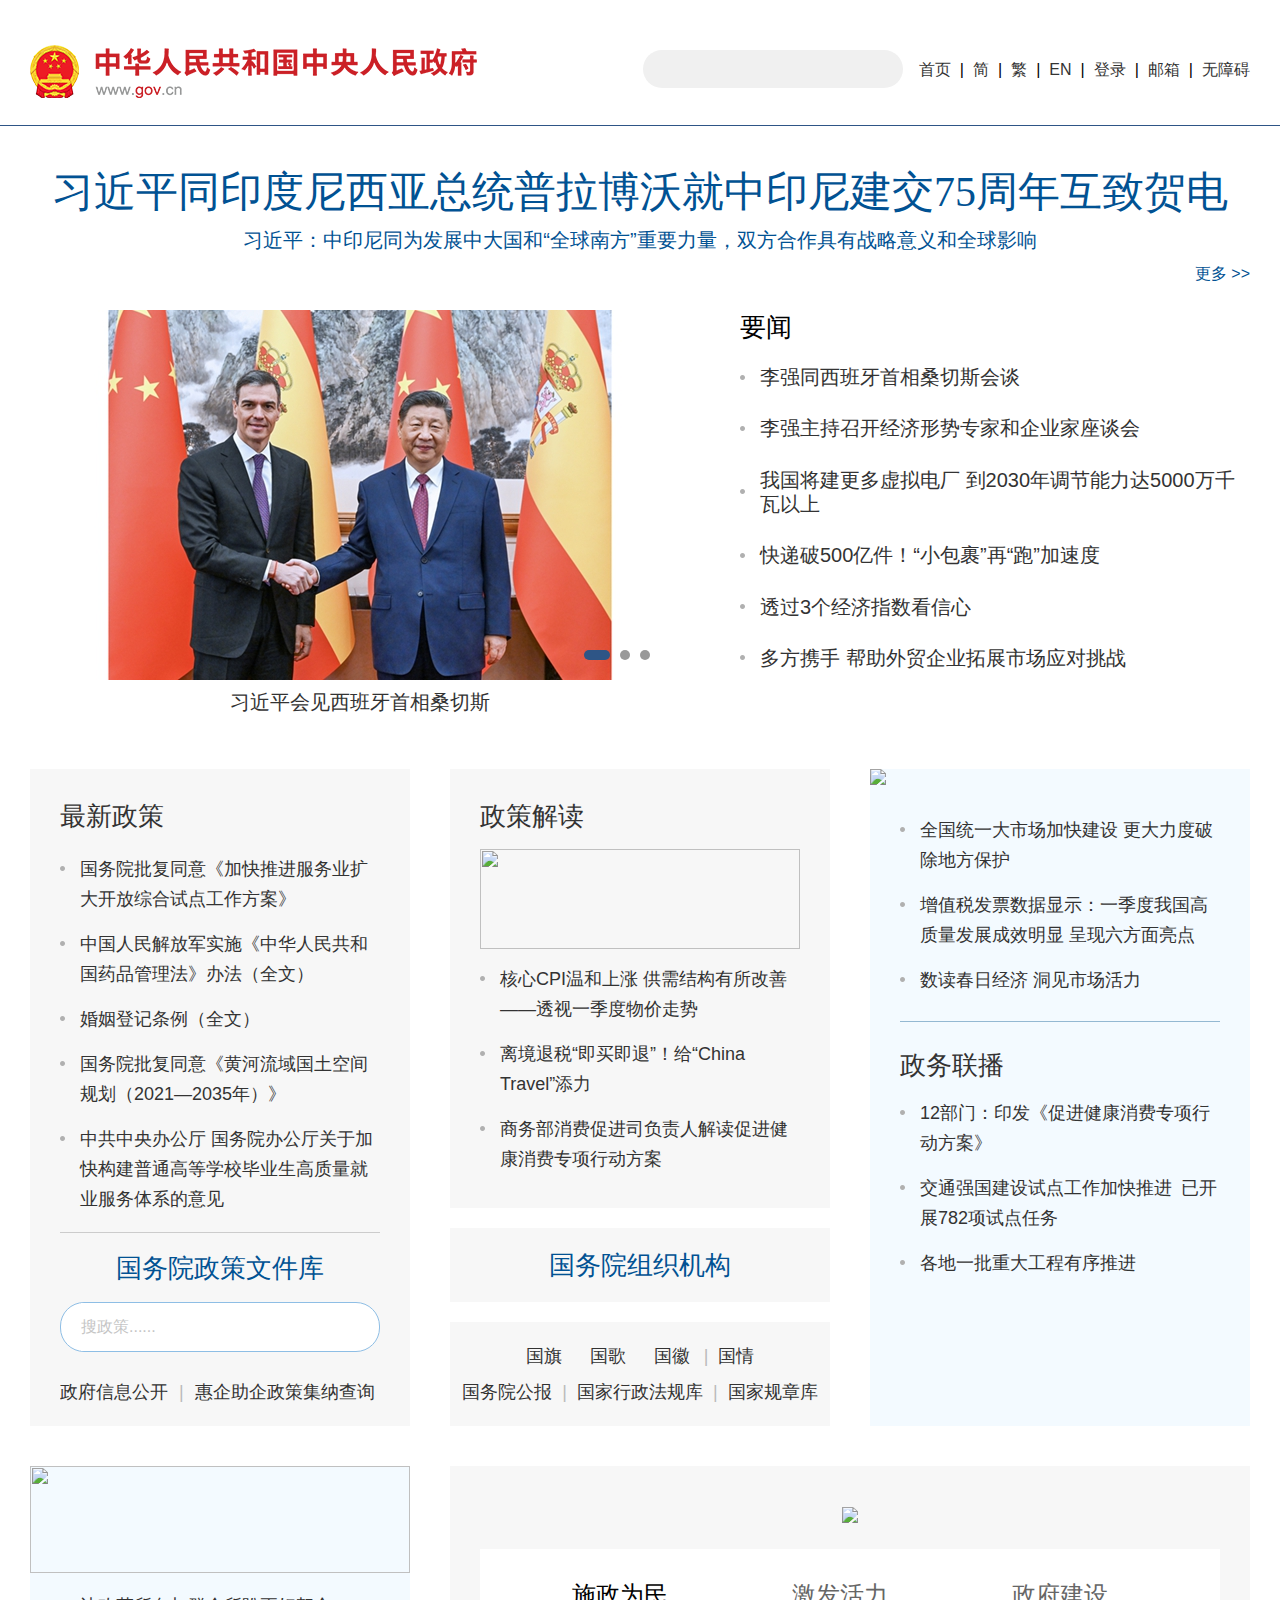
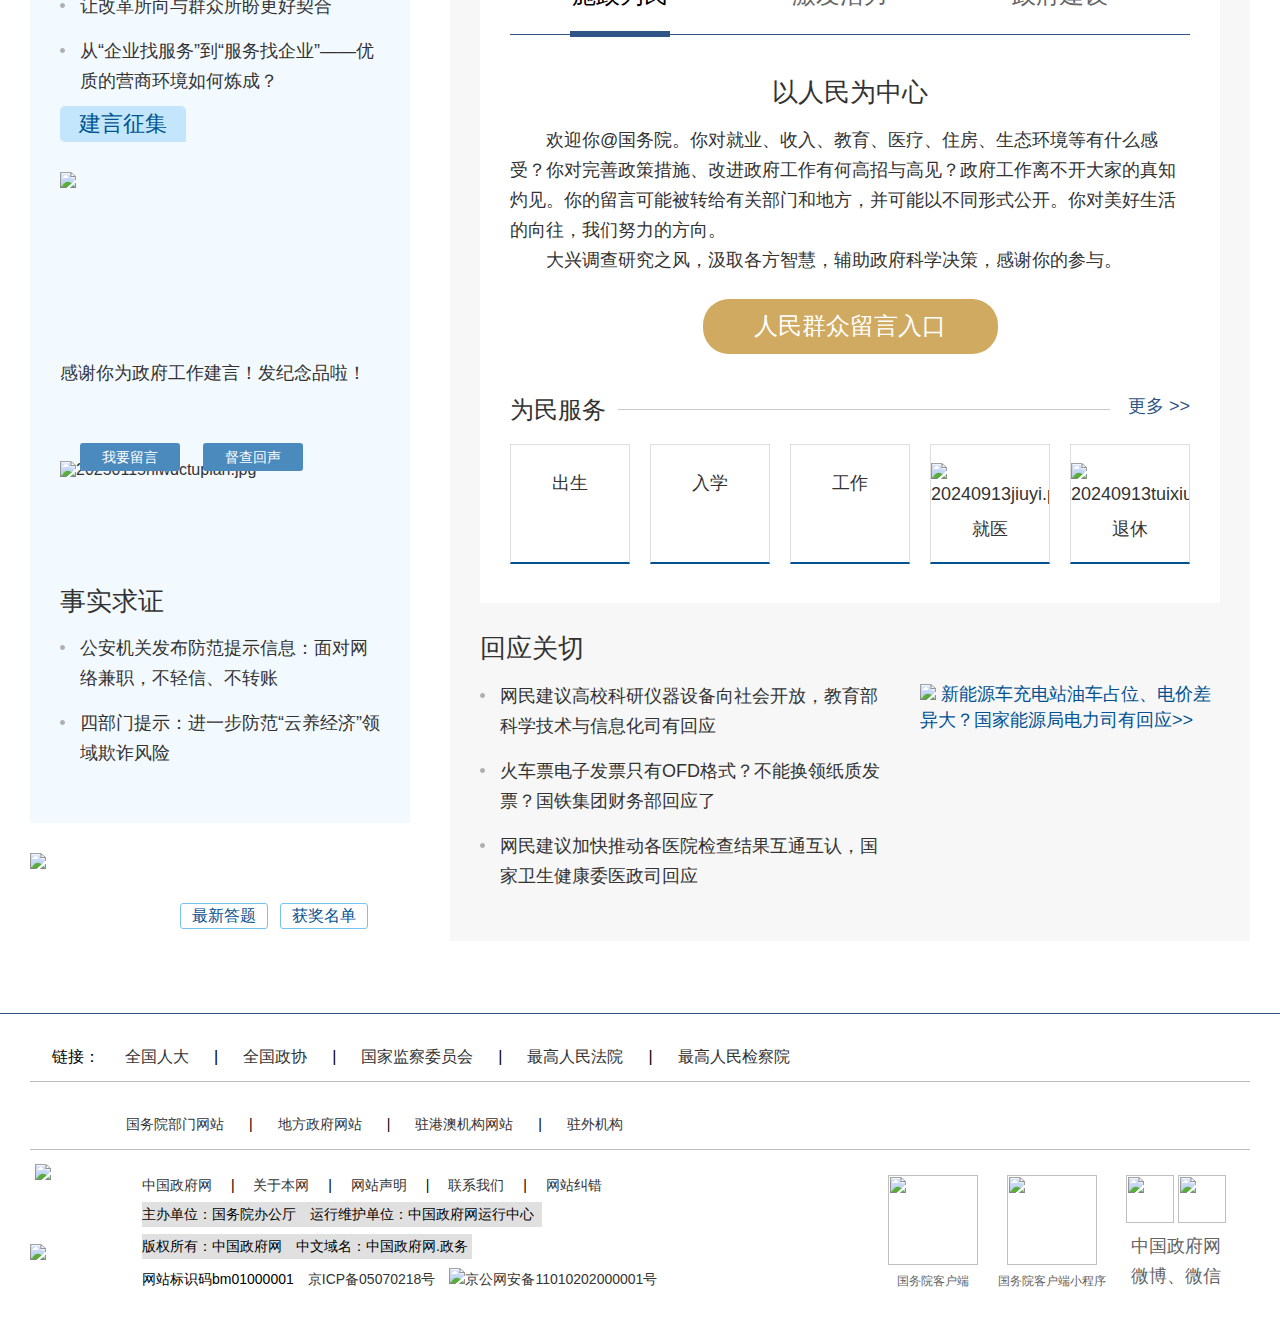
==== index.html @ 51e36445 "Add files via upload" ====
<!doctype html>
<html>

<head>
  
  
  
  

  <meta http-equiv="Content-Type" content="text/html; charset=utf-8" />
  <meta http-equiv="X-UA-Compatible" content="IE=edge,chrome=1" />
  <meta name="viewport" content="width=device-width, initial-scale=1.0, maximum-scale=1.0, user-scalable=no">
  <meta name="format-detection" content="telephone=no">
  <title>中国政府网_中央人民政府门户网站</title>
<meta name="others" content="页面生成时间 2025-04-13 13:27:05" />
<meta name="keywords" content="">
<meta name="description" content="">

    <meta name="lanmu" content="">


<meta name="filepath" content="/index.htm">
<META name="catalog" content="2016govs">
<META name="filetype" content="0">
<META name="publishedtype" content="1">
<META name="pagetype" content="2">
<META name="uctk" content="enabled" />
  <link href="trs_favicon.ico" rel="shortcut icon" type="image/x-icon">

  <link href="1.css" rel="stylesheet" type="text/css" />
  <link href="2.css" rel="stylesheet" type="text/css" />
  <link rel="stylesheet" type="text/css" href="3.css" media="screen and (max-width:767px) and (orientation:portrait)" />
  <link rel="stylesheet" type="text/css" href="4.css" media="screen and (max-width:767px) and (orientation:portrait)" />
  <link rel="stylesheet" href="5.css">

  <!--[if lt IE 9]>
  <script type="text/javascript" src="./images/trs_respond.min.js"></script>
  <![endif]-->
  <script src="a1.js"></script>
  <script src="a2.js"></script>
  <script src="a3.js"></script>
  <script src="a4.js"></script>
  <script src="a5.js"></script>
  <script src="a6.js"></script>

  
  <style>
      #index_dxdcyjzf{height: 240px;}
      .state .side01 .item01 .msg {
          height: 458px;
          border: none;
      }
      .state .side01 .item01 .msg h3{margin-bottom: 26px;width: 126px;}
      .state .side01 .item01 .msg h3 a{ font-size:22px;height: 36px;line-height: 36px;}
      .state .side01 .item01 .video {
          height: 248px;
          margin: 0 auto 45px;
      }
	  .state .side02 .tabs .ctx .item .iconlist2 {
	      padding-top: 50px;
	  }
      .state .side02 .tabs .ctx .item .iconlist2 .index_gwyhlwdc .btns a+a {
            height: 40px;
            line-height: 40px;
            bottom: 14px;
        }
      .state .side02 .tabs .ctx .item .iconlist2 .index_gwyhlwdc .btns a.lhang{
            height: 40px;
            padding: 5px 18px;     
            font-size: 13px;    
            bottom: 14px;
            line-height: 15px;
      }
      .index_gwyhlwdc .btns a{
            height: 40px;
            bottom: 8px;
            width: 80px;
            line-height: 40px;
      }
      .index_gwyhlwdc .btns a.lhang{
        width: 100px;
        height: 28px;
		font-size: 14px;
		line-height: 28px;
		text-align: center;
      }
		.index_gwyhlwdc .btns a.duchahuisheng20250115{
			left: 143px;
		}
      .policy .side01 .lib{
        margin-top: 18px;
      }
      .policy .side01 .lib h3{
        margin: 18px auto 16px;
      }
      .hqzqzcjncx20230912{
        /* padding-left: 20px; */
        font-size: 18px;
        line-height: 30px;
        margin-top: 25px;
        overflow: hidden;
        vertical-align: top;
        /* background: url(https://www.gov.cn/images/gtrs_infolist_dot.png) no-repeat left 12px; */
      }
	  
	  /* 惠企助企政府信息公开 */
	  .hqzqzcjncx20230912 .zfxxgk20240909 {
	      margin: 0 6px;
	      color: #bbb;
	      margin-right: 6px;
	  }
      /* 首页大头条字体变色解决span外边距 */
.index_toutiao .memo span[style] {
    margin: 0;
}
.policy .side02 .item.item03 span{
    margin: 0 5px;
}
.policy .side02 .item.item03 {
    padding: 16px 0;
    line-height: 36px;
}
.item_mr1{margin-right: 23px;}
.item_mr3{margin-right: 4px;}

/* 互动相关栏目调整 */
.state .side02 .tabs .ctx .item .iconlist2 li {
    float: none;
    width: 340px;
    height: 68px;
    border: 1px solid #ccc;
    margin: 0 auto;
}
.state .side02 .tabs .ctx .item .iconlist2 li a {
    display: block;
    height: 68px;
	border: none;
    text-align: center;
    font-weight: bold;
    color: #015293;
    margin: 0;
    line-height: 68px;
    font-size: 30px;
	box-sizing: initial;
    width: 340px;
}
.state .side02{
	height: 1075px;
}
      @media screen and (max-width: 767px){
       
        .hqzqzcjncx20230912{
          height: auto;
          padding-left: 0;
          font-size: 32px;
          overflow: hidden;
          vertical-align: top;
          background: none;
          line-height: 44px;
        }
      }

  </style>
</head>

<body>

<div class="main">

  <!--header-->
<link rel='stylesheet' type='text/css' href='6.css'>
<link rel='stylesheet' type='text/css' href='7.css'></link>
<!--<script src="./images/trs_jquery.min.js"></script>-->
<style>
 .header_toolbar li {
    font-size: 16px;
}
  .header_toolbar li.split {
    margin: 0 9px;
  }
</style>
<div class="header">
  <div class="container mhide">
    <div class="padding pos_r">
      <div class="header_logo"><a href="./" target="_blank"
                                  aria-label="中国政府网"><img src="gtrs_logo_lt.png" alt="" /><img src="gtrs_logo_rt.png" alt="" class="wordlogo" /></a></div>
      <div class="header_search">
        <form>
          <input type="hidden" name="t" value="govall" />
          <input class="header_search_txt" name="headSearchword" type="text" autoComplete="off" value="" onkeydown="listenerKeyUpEventFn()" />
          <button class="header_search_btn" type="btn" value="&nbsp;" onClick="goSearch(this)" />
        </form>
      </div>
      <ul class="header_toolbar">
        <li><a href="./" target="_blank">首页</a></li>
 <li class="split">|</li>
        <li><a href="./" target="_blank">简</a></li>
        <li class="split">|</li>
        <li><a href="http://big5.www.gov.cn/gate/big5/www.gov.cn/" target="_blank">繁</a></li>
        <li class="split">|</li>
        <li><a href="http://english.www.gov.cn/" target="_blank">EN</a></li>
        <li class="split">|</li>
        <li class="nologin"><a id="userlogin" href="javascript:void(0);">登录</a></li>
        <li class="yeslogin hide">
          <a id="showname" href="javascript:void(0);"></a>
          <ul>
            <li class="usercenter"><a id="usercenter" href="javascript:void(0);">个人中心</a></li>
            <li><a id="logout" href="javascript:void(0);">退出</a></li>
          </ul>
        </li>
        <li class="split">|</li>
        <li><a target="_blank" href="https://mail.www.gov.cn/nsmail/index.html">邮箱</a></li>
        <li class="split">|</li>
       <li><a href="javascript:;" onclick="aria.start()" clickhide="false">无障碍</a></li>
    
      </ul>
    </div>
  </div>
  <div class="container pchide">
    <a href="./" class="logo" target="_blank"><img src="./images/newlogo19ysp_lt.png" /><img src="./images/newlogo19ysp_rt.png" class="wordlogo" /></a>
    <a class="lang" href="http://english.www.gov.cn/">EN</a>
    <a href="javascript:;" class="search" id="searchBtn">
      <img class="s1" src="./images/gtrs_newsearch.png" alt="" />
      <img class="s2" src="./images/gtrs_newshouqi.png" alt="" />
    </a>

    <div class="searchBox">
      <div class="search">
        <form style="font-size:32px;">
          <input class="text search_mi" name="headSearchword" type="text" placeholder="请输入关键字……" onkeydown="listenerKeyUpEventFn()" />
          <input class="image search_fr" type="btn" value="" onClick="goSearch(this)" />
        </form>
        <script>
          function goSearch(evnet) {
            var e = window.event || event;
            if(e.preventDefault){
              e.preventDefault();
            }else{
              e.returnValue=false;
            }
            var s = '', m = document.querySelector('.header .pchide [name=headSearchword]');
            s = m.offsetHeight > 0 ? m.value : document.querySelector('.header .mhide [name=headSearchword]').value;
            // 市场主体 dataTypeId=14
            if (s == '市场主体') {
              url = 'http://sousuo.www.gov.cn/sousuo/search.shtml?code=17da70961a7&dataTypeId=14&searchWord=' + s;
            } else {
              url = 'http://sousuo.www.gov.cn/sousuo/search.shtml?code=17da70961a7&dataTypeId=107&searchWord=' + encodeURIComponent(s);
            }
            window.open(url, '_blank');
          }
          function listenerKeyUpEventFn(){
            if(event.keyCode==13){
              goSearch();
            };
          }
        </script>
      </div>
    </div>
  </div>
</div>

<div class="siteurl hide">
  https://www.gov.cn/
</div>
<script>
			//繁体和简体相互转换
			var currUrl = window.location.href;
			
			var flag = currUrl.indexOf("big5.www.gov.cn/gate/big5/");
			
			var jtzw = 'ht'+'tps://www.gov.cn';
			
			//繁体
			if (flag > 0) { 
				
				$('.header_logo a').attr('href',jtzw);
				
				$('.header_toolbar li').eq(2).find('a').attr('href', jtzw);
				
			}//简体
			else { 
				
				$('.header_toolbar li').eq(2).find('a').attr('href', jtzw);
				
			};
		</script>
<!-- <script src="./images/yh-idm5.0.0.js"></script>
<script src="./images/md5.js"></script>
<script type="text/javascript" src="./images/pub.js"></script> -->


<!--<a href="javascript:void(0)" onClick="aria.start()" style="position: absolute;top: 0px;" class="mhide">无障碍</a>-->
  <!--end header-->

  <div class="container">

    <!-- title -->
    <!-- 下面index_toutiao这个class不能删除 -->
    <div class="index_toutiao" id="index_toutiao">
      
        <link rel='stylesheet' type="text/css" href="8.css">
        <h2 class="mhide" style="font-family:'govwf_fz_7018363_1319905080'"><a href="b1.htm" target="_blank">习近平同印度尼西亚总统普拉博沃就中印尼建交75周年互致贺电</a></h2>
        <div class="memo mhide">
          <a href="https://www.gov.cn/yaowen/liebiao/202504/content_7018361.htm" target="_blank">习近平：中印尼同为发展中大国和“全球南方”重要力量，双方合作具有战略意义和全球影响</a>
        </div>
      

      
        <link rel='stylesheet' type="text/css" href="9.css">
        <h2 class="pchide" style="font-family:'govwf_fz_7018364_1319905080'">        <a href="b1.htm" target="_blank">习近平同印度尼西亚总统普拉博沃就中印尼建交75周年互致贺电</a>
        </h2>
        
      

      <div class="detail mhide pcColor"><a target="_blank" href="./toutiao/">更多 >></a></div>
      <div class="detail pchide mColor"><a target="_blank" href="./toutiao/">更多>></a></div>
    </div>
    <!-- end title -->
    <script>
      var currentColorPc = $(".index_toutiao h2.mhide a span").css("color")
      console.log(currentColorPc)
      if (currentColorPc) {
        $(".index_toutiao .pcColor a").css("color", currentColorPc)
      }

      var currentColorM = $(".index_toutiao h2.pchide a span").css("color")
      console.log(currentColorM)
      if (currentColorM) {
        $(".index_toutiao .mColor a").css("color", currentColorM)
      }
    </script>
    <!-- news -->
    <div class="news">
      <div class="focus" id="index_tpxw">
        <div class="slider_carousel" tabindex="0">
          
            <div class="item">
              <div class="pic">
                <a href="b2.htm" target="_blank">
                  <img src="W020250411583891044898_ORIGIN.jpg" /></a>
              </div>
              <h4>
                <a href="b2.htm" target="_blank">习近平会见西班牙首相桑切斯</a>
              </h4>
            </div>
          
            <div class="item">
              <div class="pic">
                <a href="b3.htm" target="_blank">
                  <img src="W020250413332139345238_ORIGIN.jpg" /></a>
              </div>
              <h4>
                <a href="b3.htm" target="_blank">超2万尾中华鲟子二代放归长江</a>
              </h4>
            </div>
          
            <div class="item">
              <div class="pic">
                <a href="b4.htm" target="_blank">
                  <img src="W020250413332514495382_ORIGIN.jpg" /></a>
              </div>
              <h4>
                <a href="b4.htm" target="_blank">欢度传统节日</a>
              </h4>
            </div>
          
        </div>
      </div>
      <!-- 下面gwyscreenshotflag这个class不能删除 -->
      <div class="list mhide gwyscreenshotflag" id="index_ywowen">
        <h2><a href="b5.htm" target="_blank">要闻</a></h2>
        <ul>
          
            <li>
              <div>
                <a href="https://www.gov.cn/yaowen/liebiao/202504/content_7018188.htm" target="_blank">
                  李强同西班牙首相桑切斯会谈
                </a>
              </div><i></i>
            </li>
          
            <li>
              <div>
                <a href="https://www.gov.cn/yaowen/liebiao/202504/content_7017769.htm" target="_blank">
                  李强主持召开经济形势专家和企业家座谈会
                </a>
              </div><i></i>
            </li>
          
            <li>
              <div>
                <a href="https://www.gov.cn/lianbo/bumen/202504/content_7018241.htm" target="_blank">
                  我国将建更多虚拟电厂 到2030年调节能力达5000万千瓦以上
                </a>
              </div><i></i>
            </li>
          
            <li>
              <div>
                <a href="https://www.gov.cn/lianbo/bumen/202504/content_7018267.htm" target="_blank">
                  快递破500亿件！“小包裹”再“跑”加速度
                </a>
              </div><i></i>
            </li>
          
            <li>
              <div>
                <a href="https://www.gov.cn/yaowen/liebiao/202504/content_7018345.htm" target="_blank">
                  透过3个经济指数看信心
                </a>
              </div><i></i>
            </li>
          
            <li>
              <div>
                <a href="https://www.gov.cn/yaowen/shipin/202504/content_7018322.htm" target="_blank">
                  多方携手 帮助外贸企业拓展市场应对挑战
                </a>
              </div><i></i>
            </li>
          
        </ul>
      </div>
    </div>
    <!-- end news -->

    <script>
      function forSyYWPartFn(){
        var _targets = $('.news .list li');
        var _targetsHeight = 0;
        _targets.each(function(i,o){
          $(o).css({'height':'auto'});
          _targetsHeight+=$(o).outerHeight();
        });
        var _interValueTotal =  $('.news .list ul').height() - _targetsHeight;
        var _participator = _targets.length - 1;
        _targets.slice(1).each(function(i,o){
          $(o).css({'margin-top':(_interValueTotal/_participator)-1});
        });
      };
      forSyYWPartFn()
      $(window).resize(function(){
        forSyYWPartFn()
      });
    </script>

    <!-- policy pc -->
    <div class="policy mhide">
      <div class="side side01">
        <div id="index_zxzc">
          <h2><a href="./zhengce/index.htm" target="_blank">最新政策</a></h2>
          <ul>
            
              <li>
                <a href="https://www.gov.cn/zhengce/content/202504/content_7018131.htm" target="_blank">
                  国务院批复同意《加快推进服务业扩大开放综合试点工作方案》
                </a>
              </li>
            
              <li>
                <a href="https://www.gov.cn/zhengce/content/202504/content_7017964.htm" target="_blank">
                  中国人民解放军实施《中华人民共和国药品管理法》办法（全文）
                </a>
              </li>
            
              <li>
                <a href="https://www.gov.cn/zhengce/content/202504/content_7017751.htm" target="_blank">
                  婚姻登记条例（全文）
                </a>
              </li>
            
              <li>
                <a href="https://www.gov.cn/zhengce/content/202504/content_7017567.htm" target="_blank">
                  国务院批复同意《黄河流域国土空间规划（2021—2035年）》
                </a>
              </li>
            
              <li>
                <a href="https://www.gov.cn/zhengce/202504/content_7017578.htm" target="_blank">
                  中共中央办公厅 国务院办公厅关于加快构建普通高等学校毕业生高质量就业服务体系的意见
                </a>
              </li>
            
          </ul>
        </div>
        <div class="lib" id="index_gwyzcwjk">
          <h3><a href="./zhengce/zhengcewenjianku/" target="_blank">国务院政策文件库</a></h3>
          <div>
            <input placeholder="搜政策......" />
            <i></i>
          </div>
          <p class="hqzqzcjncx20230912">
			<a target="_blank" href="../../zhengce/xxgk/">政府信息公开</a>
			<span class='zfxxgk20240909'>|</span>
            
                  <a href="./zhengce/qiye/" target="_blank">惠企助企政策集纳查询</a>
            
			
			
          </p>
        </div>
      </div>
      <div class="side side02">
        <div class="item item01" id="index_zcjd">
          <h2><a href="./zhengce/jiedu/" target="_blank">政策解读</a></h2>
          
            <a class="img" href="https://www.gov.cn/zhengce/jiedu/sbgxyjhx/index.htm" target="_blank">
              <img src="./shouye/zhengcejiedu/202405/W020240522309435404480_ORIGIN.jpg" />
            </a>
          
          <ul>
            
              <li>
                <a href="https://www.gov.cn/zhengce/202504/content_7018044.htm" target="_blank">
                  核心CPI温和上涨 供需结构有所改善——透视一季度物价走势
                </a>
              </li>
            
              <li>
                <a href="https://www.gov.cn/zhengce/202504/content_7017976.htm" target="_blank">
                  离境退税“即买即退”！给“China Travel”添力
                </a>
              </li>
            
              <li>
                <a href="https://www.gov.cn/zhengce/202504/content_7017900.htm" target="_blank">
                  商务部消费促进司负责人解读促进健康消费专项行动方案
                </a>
              </li>
            
          </ul>
        </div>
        <div class="item item02" id="index_gwyzzjg">
          <a target="_blank" href="./gwyzzjg/">
            国务院组织机构
          </a>
        </div>
        <div class="item item03" id="index_gwygbd5qrk">
          <a class="item_mr1" target="_blank" href="https://www.gov.cn/guoqing/guoqi/">国旗</a>
          <a class="item_mr1" target="_blank" href="https://www.gov.cn/guoqing/guoge/index.htm">国歌</a>
          <a class="item_mr3" target="_blank" href="https://www.gov.cn/guoqing/guohui/">国徽</a>
          <span>|</span>
          <a target="_blank" href="./guoqing/">国情</a> <br />

          <a target="_blank" href="./gongbao/currentissue.htm">国务院公报</a>
          <span>|</span>
          <a target="_blank" href="https://www.gov.cn/zhengce/xzfgk/">国家行政法规库</a>
          <span>|</span>
          <a target="_blank" href="//www.gov.cn/zhengce/xxgk/gjgzk/index.htm">国家规章库</a>
      </div>
      </div>
      <div class="side side03">
        <div id="index_gwygzjxs">
          <a href="./gzjxs/" target="_blank">
            <img src="./images/gtrs_index_gywzxd.gif" />
          </a>
          <div class="index_gwyzxd_infolist">
            <ul class="ul1">
              
                <li>
                  <a href="https://www.gov.cn/yaowen/liebiao/202504/content_7017559.htm" target="_blank">
                    全国统一大市场加快建设 更大力度破除地方保护
                  </a>
                </li>
              
                <li>
                  <a href="https://www.gov.cn/lianbo/bumen/202504/content_7017762.htm" target="_blank">
                    增值税发票数据显示：一季度我国高质量发展成效明显 呈现六方面亮点
                  </a>
                </li>
              
                <li>
                  <a href="https://www.gov.cn/yaowen/liebiao/202504/content_7017643.htm" target="_blank">
                    数读春日经济 洞见市场活力
                  </a>
                </li>
              
            </ul>
          </div>
        </div>
        <div id="index_zwlb">
          <h2><a href="./lianbo/" target="_blank">政务联播</a></h2>
          <ul class="ul2">
            
              <li>
                <a href="https://www.gov.cn/zhengce/zhengceku/202504/content_7017828.htm" target="_blank">
                  12部门：印发《促进健康消费专项行动方案》
                </a>
              </li>
            
              <li>
                <a href="https://www.gov.cn/lianbo/bumen/202504/content_7018064.htm" target="_blank">
                  交通强国建设试点工作加快推进 已开展782项试点任务
                </a>
              </li>
            
              <li>
                <a href="https://www.gov.cn/yaowen/shipin/202504/content_7018053.htm" target="_blank">
                  各地一批重大工程有序推进
                </a>
              </li>
            
          </ul>
        </div>
      </div>
    </div>
    <!-- end policy -->



    <!-- state pc -->
    <div class="state mhide">
      <div class="side01">
        <div class="item item01">
          <div id="index_dxdcyjzf">
            <a href="./hudong/dxdcyjzf.htm" target="_blank" class="img">
              <img src="./images/gtrs_index_dxdcyj.jpg" />
            </a>
            <ul class="ul01">
              
                <li>
                  <a href="./yaowen/liebiao/202503/content_7012460.htm" target="_blank">
                    让改革所向与群众所盼更好契合
                  </a>
                </li>
              
                <li>
                  <a href="./lianbo/difang/202502/content_7005226.htm" target="_blank">
                    从“企业找服务”到“服务找企业”——优质的营商环境如何炼成？
                  </a>
                </li>
              
            </ul>
            
          </div>
          <div class="msg" id="index_jyzj">
            <h3>
              <a href="./hudong/wsdy/" target="_blank">建言征集</a>
            </h3>
            <div class="video">
                
                  <div class="pic">
                    <a href="./yaowen/liebiao/202503/content_7012576.htm" target="_blank">
                      <img src="./gwywls/wsdy/202503/W020250311649641485167_ORIGIN.jpg" />
                    </a>
                  </div>
                  <a href="./yaowen/liebiao/202503/content_7012576.htm" target="_blank">
                    感谢你为政府工作建言！发纪念品啦！
                  </a>
                
            </div>
            <div class="index_gwyhlwdc" id="index_gwyhlwdc">
              <a target="_blank" href="https://tousu.www.gov.cn/dc/index.htm">
                <img src="./images/20250115hlwdctupian.jpg" alt="20250115hlwdctupian.jpg" />
              </a>
              <div class="btns">
                <a class="lhang" target="_blank" href="https://tousu.www.gov.cn/dc/index.htm">我要留言</a>
                <a class="lhang duchahuisheng20250115" target="_blank" href="./hudong/gwywsdc/duchahuisheng/">督查回声</a>
              </div>
            </div>
          </div>
          <div id="index_ssqz">
            <h2><a>事实求证</a></h2>
            <ul class="ul02">
              
                <li>
                  <a href="./yaowen/liebiao/202502/content_7004874.htm" target="_blank">
                    公安机关发布防范提示信息：面对网络兼职，不轻信、不转账
                  </a>
                </li>
              
                <li>
                  <a href="./lianbo/bumen/202501/content_7001384.htm" target="_blank">
                    四部门提示：进一步防范“云养经济”领域欺诈风险
                  </a>
                </li>
              
            </ul>
          </div>
        </div>
        <div class="item item02" id="slider_gwyzcwdpt">
          <div class="slider_gwyzcwdpt" style="overflow: hidden;">
            <div class="item slidesjs-slide" slidesjs-index="0">
              <div class="index_gwydswzd" id="index_gwydswzd">
                <a target="_blank" href="./zhuanti/gwydswzd/">
                  <img src="./images/sy_dswzd20230426.jpg" />
                </a>
                <div class="btns">
                  
                  <a target="_blank" href="./gwywls/gwydswzd/dq/202501/content_7001321.htm">最新答题</a>
                  <a target="_blank" href="https://www.gov.cn/yaowen/liebiao/202501/content_7001320.htm">获奖名单</a>
                  
                </div>
              </div>
            </div>
            <div class="item slidesjs-slide" slidesjs-index="1">
              <div class="index_gwyzcwdpt" id="index_gwyzcwdpt">
                <div class="ltw"><a target="_blank" href="https://xcx.www.gov.cn/robot/web/">
                  <img src="./images/gtrs_index_ltw.png" />
                </a></div>
                <h3><a target="_blank" href="https://bmfw.www.gov.cn/zcdwpt/index.html#/">国务院政策问答平台</a></h3>
                <ul>
                  <li><a target="_blank" href="https://bmfw.www.gov.cn/zcdwpt/index.html#/">最新发布</a></li>
                  <li><a target="_blank" href="https://bmfw.www.gov.cn/zcdwpt/wdzt.html">问答专题</a></li>
                </ul>
              </div>
            </div>
           
		  </div>
          <!-- <div class="focus">
            <div class="swiper-container">
              <div class="swiper-wrapper">
                <div class="swiper-slide s01">
                  <a target="_blank" href="https://xcx.www.gov.cn/robot/web/">
                    <img src="./images/gtrs_index_ltw.png" />
                  </a>
                  <span><a target="_blank" href="http://bmfw.www.gov.cn/zcdwpt/index.html#/">国务院政策问答平台</a></span>
                  <p>
                    <a target="_blank" href="http://bmfw.www.gov.cn/zcdwpt/index.html#/">最新发布</a>
                    <a target="_blank" href="http://bmfw.www.gov.cn/zcdwpt/wdzt.html">问答专题</a>
                  </p>
                </div>
                <div class="swiper-slide s02">
                  <a target="_blank" href="https://tousu.www.gov.cn/dc/index.htm">
                    <img src="./images/gtrs_index_img_gwyhlwdc380.jpg" />
                  </a>
                  <p>
                    <a href="./hudong/gwywsdc/baoguangtai/" target="_blank">曝光台</a>
                    <a href="./hudong/gwywsdc/duchahuisheng/" target="_blank">督查回声</a>
                  </p>
                </div>
              </div>
            </div>
            <a class="arrow arrow-left" href="javascript:;"></a>
            <a class="arrow arrow-right" href="javascript:;"></a>
            <div class="pagination"></div>
          </div> -->
        </div>
      </div>
      <div class="side02">
        <div id="index_gwywls">
          <h2>
            <a href="./gwywls/" target="_blank">
              <img src="./images/gtrs_index_gwywls.png" />
            </a>
          </h2>
          <div class="tabs">
            <div class="nav font_FZZHUNYSK">
              <span  class="active">施政为民<b><i></i></b></span>
              <span>激发活力<b><i></i></b></span>
              <span>政府建设<b><i></i></b></span>
            </div>
            <div class="ctx">
              <div class="item t01  active">
                <a target="_blank" href="https://liuyan.www.gov.cn/hudong/atwls/rmqz.htm">
                  <h3>以人民为中心</h3>
                  <div class="txt">
                    <p>
                      欢迎你@国务院。你对就业、收入、教育、医疗、住房、生态环境等有什么感受？你对完善政策措施、改进政府工作有何高招与高见？政府工作离不开大家的真知灼见。你的留言可能被转给有关部门和地方，并可能以不同形式公开。你对美好生活的向往，我们努力的方向。
                    </p>
                    <p>大兴调查研究之风，汲取各方智慧，辅助政府科学决策，感谢你的参与。</p>
                  </div>
                </a>
                <div class="btn">
                  <a href="https://liuyan.www.gov.cn/hudong/atwls/rmqz.htm" target="_blank">人民群众留言入口</a>
                </div>
                <div class="title">
                  <h2>
                    <a class="txt" href="./fuwu/gongmin/" target="_blank">为民服务</a>
                    <a class="more" href="./fuwu/gongmin/" target="_blank">更多 >></a>
                  </h2>
                </div>
                <div class="iconlist">
                  <ul class="clearfix">
					<li>
					  <a href="./fuwu/gongmin/chusheng/#1" target="_blank">
					    <img src="./images/20240607chusheng.png" alt="" />
					    <span>出生</span>
					  </a>
					</li>
                    <li>
                      <a href="./fuwu/gongmin/ruxue/#2" target="_blank">
                        <img src="./images/t1_2.png" alt="" />
                        <span>入学</span>
                      </a>
                    </li>
                    <li>
                      <a href="./fuwu/gongmin/gongzuo/#3" target="_blank">
                        <img src="./images/t1_3.png" alt="" />
                        <span>工作</span>
                      </a>
                    </li>
					<li>
					  <a href="./fuwu/gongmin/jiuyi/#7" target="_blank">
					   <img src="./images/20240913jiuyi.png" alt="20240913jiuyi.png" title="20240913jiuyi.png" />
					    <span>就医</span>
					  </a>
					</li>
                    <li>
                      <a href="./fuwu/gongmin/tuixiu/#9" target="_blank">
                       <img src="./images/20240913tuixiu.png" alt="20240913tuixiu.png" title="20240913tuixiu.png" />
                        <span>退休</span>
                      </a>

                    </li>
                    
                  </ul>
                </div>
              </div>
              <div class="item t02">
                <a target="_blank" href="https://liuyan.www.gov.cn/hudong/atwls/qygth.htm">
                  <h3>激发市场活力</h3>
                  <div class="txt">
                    <p>
                      欢迎你@国务院。你对国企、民企、外企、个体户等经营主体的健康发展，有什么感受和期待？你对完善政策措施、优化营商环境有何高招与高见？政府工作离不开大家的真知灼见。你的留言可能被转给有关部门和地方，并可能以不同形式公开。你对美好生活的向往，我们努力的方向。
                    </p>
                    <p>大兴调查研究之风，汲取各方智慧，辅助政府科学决策，感谢你的参与。</p>
                  </div>
                </a>
                <div class="btn">
                  <a href="https://liuyan.www.gov.cn/hudong/atwls/qygth.htm" target="_blank">企业、个体户留言入口</a>
                </div>
                <div class="title">
                  <h2>
                    <a class="txt" href="./fuwu/qiye/" target="_blank">为企服务</a>
                    <a class="more" href="./fuwu/qiye/" target="_blank">更多 >></a>
                  </h2>
                </div>
                <div class="iconlist">
                  <ul class="clearfix">
                    <li>
                      <a href="./fuwu/qiye/kbqy/#0" target="_blank">
                        <img src="./images/t2_1.png" alt="" />
                        <span>开办企业</span>
                      </a>
                    </li>
                    <li>
                      <a href="./fuwu/qiye/jyfz/#1" target="_blank">
                        <img src="./images/20241121jyfz_ico.png" alt="" />
                        <span>经营发展</span>
                      </a>
                    </li>
                    <li>
                      <a href="./fuwu/qiye/qyyg/#2" target="_blank">
                        <img src="./images/20241121qyyg_ico.png" alt="" />
                        <span>企业用工</span>
                      </a>
                    </li>
                    <li>
                      <a href="./fuwu/qiye/nsjf/#3" target="_blank">
                        <img src="./images/t2_2.png" alt="" />
                        <span>纳税缴费</span>
                      </a>
                    </li>
                    <li>
                      <a href="./fuwu/qiye/zxtc/#4" target="_blank">
                        <img src="./images/20241121zxtc_ico.png" alt="" />
                        <span>注销退出</span>
                      </a>
                    </li>
                  </ul>
                </div>
              </div>
              <div class="item t03">
                <a target="_blank" href="https://tousu.www.gov.cn/zwfw/index.htm">
                  <h3>加强政府自身建设</h3>
                  <div class="txt">
                    <p>
                      欢迎你@国务院。找政府办事排队长、来回跑？企业投资经营门槛多、手续繁？欢迎你反映问题，并就提升各级政府政务服务水平、优化营商环境提出建议。
                    </p>
                    <p>我们会收集整理大家的留言，进行专门研究，并督促有关地方和部门查清问题、查明原因、整改解决。</p>
                    <p>大兴调查研究之风，汲取各方智慧，辅助政府科学决策，感谢你的参与。</p>
                  </div>
                </a>
                <div class="btn">
                  <a href="https://tousu.www.gov.cn/zwfw/index.htm" target="_blank">政务服务投诉与建议入口</a>
                </div>
                <div class="iconlist2">
                  <ul class="clearfix">
                    <li><a target="_blank" href="http://gjzwfw.www.gov.cn/index.html"><span>国家政务服务平台</span></a></li>
                    
                  </ul>
                </div>
              </div>
            </div>
          </div>
        </div>
        <div class="list" id="index_hygq">
          <h2 class="font_FZZHUNYSK">
            <a href="./hudong/hygq/lyhf/" target="_blank">回应关切</a>
          </h2>
          <div class="box">
            <ul>
              
                <li>
                  <a href="./hudong/202502/content_7005712.htm" target="_blank">
                    网民建议高校科研仪器设备向社会开放，教育部科学技术与信息化司有回应
                  </a>
                </li>
              
                <li>
                  <a href="./hudong/202501/content_7001382.htm" target="_blank">
                    火车票电子发票只有OFD格式？不能换领纸质发票？国铁集团财务部回应了
                  </a>
                </li>
              
                <li>
                  <a href="./hudong/202501/content_6999300.htm" target="_blank">
                    网民建议加快推动各医院检查结果互通互认，国家卫生健康委医政司回应
                  </a>
                </li>
              
                <li>
                  <a href="./hudong/202501/content_6998751.htm" target="_blank">
                    延迟退休后，驾驶资格期限能延长吗？公安部交通管理局回应了
                  </a>
                </li>
              
                <li>
                  <a href="./hudong/202412/content_6993030.htm" target="_blank">
                    网民反映境外银行卡在境内可直接刷卡消费的场所少？外汇局国际收支司回应了
                  </a>
                </li>
              
                <li>
                  <a href="./hudong/202411/content_6984263.htm" target="_blank">
                    网民建议增加高速公路服务区充电车位，交通运输部公路局回应了
                  </a>
                </li>
              
            </ul>
            <div>
              
                <a href="./hudong/202503/content_7015589.htm" target="_blank">
                  <img src="./shouye/hygq/202503/W020250325641303248185_ORIGIN.jpg" />
                </a>
                <a href="./hudong/202503/content_7015589.htm" target="_blank">
                  新能源车充电站油车占位、电价差异大？国家能源局电力司有回应&gt;&gt;
                </a>
              
            </div>
          </div>
        </div>
      </div>
    </div>
    <!-- end state -->

    <!-- 要闻 mobi -->
    <div class="news mBox pchide">
      <div class="tabs mobi">
        <div class="nav">
          <span class="active">要闻</span>
          <span>最新政策</span>
        </div>
        <div class="ctx">
          <div class="item active">
            <ul class="lists">
              
                <li>
                  <a href="https://www.gov.cn/yaowen/liebiao/202504/content_7018188.htm" target="_blank">
                    李强同西班牙首相桑切斯会谈
                  </a>
                </li>
              
                <li>
                  <a href="https://www.gov.cn/yaowen/liebiao/202504/content_7017769.htm" target="_blank">
                    李强主持召开经济形势专家和企业家座谈会
                  </a>
                </li>
              
                <li>
                  <a href="https://www.gov.cn/lianbo/bumen/202504/content_7018241.htm" target="_blank">
                    我国将建更多虚拟电厂 到2030年调节能力达5000万千瓦以上
                  </a>
                </li>
              
                <li>
                  <a href="https://www.gov.cn/lianbo/bumen/202504/content_7018267.htm" target="_blank">
                    快递破500亿件！“小包裹”再“跑”加速度
                  </a>
                </li>
              
                <li>
                  <a href="https://www.gov.cn/yaowen/liebiao/202504/content_7018345.htm" target="_blank">
                    透过3个经济指数看信心
                  </a>
                </li>
              
                <li>
                  <a href="https://www.gov.cn/yaowen/shipin/202504/content_7018322.htm" target="_blank">
                    多方携手 帮助外贸企业拓展市场应对挑战
                  </a>
                </li>
              
            </ul>
            <a class="more" href="./yaowen/" target="_blank">
              <span>更多</span>
              <img src="./images/gtrs_zsjMore.jpg" />
            </a>
          </div>
          <div class="item">
            <ul class="lists">
              
                <li>
                  <a href="https://www.gov.cn/zhengce/content/202504/content_7018131.htm" target="_blank">
                    国务院批复同意《加快推进服务业扩大开放综合试点工作方案》
                  </a>
                </li>
              
                <li>
                  <a href="https://www.gov.cn/zhengce/content/202504/content_7017964.htm" target="_blank">
                    中国人民解放军实施《中华人民共和国药品管理法》办法（全文）
                  </a>
                </li>
              
                <li>
                  <a href="https://www.gov.cn/zhengce/content/202504/content_7017751.htm" target="_blank">
                    婚姻登记条例（全文）
                  </a>
                </li>
              
                <li>
                  <a href="https://www.gov.cn/zhengce/content/202504/content_7017567.htm" target="_blank">
                    国务院批复同意《黄河流域国土空间规划（2021—2035年）》
                  </a>
                </li>
              
                <li>
                  <a href="https://www.gov.cn/zhengce/202504/content_7017578.htm" target="_blank">
                    中共中央办公厅 国务院办公厅关于加快构建普通高等学校毕业生高质量就业服务体系的意见
                  </a>
                </li>
              
            </ul>
            <a class="more" href="./zhengce/" target="_blank">
              <span>更多</span>
              <img src="./images/gtrs_zsjMore.jpg" /></a>
          </div>
        </div>
      </div>
    </div>
    <!-- end 要闻 mobi -->

    <!-- banner mobi -->
    <div class="banner banner1 mBox pchide">
      <div class="swiper-container">
        <div class="swiper-wrapper">
          <div class="swiper-slide">
            <a href="./gzjxs/" target="_blank">
              <img src="./images/gtrs_gwyzxd.jpg" style="height:193px" />
            </a>
          </div>
          <div class="swiper-slide" data-chnldesc="大兴调查研究之风52616" autolink='false' />
          <a href="./hudong/dxdcyjzf.htm" target="_blank">
            <img src="./images/gtrs_dxdc2023.jpg" style="height:193px" />
          </a>
        </div>
      </div>
    </div>
    <div class="pagination"></div>
  </div>
  <!-- end banner mobi -->


  <!-- 政务联播 mobi -->
  <div class="news news2 mBox pchide">
    <div class="tabs mobi">
      <h2>
        <a href="./lianbo/" target="_blank">政务联播</a>
      </h2>
      <div class="ctx">
        <div class="item active">
          <ul class="lists">
            
              <li>
                <a href="https://www.gov.cn/zhengce/zhengceku/202504/content_7017828.htm" target="_blank">
                  12部门：印发《促进健康消费专项行动方案》
                </a>
              </li>
            
              <li>
                <a href="https://www.gov.cn/lianbo/bumen/202504/content_7018064.htm" target="_blank">
                  交通强国建设试点工作加快推进 已开展782项试点任务
                </a>
              </li>
            
              <li>
                <a href="https://www.gov.cn/yaowen/shipin/202504/content_7018053.htm" target="_blank">
                  各地一批重大工程有序推进
                </a>
              </li>
            
          </ul>
          <a class="more" href="./lianbo/">
            <span>更多</span>
            <img src="./images/gtrs_zsjMore.jpg" />
          </a>
        </div>
      </div>
    </div>
  </div>
  <!-- end 政务联播 mobi -->


  <!-- 政策解读 mobi -->
  <div class="news news2 mBox pchide">
    <div class="tabs mobi">
      <h2>
        <a href="./zhengce/jiedu/" target="_blank">政策解读</a>
      </h2>
      <div class="policyImg">
        
          <a href="https://www.gov.cn/zhengce/jiedu/sbgxyjhx/index.htm" target="_blank">
            <img src="./shouye/zhengcejiedu/202405/W020240522309435404480_ORIGIN.jpg" />
          </a>
        
      </div>
      <div class="ctx">
        <div class="item active">
          <ul class="lists">
            
              <li>
                <a href="https://www.gov.cn/zhengce/202504/content_7018044.htm" target="_blank">
                  核心CPI温和上涨 供需结构有所改善——透视一季度物价走势
                </a>
              </li>
            
              <li>
                <a href="https://www.gov.cn/zhengce/202504/content_7017976.htm" target="_blank">
                  离境退税“即买即退”！给“China Travel”添力
                </a>
              </li>
            
              <li>
                <a href="https://www.gov.cn/zhengce/202504/content_7017900.htm" target="_blank">
                  商务部消费促进司负责人解读促进健康消费专项行动方案
                </a>
              </li>
            
          </ul>
          <a class="more" href="./zhengce/jiedu/"><span>更多</span><img src="./images/gtrs_zsjMore.jpg" /></a>
        </div>
      </div>
    </div>
  </div>
  <!-- end 政策解读 mobi -->

  <!-- 国务院政策文件库 mobi -->
  <div class="libs pchide">
    <div class="box">
      <h2><a href="./zhengce/zhengcewenjianku/" target="_blank">国务院政策文件库</a></h2>
      <div class="search">
        <input type="text" placeholder="搜政策......" />
        <a><img src="./images/gtrs_indexSearch.jpg" /></a>
      </div>
    </div>
  </div>
  <!-- end 国务院政策文件库 mobi -->


  <!-- banner mobi -->
  <div class="banner banner2 mBox pchide">
    <div class="swiper-container">
      <div class="swiper-wrapper">
        
        <div class="swiper-slide">
          <a  href="https://www.gov.cn/zhengce/qiye/" target="_blank">惠企助企政策集纳查询</a>
        </div>
        <div class="swiper-slide">
          <a target="_blank" href="./zhengce/xxgk/">政府信息公开</a>
        </div>
        <div class="swiper-slide">
          <a target="_blank" href="./zhengce/xzfgk/">国家行政法规库</a>
        </div>
        <div class="swiper-slide">
          <a target="_blank" href="https://www.gov.cn/zhengce/xxgk/gjgzk/index.htm">国家规章库</a>
        </div>
      </div>
    </div>
    <div class="pagination"></div>
  </div>
  <!-- end banner mobi -->

  <!-- 为民服务 mobi -->
  <div class="news service mBox pchide">
    <div class="tabs service">
      <div class="nav">
        <span class="active">为民服务</span>
        <span>为企服务</span>
      </div>
      <div class="ctx">
        <div class="item item01 active">
          <ul>
            <li> <a href="./fuwu/gongmin/chusheng/#1" target="_blank">出生</a></li>
            <li> <a href="./fuwu/gongmin/ruxue/#2" target="_blank">入学</a></li>
            <li> <a href="./fuwu/gongmin/gongzuo/#3" target="_blank">工作</a></li>
            <li><a href="./fuwu/gongmin/shenghuo/#4" target="_blank">生活</a></li>
            <li><a href="./fuwu/gongmin/anju/#5" target="_blank">安居</a></li>
            <li><a href="./fuwu/gongmin/hunyin/#6" target="_blank">婚姻</a></li>
            <li><a href="./fuwu/gongmin/jiuyi/#7" target="_blank">就医</a></li>
            <li><a href="./fuwu/gongmin/tuixiu/#9" target="_blank">退休</a></li>
          </ul>
          <div class="more"><a href="./fuwu/gongmin/"> &gt;&gt; </a></div>
        </div>
        <div class="item item02">
          <ul>
            <li><a href="./fuwu/qiye/kbqy/#0" target="_blank">开办企业</a></li>
            <li><a href="./fuwu/qiye/jyfz/#1" target="_blank">经营发展</a></li>
            <li><a href="./fuwu/qiye/qyyg/#2" target="_blank">企业用工</a></li>
            <li><a href="./fuwu/qiye/nsjf/#3" target="_blank">纳税缴费</a></li>
            <li><a href="./fuwu/qiye/zxtc/#4" target="_blank">注销退出</a></li>
          </ul>
          <div class="more"><a href="./fuwu/qiye/"> &gt;&gt; </a></div>
        </div>
      </div>
    </div>
  </div>
  <!-- end 为民服务 mobi -->


  <!-- 国务院 mobi -->
  <div class="state mobi pchide">
    <h2>
      <a href="./gwywls/" target="_blank">
        <img src="./images/gtrs_index_gwywls.png" />
      </a>
    </h2>
    <div class="box">
      <div class="item">
        <div>
          <h2>施政为民</h2>
          <a href="https://liuyan.www.gov.cn/hudong/atwls/rmqz.htm">个人留言</a>
        </div>
      </div>
      <div class="item">
        <div>
          <h2>激发活力</h2>
          <a href="https://liuyan.www.gov.cn/hudong/atwls/qygth.htm">企业留言</a>
        </div>
      </div>
      <div class="item">
        <div>
          <h2>政府建设</h2>
          <a href="https://tousu.www.gov.cn/zwfw/index.htm">对政务服务留言</a>
        </div>
      </div>
    </div>
  </div>
  <!-- end 国务院 mobi -->


  <!-- banner mobi -->
  <div class="banner banner3 mBox pchide">
    <h2><a href="./hudong/wsdy/" target="_blank">建言征集</a></h2>
    <div class="swiper-container">
      <div class="swiper-wrapper">
        
            <div class="swiper-slide">
                <a href="./yaowen/liebiao/202503/content_7012576.htm" target="_blank">
                    <img src="./gwywls/wsdy/202503/W020250311649641259906_ORIGIN.jpg" />
                </a>
            </div>
         
      </div>
    </div>
    <div class="pagination"></div>
  </div>
  <!-- end banner mobi -->

  <!-- 回应关切 mobi -->
  <div class="news news2 mBox pchide">
    <div class="tabs mobi">
      <h2>
        <a href="./hudong/hygq/lyhf/" target="_blank">回应关切</a>
      </h2>
      <div class="ctx">
        <div class="item active">
          <ul class="lists">
            
              <li>
                <a href="https://www.gov.cn/hudong/202503/content_7015589.htm" target="_blank">新能源车充电站油车占位、电价差异大？国家能源局电力司有回应</a>
              </li>
            
              <li>
                <a href="https://www.gov.cn/hudong/202502/content_7005712.htm" target="_blank">网民建议高校科研仪器设备向社会开放，教育部科学技术与信息化司有回应</a>
              </li>
            
          </ul>
          <a class="more" href="./hudong/hygq/lyhf/"><span>更多</span><img src="./images/gtrs_zsjMore.jpg" /></a>
        </div>
      </div>
    </div>
  </div>
  <!-- end 回应关切 mobi -->


  <!-- banner mobi -->
  <div class="banner banner4 mBox pchide">
    <a href="https://tousu.www.gov.cn/dc/index.htm"><img src="./images/gtrs_gwydc.jpg" /></a>
  </div>
  <!-- end banner mobi -->

</div>
<!--footer-->
<style type="text/css">
  .footer{
    padding-top: 0;
  }
  .footer_dzjg {
      padding: 14px 22px 0 0;
          width: 90px;
  }
  .footer_dzjg span{
    display: block;
  }
  .footer_txt{
    margin-top: 27px;
  }
  .footer_r {
      margin-top: 25px;
  }
  .barrierFree20231007{
    width: 80px;
    height: 37px;
  }
  #_ideConac a {
    display: block;
    width: 80px;
    height: 80px;
    margin: 0 auto;
}
</style>
<div class="footer_wrap">
  <div class="container mhide">
    <div class="footer_links footer_links1">
      <ul class="clearfix">
        <li>链接：</li>
        <li><a href="http://www.npc.gov.cn/" target="_blank">全国人大</a></li>
        <li>|</li>
        <li><a href="http://www.cppcc.gov.cn/" target="_blank">全国政协</a></li>
        <li>|</li>
        <li><a href="http://www.ccdi.gov.cn/" target="_blank">国家监察委员会</a></li>
        <li>|</li>
        <li><a href="http://www.court.gov.cn/" target="_blank">最高人民法院</a></li>
        <li>|</li>
        <li><a href="http://www.spp.gov.cn/" target="_blank">最高人民检察院</a></li>
      </ul>
    </div>

    <div class="footer_links footer_links2">
      <ul class="clearfix">
        <li><a href="https://www.gov.cn/home/2023-03/29/content_5748953.htm" target="_blank">国务院部门网站</a></li>
        <li>|</li>
        <li><a href="https://www.gov.cn/home/2023-03/29/content_5748954.htm" target="_blank">地方政府网站</a></li>
        <li>|</li>
        <li><a href="https://www.gov.cn/home/2023-03/29/content_5748955.htm" target="_blank">驻港澳机构网站</a></li>
        <li>|</li>
        <li><a href="https://www.gov.cn/home/2023-03/29/content_5748956.htm" target="_blank">驻外机构</a></li>
      </ul>
    </div>

    <div class="footer over_hide">

      <div class="footer_l fl">
        <div class="footer_dzjg fl">
            <span id="_ideConac"><a
                    href="https://bszs.conac.cn/sitename?method=show&amp;id=081D1D6883441A53E053012819AC0DAA"
                    target="_blank"><img id="imgConac" vspace="0" hspace="0" border="0" src="/images/red.png" data-bd-imgshare-binded="1" /></a>
            </span>
      <!-- 无障碍 -->
      <span class="barrierFree20231007"><img src="https://www.gov.cn/images/20230928shilaohuaicon.jpg" /></span>
        </div>


        <div class="footer_txt fl">
          <div class="footer_nav">
            <span><a href="https://www.gov.cn/index.htm" target="_blank">中国政府网</a></span>
            <span class="split">|</span>
            <span><a href="https://www.gov.cn/home/2016-05/11/content_5046257.htm" target="_blank">关于本网</a></span>
            <span class="split">|</span>
            <span><a href="https://www.gov.cn/home/2014-02/23/content_5046258.htm" target="_blank">网站声明</a></span>
            <span class="split">|</span>
            <span><a href="https://www.gov.cn/home/2014-02/23/content_5046259.htm" target="_blank">联系我们</a></span>
            <span class="split">|</span>
            <span><a href="https://www.gov.cn/fuwu/jiucuopage.html" target="_blank">网站纠错</a></span>
          </div>

          <div class="footer_copyright">
            <p class="footer_bg_gray zbd">主办单位：国务院办公厅　运行维护单位：中国政府网运行中心 </p>
            <p class="footer_bg_gray bqs">版权所有：中国政府网　中文域名：<fjtignoreurl>中国政府网.政务</fjtignoreurl>
            </p>
            <p>网站标识码bm01000001　<a class="banquan" href="https://beian.miit.gov.cn/#/Integrated/index"
                                  target="_blank">京ICP备05070218号</a>　<img style="padding-top:2px;" src="/images/2018guohui03.png" /><a class="banquan"
                                                                                            href="http://www.beian.gov.cn/portal/registerSystemInfo?recordcode=11010202000001"
                                                                                            target="_blank">京公网安备11010202000001号</a>
            </p>
          </div>
        </div>
      </div>

      <div class="footer_r fr">
        <div class="fl footer_ewm footer_ewm_gkhd">
          <a href="http://app.www.gov.cn/download/Chinese.html" target="_blank"><img src="/images/icon_1234.png" alt="" /><span>国务院客户端</span></a>
        </div>
        <div class="fl footer_ewm footer_ewm_xcx">
          <a href="https://www.gov.cn/guowuyuan/gwykhdxcx/xiaochengxu.html" target="_blank"><img src="/images/icon_724.png" alt="" /><span>国务院客户端小程序</span></a>
        </div>
        <div class="fl footer_wxwb">
          <a href="https://www.gov.cn/home/2014-02/18/content_5046260.htm" target="_blank"><img src="/images/icon_1434.png" width="48" height="48" /></a>
          <a href="https://www.gov.cn/home/2014-02/18/content_5046260.htm" target="_blank"><img src="/images/icon_1534.png" width="48" height="48" /></a>
          <p><a href="https://www.gov.cn/home/2014-02/18/content_5046260.htm" target="_blank">中国政府网微博、微信</a></p>
        </div>
      </div>
    </div>
  </div>
  <div class="container pchide">
    <div class="newfooter">
      <ul class="btnlist">
        <li><a id="godesktop" data-rel="desktop" class="am-footer-desktop" href="#">电脑版</a></li>
        <li><a href="https://app.www.gov.cn/govdata/html/download.html?from=singlemessage">客户端</a></li>
        <li><a href="https://www.gov.cn/guowuyuan/gwykhdxcx/xiaochengxu.html">小程序</a></li>
        <li><a href="https://weibo.com/zhengfu">微博</a></li>
        <li><a href="https://www.gov.cn/home/2014-02/18/content_5046260.htm">微信</a></li>
        <li><a href="https://mail.www.gov.cn/nsmail/index.html">邮箱</a></li>
      </ul>
      <ul class="loginList">
        <li class="yeslogin hide">
          <img class="userImg" src="/images/userImg.png" alt="" />
          <a id="showname1" href="javascript:;"></a>
        </li>
        <li class="yeslogin hide"><a id="logOutBtn1" href="javascript:;">退出</a></li>
        <li class="nologin"><a id="userreg1" href="javascript:;">注册</a></li>
        <li class="nologin"><a id="userlogin1" href="javascript:;">登录</a></li>
        <li class="nologin"><a id="userlogin2" href="https://www.gov.cn/fuwu/jiucuopage.html">网站纠错</a></li>
      </ul>
      <div class="box">
        <a class="left" href="http://bszs.conac.cn/sitename?method=show&id=081D1D6883441A53E053012819AC0DAA" target="_blank"><img id="imgConac" vspace="0" hspace="0" border="0" src="/images/gtrs_red.png" data-bd-imgshare-binded="1" /></a>
        <div class="right">
          <p>主办单位：国务院办公厅　运行维护单位：中国政府网运行中心</p>
          <p>版权所有：中国政府网　中文域名：<fjtignoreurl>中国政府网.政务</fjtignoreurl>
          </p>
          <p>网站标识码bm01000001</p>
          <p>京ICP备05070218号　京公网安备11010202000001号</p>
        </div>
      </div>

    </div>
  </div>
</div>

<script>
  $(function () {
    trs_bottom.init();
    initShow();
  });

  var trs_bottom = (function () {
    function init() {
      if (typeof (trs) != 'undefined') {
        // trs.PcBackTop()
        trs.SearchFn()
      }
    }

    return {
      init: init
    }
  })();

  function initShow() {
    var isShowPc = localStorage.getItem('isShowPc')
    if (isShowPc && isShowPc === 'true') {
      $("meta[name='viewport']").attr("content", "width=1280, target-densitydpi=device-dpi")
      $('body').append('<div id="showMobi" class="showMobi"><img src="/images/trs_mobiIcon.png" />返回手机版</div>')
    } else {
      $("meta[name='viewport']").attr("content", "width=750, user-scalable=no, target-densitydpi=device-dpi")
      $('#showMobi').remove()
    }
  }
</script>
<script defer async type="text/javascript" src="//wza.www.gov.cn/dist/aria.js?appid=44fa773aaaee697bd3f5d0fbfc36bf83" charset="utf-8" wapForceOldFixed="false" loadData="false" id="ariascripts"></script><!--微信分享图功能-->
<div class="share-title" style="display:none">_中国政府网</div>
<div class="share-substr" style="display:none">https://www.gov.cn</div>
<img class="share-img" style="display:none" src="./images/150.jpg" width="300" height="300" />
<script src="./images/jweixin-1.0.0.js"></script>
<script src="./images/20191226wxShare.js"></script>
<!--微信分享图功能-->
<!--end footer-->
<script src="./images/trs_audio.min.js"></script>
<script type="text/javascript" src="./images/gtrs_idangerous.swiper.min.js"></script>
<script type="text/javascript" src="./images/gtrs_idan.sw.progress.min.js"></script>
<script>
  $(function () {
    trs_home.init();

    

    $('.policy .lib i, .libs .search a').on('click', function () {
      zcwjkSearch();
    });
    $('.policy .lib input, .libs .search input').keyup(function(event){
      if(event.keyCode=='13'){
        zcwjkSearch();
      }
    })
    function zcwjkSearch(){
      var s = '';
      if ($('.libs .search input').is(":visible")) {
        s = $('.libs .search input').val();
        $('.policy .lib input').val(s)
      } else {
        s = $('.policy .lib input').val();
        $('.libs .search input').val(s);
      }

      if (s==='') {
        window.open("./zhengce/zhengcewenjianku/?q=&t=zhengcelibrary&orpro=",'_blank');
      }else{
        window.open('//sousuo.www.gov.cn/zcwjk/policyDocumentLibrary?q=' + s + '&t=zhengcelibrary&orpro=','_blank')
      }
    }
  })

  var trs_home = (function () {
    function init() {
      // focus('.news')
      nFocus()
      nFocus2()
      // focus('.state')
      focus('.banner1')
      focus('.banner2')
      // focus('.banner3')
      trs.Tabs('.tabs')
      trs.Tabs('.tabs.mobi')
      trs.Tabs('.tabs.service')
    }
    function nFocus2() {
      // 互联网+督查和政策问答平台轮播
      var sliderElement = $('.slider_gwyzcwdpt');
      sliderElement.slidesjs({
        // width: 240,
        // height: 528,
        play: {
          auto: true,
          effect: 'fade'
        },
        navigation: {
          effect: "fade"
        },
        pagination: {
          effect: "fade"
        },
        effect: {
          slide: {
            speed: 400
          }
        }
      });
      var slidernav = sliderElement.find('.slidesjs-navigation');
      slidernav.hide();
      sliderElement.hover(function () {
        slidernav.stop().show()
      }, function () {
        slidernav.stop().hide()
      });

      slidernav.hover(function () {
          $(this).show();
        },
        function () {
          $(this).show();
        });
    }
    function nFocus(){
    var sliderElement = $('.slider_carousel');
          sliderElement.find('*').attr("tabindex", "-1");
          sliderElement.find('.item>h4>a').attr("tabindex", "0");
          var firstIn = true;
          $(document).on("keydown", function (e) {
            var $this = $(e.target);
            // 如果不是无障碍状态，则让轮播图自动播放后返回
            if (!(typeof aria != "undefined" && aria.status())) {
              sliderElement.removeAttr("cur")
              sliderElement.find(".slidesjs-play").click();
              firstIn = true;
              return;
            }
            // 如果不是 tab键，则返回
            var keycode = event.which || event.keycode
            if (keycode != 9) {
              return;
            }
            // 判断当前事件元素是否在 slider_carousel 及 slider_carousel内，如果是
            // 先停止自动播放
            // 对元素进行无焦点处理(因元素是动态生成的)
            // 同时指定 标题栏元素是有焦点的 
            if ($this.closest(".slider_carousel").length > 0 || $this.hasClass("slider_carousel")) {
              sliderElement.find(".slidesjs-stop").click();
              sliderElement.find('*').attr("tabindex", "-1");
              sliderElement.find('.item>h4>a').attr("tabindex", "0");
              // 如果是首次进入，则进行指定到第一个里
              if (firstIn) {
                sliderElement.find('[data-slidesjs-item="0"]').click();
                sliderElement.attr("cur", "0");
                firstIn = false;
                setTimeout(function () {
                  sliderElement.find('[slidesjs-index="0"] h4>a').focus();
                }, 200);
                return false;
              }
              var cur = parseInt(sliderElement.attr("cur"));
              if (e.shiftKey) {
                cur -= 1;
              } else {
                cur += 1;
              }
              var clickobj = sliderElement.find('[data-slidesjs-item="' + cur + '"]');
              if (cur >= 0 && clickobj.length > 0) {
                sliderElement.find('[data-slidesjs-item="' + cur + '"]').click();
                sliderElement.attr("cur", cur);
                setTimeout(function () {
                  sliderElement.find('[slidesjs-index="' + cur + '"]  h4>a').focus();
                }, 200);
                return false;
              }
            }
          })
          
      sliderElement.slidesjs({
        // width: 240,
        // height: 528,
       play: {
          auto: true,
          swap: true,
          active: true,
          effect: 'fade'},
        navigation: {
          effect: "fade"
        },
        pagination: {
          effect: "fade"
        },
        effect: {
          slide: {
            speed: 400
          }
        },
      });
      var slidernav = sliderElement.find('.slidesjs-navigation');
      slidernav.hide();
      sliderElement.hover(function () {
        slidernav.stop().show()
      }, function () {
        slidernav.stop().hide()
      });

      slidernav.hover(function () {
          $(this).show();
        },
        function () {
          $(this).show();
        });


       
    }



    function focus(dom) {
      var mySwiper = new Swiper(dom + ' .swiper-container', {
        progress: false,
        loop: true,
        autoplay: 5000,
        pagination: dom + ' .pagination',
        paginationClickable: true,
        onProgressChange: function (swiper) {
          for (var i = 0; i < swiper.slides.length; i++) {
            var slide = swiper.slides[i];
            var progress = slide.progress;
            var translate = progress * swiper.width;
            var opacity = 1 - Math.min(Math.abs(progress), 1);
            slide.style.opacity = opacity;
            swiper.setTransform(slide, 'translate3d(' + translate + 'px,0,0)');
          }
        },
        onTouchStart: function (swiper) {
          for (var i = 0; i < swiper.slides.length; i++) {
            swiper.setTransition(swiper.slides[i], 0);
          }
        },
        onSetWrapperTransition: function (swiper, speed) {
          for (var i = 0; i < swiper.slides.length; i++) {
            swiper.setTransition(swiper.slides[i], speed);
          }
        }
      })
      $(dom + ' .arrow-left').on('click', function (e) {
        e.preventDefault()
        mySwiper.swipePrev()
      })
      $(dom + ' .arrow-right').on('click', function (e) {
        e.preventDefault()
        mySwiper.swipeNext()
      })
    }
    return {
      init: init
    }
  })()
</script>

</div>

<script src="https://user.www.gov.cn/static/js/yh-idm5.0.0.js"></script>
<script src="https://user.www.gov.cn/static/js/md5.js"></script>
<script type="text/javascript" src="./images/pub.js"></script>
<script>
  // 票据认证
  var ticket = GetQueryString('ticket'), sp = GetQueryString('sp');
  if (!!ticket) {
    window.location.href = sp ? decodeURIComponent(sp) : 'https://www.gov.cn/';
    // ticketValidation();
  }

  function ticketValidation() {
    $.ajax({
      url: 'https://user.www.gov.cn/servlet/auth/ticketValidation?servicecode=' + servicecode + '&time=' + time + '&sign=' + sign + '&ticket=' + ticket,
      method: 'get',
      success: function (data) {
        data = JSON.parse(data);
        if (data.result == '0' && !!data.token) {
          getUserInfo(data.token);
        }
      }
    });
  }

  function getUserInfo(token) {
    $.ajax({
      url: 'https://user.www.gov.cn/servlet/auth/getUserInfo?servicecode=' + servicecode + '&time=' + time + '&sign=' + sign + '&token=' + token,
      method: 'get',
      success: function (data) {
        data = JSON.parse(data);
        if (data.result == '0') {
          window.location.href = sp ? decodeURIComponent(sp) : 'https://www.gov.cn/';
        }
      }
    })
  }

// 无障碍给轮播图分页器（小点）添加标题说明 
window.onload=function(){
  $('#index_tpxw .slider_carousel .item').each(function (i) {
      var $this = $(this);
      var $text = $this.find('h4 a').text();
      $('#index_tpxw .slidesjs-pagination .slidesjs-pagination-item').eq(i).find('a').html($text);
  });
  
}
  
</script>

<div style="display:none"><script type="text/javascript">document.write(unescape("%3Cscript src='//stat.www.gov.cn/webdig.js?z=1' type='text/javascript'%3E%3C/script%3E"));</script><script type="text/javascript">wd_paramtracker("_wdxid=000000000000000000000000000000000000000000")</script></div></body>

</html>
---- 1.css ----
@charset "utf-8";

html,
body,
div,
span,
applet,
object,
iframe,
h1,
h2,
h3,
h4,
h5,
h6,
p,
blockquote,
pre,
a,
abbr,
acronym,
address,
big,
cite,
code,
del,
dfn,
em,
img,
ins,
kbd,
q,
s,
samp,
small,
strike,
strong,
sub,
sup,
tt,
var,
b,
u,
i,
center,
dl,
dt,
dd,
ol,
ul,
li,
fieldset,
form,
label,
legend,
caption,
tbody,
tfoot,
article,
aside,
canvas,
details,
embed,
figure,
figcaption,
footer,
header,
hgroup,
menu,
nav,
output,
ruby,
section,
summary,
time,
mark,
audio,
video {
    margin: 0;
    padding: 0;
    border: 0;
}
address,caption,cite,code,dfn,th,var{font-style:normal;font-weight:normal;}
a,
area {
    outline: none;
}

a {
    text-decoration: none;
    color: #333;
}

a:hover {
    text-decoration: none;
    -webkit-tap-highlight-color: transparent;
    color: #015293;
}

img {
    -ms-interpolation-mode: bicubic;
}

i {
    font-style: normal;
}

html,
body {
    font-family: Microsoft YaHei,Simsun,SimHei,Arial;
    min-width: 1108px;
}

html {
    height: 100%;
    position: relative
}

body {
    background: #fff;
    font-size: 16px;
}

input {
    border-radius: 0;
}
input[type=submit],input[type=button] {cursor: pointer;-webkit-appearance: none;appearance: none;}

button {
    -webkit-appearance: none;
    border-radius: 0;
}

div,
span,
h1,
h2,
h3,
h4,
h5,
h6,
p,
a,
img,
dl,
dt,
dd,
ol,
ul,
li,
form {
    list-style: none;
}

@-webkit-viewport {
    width: device-width;
}

@-moz-viewport {
    width: device-width;
}

@-ms-viewport {
    width: device-width;
}

@-o-viewport {
    width: device-width;
}

@viewport {
    width: device-width;
}

.boxcenter {
    margin: 0 auto;
}

.fl_all {
    float: left;
}

.fr_all {
    float: right;
}

.txtdot {
    overflow: hidden;
    white-space: nowrap;
    text-overflow: ellipsis
}

.b {
    font-weight: bold;
}

* {
    -webkit-text-size-adjust: none;
}

.lastItem{margin-right:0 !important;}

/*responsive Normal*/
.maxcontainer {
    min-width: 1100px;
}

.container {
    width: 1100px;
}

.fl {
    float: left;
}

.fr {
    float: right;
}

.col_2in1 {
    width: 50%;
    *width: 49.9%
}

.col_3in1 {
    width: 33.3%
}

.col_4in1 {
    width: 25%;
    *width: 24.9%
}

.col_5in1 {
    width: 20%;
    *width: 19.9%
}

.col_6in1 {
    width: 16.6%
}

.pchide {
    display: none;
}

.mhide {
    display: block;
}

.padhide {
    display: block;
}

.padshow {
    display: none;
}

.mar0 {
    margin-left: 0 !important;
    margin-right: 0 !important;
}

.clearfix:after {
    content: "";
    display: block;
    height: 0;
    visibility: hidden;
    clear: both;
}

.clearfix {
    zoom: 1;
}

.clear {
    clear: both;
    height: 0;
    font-size: 0;
    overflow: hidden;
    line-height: 0;
}

.main {
    position: relative;
    overflow: hidden;
}

.sticky {
    position: -webkit-sticky;
    position: sticky;
    top: 0px;
}

/* font */
.font_FZZHUNYSK {
    font-family: "FZZHUNYSK","微软雅黑","宋体";
}

/* color */

.cRed,
a.cRed {
    color: #ff3e0d;
}
.cWithe,
a.cWithe {
    color: #fff;
}

.cWithe:hover {
    color: #333;
}

.cGray,
a.cGray {
    color: #8B8B8B;
}

.cGray:hover {
    color: #2CAE00;
}

.cGray2,
a.cGray2 {
    color: #2c2c2c;
}

.cGray2:hover {
    color: #2CAE00;
}

.cGray3,
a.cGray3 {
    color: #808080;
}

.cGray3:hover {
    color: #2CAE00;
}

.cBlack,
a.cBlack {
    color: #000;
}

.cBlack:hover {
    color: #2CAE00;
}

.cOrange,
a.cOrange {
    color: #FF933B;
}

.bgWhite {
    background: #fff;
}

/* public */
.container,.content {width:1220px; margin:0 auto; background:#fff;}
.padd{ padding:0 0px 70px 0px;}
.fl_pc {float:left;}
.fr_pc {float:right;}
.hide {display: none;}

/* header */
.header{padding-bottom: 15px;height: 110px;background:#fff;border-bottom: 1px solid #2e5586;font-family: Microsoft YaHei,Simsun,SimHei,Arial;}
.header > .container > .padding{height: 111px;position: relative;}
.header_toolbar{position: absolute;right: 0px;top: 50px;height: 40px;line-height: 40px;float: right;}
.header_toolbar li{position: relative;float: left;font-size: 18px;}
.header_toolbar li.split{margin: 0 12px;}
.header_toolbar li.hide{display:none;}

.header_logo{position: absolute;top: 44px;}
/*.header_logo img{display: block;}*/
.header_logo .wordlogo{margin-left: 15px;}

.header_search{position: absolute;right: 347px;top: 50px;width: 190px;height: 38px;padding:0 50px 0 20px;border-radius: 5px;overflow: hidden;/* border: #015293 1px solid; */border-radius: 20px;background: #f0f0f0;}
.header_search_txt{width:100%;height:38px;line-height:38px;border:0;background: #f0f0f0;outline: none; *height:36px;height:36px\0;}
.header_search_btn{position:absolute;top: 0;right: 0;width:50px;height:38px;border:0;cursor:pointer;padding: 0;background: url(gtrs_header_search_icon_1.png) no-repeat center center;-webkit-appearance:none;transition: all .3s;-webkit-transition: all .3s;}
.header_search-btn:hover{filter:alpha(opacity=85); -moz-opacity: 0.85; opacity:0.85;}

.yeslogin{position: relative;z-index: 100;}
.yeslogin ul, li {list-style-type: none;padding: 0;margin: 0;}
.yeslogin ul {top: -20px;left:90%;position: absolute;display: none;width: 80px;background-image: url(outborder.png);  background-size: 100% 100%;}
.yeslogin:hover ul{display: block;}
.yeslogin ul li {float: none;line-height: 35px;margin-left: 15px;width: 50px;font-size: 12px;text-align: center;}
.yeslogin ul .usercenter {margin-top: 7px;border-bottom: 1px solid #F0F0F0;}
.yeslogin ul li a {color: #7B7B7B;}


/* foot */
.footer_wrap{height: 305px;border-top: #2e5586 1px solid;font-size:16px;background: #fff;font-family: Microsoft YaHei,Simsun,SimHei,Arial;}
.footer_links{padding: 30px 0 12px 22px; line-height:25px; overflow: hidden; border-bottom: 1px solid #bababa;}
.footer_links li{float:left; padding-right:25px;}
.footer_links2{font-size: 14px;padding-left:96px;}
.zbd{width:400px;}
.bqs{width:330px;}

.footer{padding-top: 22px; height: 140px; font-size: 14px;}
.footer_dzjg{padding: 10px 20px 0 12px;display:block;}
.footer_nav{margin-bottom: 7px;}
.footer_nav .split{margin: 0 15px;}
.footer_bg_gray{background: #e0e0e0; height: 25px; line-height: 25px; margin-bottom: 7px;}

.footer_r{margin-right: 24px;}
.footer_ewm{margin-right: 20px;}
.footer_ewm img{display: block; width: 90px; height: 90px; margin: 0 auto 8px;}
.footer_ewm span{display: block; font-size: 12px; color: #646464; text-align: center;}

.footer_wxwb p{width: 90px; padding-top: 5px; line-height: 30px; color: #646464; text-align: center; font-size: 18px; margin: 0 auto;}
.footer_wxwb p a{color: #646464;}
.footer_ewm_gkhd{*width: 90px;}
.footer_ewm_xcx{*width: 108px;}
.footer_wxwb{*width: 102px;}

/*返回手机端*/
.showMobi{
    width:200px;
    height:200px;
    position: fixed;
    bottom:20px;
    right:20px;
    z-index: 99;
    background:#efefef;
    color:#000;
    border-radius: 10px;
    text-align: center;
    line-height:40px;
    font-size:20px;
    overflow: hidden;
}

.showMobi img{
    display:block;
    margin:0 auto;
    width:40%;
    height:auto;
    margin-top:20px;
}






/* form */
input::-webkit-input-placeholder {
    color: #c5c5c5;
}

input::-moz-placeholder {
    /* Mozilla Firefox 19+ */
    color: #c5c5c5;
}

input:-moz-placeholder {
    /* Mozilla Firefox 4 to 18 */
    color: #c5c5c5;
}

input:-ms-input-placeholder {
    /* Internet Explorer 10-11 */
    color: #c5c5c5;
}

select::-ms-expand {
    display: none;
}

select {
    appearance: none;
    -moz-appearance: none;
    -webkit-appearance: none;
    background: #fff url(trs_ico02.jpg) no-repeat scroll 182px center;
    background-size: 14px 9px;
    outline: none;
}

option::-ms-expand {
    display: none;
}

option {
    -moz-appearance: none;
    /* Firefox */
    -webkit-appearance: none;
    /* Safari 和 Chrome */
    appearance: none;
}

option:hover {
    color: #fff;
    background-color: #eee;
}



/* page */
.page {
    /* width: 100%; */
    height: 50px;
    text-align: center;
    margin: 50px auto 60px auto;
}

.page li {
    display: inline-block;
    min-width: 32px;
    min-height: 32px;
    background: #FFFFFF;
    border: 1px solid rgba(217, 217, 217, 1);
    border-radius: 4px;
    box-sizing: border-box;
    padding: 5px 10px;
    font-size: 14px;
    color: rgba(0, 0, 0, 0.65);
    margin-right: 5px;
    cursor: pointer;
}

.page li i {
    display: block;
}

.page li.left {
    background: #fff url(trs_left.png) no-repeat center;
}

.page li.right {
    background: #fff url(trs_right.png) no-repeat center;
}

.page li.active {
    background: #16AE66;
    color: #fff;
    border: 0;
}

.page li.input {
    border: 0;
    background: none;
}

.page li.input input {
    border: 1px solid rgba(217, 217, 217, 1);
    width: 48px;
    min-height: 32px;
    box-sizing: border-box;
    border-radius: 4px;
    padding: 5px;
    margin: 0 5px;
}


/* backTop */
.back_top {
    width: 48px;
    height: 48px;
    padding-top: 26px;
    background: url(trs_btop.jpg) no-repeat top center;
    cursor: pointer;
    position: fixed;
    _position: absolute;
    top: 85%;
    left: 50%;
    margin-left: 650px;
    display: none;
}

.back_top a {
    display: block;
    text-align: center;
    background: #c1c1c1;
    font-size: 16px;
    color: #fff;
    line-height: 20px;
    padding: 4px 3px;
}






/* breadcrumb */
.breadcrumb {
    width: 100%;
    height: 50px;
}

.breadcrumb li {
    display: inline-block;
    line-height: 24px;
    font-size: 14px;
    position: relative;
    padding-right: 15px;
    margin-right: 5px;
}

.breadcrumb li::after {
    position: absolute;
    right: 0;
    top: 0;
    content: '>';
    color: #9B9B9B;
}

.breadcrumb li a {
    color: #9B9B9B;
    letter-spacing: 0.23px;
    font-weight: 400;
}

.breadcrumb li.active a {
    color: #16AE66;
}

.breadcrumb li.active::after {
    display: none;
}



/* tabs */
.tabs .ctx .item{
    display:none;
}
.tabs .ctx .item.active{
    display:block;
}
.tabs .nav span{
    font-size:24px;
    float:left;
    cursor:pointer;
    width:220px;
    text-align: center;
    position: relative;
    height:55px;
}
.tabs .nav span>b{
    width:220px;
    height:6px;
    position: absolute;
    left:0;
    bottom:-3px;
    display:block;
  }
  .tabs .nav span i{
    width:0px;
    height:6px;
    background:#2e5586;
    transition: .3s all;
    margin:0 auto;
    display:block;
  }
  .tabs .nav span.active i{
    width:100px;
  }

/* 404 */
.body404 {
    background: #f5f5f5;
}

.body404 .contentBox {
    min-height: 500px;
    overflow: hidden;
}

.body404 .box404 {
    width: 511px;
    margin: 0 auto;
    margin-top: 133px;
    font-size: 18px;
    color: #787878;
    text-align: center;
}

.body404 .box404 img {
    margin-bottom: 31px;
}

.body404 .box404 .handle404 {
    margin: 16px auto 112px auto;
}

.body404 .box404 .handle404 a {
    width: 134px;
    height: 36px;
    display: inline-block;
    background: #909090;
    border-radius: 3px;
    color: #fff;
    font-size: 14px;
    line-height: 36px;
    cursor: pointer;
}

.body404 .box404 .handle404 a.active {
    margin-right: 19px;
    background: #51AB6D;
}


/* dialog */
.dialog {
    width: 100%;
    height: 100%;
    position: fixed;
    top: 0;
    left: 0;
    background: rgba(0, 0, 0, .6);
    z-index: 999;
    display: none;
}

.dialog .box {
    width: 800px;
    height: 600px;
    background: #fff;
    position: absolute;
    top: 50%;
    left: 50%;
    transform: translate(-50%, -50%);
}

.dialog .box .title {
    width: 100%;
    height: 50px;
    background: #51AB6D;
    color: #fff;
    line-height: 50px;
    text-indent: 10px;
}

.dialog .box .content {
    width: 100%;
    height: 500px;
    overflow: auto;
    padding: 20px 20px;
    box-sizing: border-box;
}

.dialog .box .handle {
    width: 100%;
    height: 50px;
    text-align: center;
}

.dialog .box .handle a {
    padding: 10px 20px;
    background: #16AE66;
    color: #fff;
    display: inline-block;
    vertical-align: middle;
    margin-right: 10px;
}

.dialog .box .content table {
    width: 100%;
    border: 1px solid #ccc;
    border-collapse: collapse;
    margin-bottom: 10px;
}

.dialog .box .content table td {
    padding-left: 10px;
}


/* dialogBox */
.dialogBox {
    width: 100%;
    height: 100%;
    position: fixed;
    top: 0;
    left: 0;
    background: rgba(0, 0, 0, .6);
    z-index: 999;
    display: none;
}

.dialogBox .box {
    width: 800px;
    padding: 30px;
    box-sizing: border-box;
    position: absolute;
    top: 50%;
    left: 50%;
    transform: translate(-50%, -50%);
}

.dialogBox .box .btn {
    width: 20px;
    height: 20px;
    display: block;
    position: absolute;
    top: 30px;
    right: 0;
    background: url(trs_close.png);
    cursor: pointer;
}

.dialogBox .box video {
    width: 100%;
    height: 100%;
}


/* select */
.select {
    width: 407px;
    height: 42px;
    border: 1px solid rgba(207, 207, 207, 1);
    font-size: 18px;
    color: #000000;
    letter-spacing: 0;
    text-align: justify;
    line-height: 42px;
    font-weight: 200;
    text-indent: 10px;
    box-sizing: border-box;
    background: #fff url(trs_ico03.jpg) no-repeat scroll 365px center;
    background-size: 42px 42px;
    position: relative;
    cursor: pointer;
}

.select .nav {
    width: 100%;
    height: 200px;
    background: #fff;
    position: absolute;
    top: 42px;
    left: 0;
    display: none;
    overflow: auto;
    border: 1px solid #eee;
    z-index: 999;
}

.select .nav.active {
    display: block;
}

.select .nav li {
    width: 100%;
    height: 40px;
    line-height: 40px;
}

.select .nav li:hover {
    background: rgba(9, 151, 66, 0.14);
}


/* 分页 */
.pageInfo {
    text-align: center;
    /*font-size: 14px;*/font-size: 16px;
    position: relative;top: 21px;margin-bottom: 35px;
}
.dys_fenye {
    margin: 10px 0 5px 0;
}
.pageInfo a {
    border: 1px solid #b2b2b2;
    color: #015092;
    padding: 0px 6px !important;
    height: 24px !important;
    line-height: 24px !important;
    text-align: center;
    margin: 2px;
    display: inline-block !important;
    cursor: pointer;
}
.pageInfo .on {
    border: none;
}
.textNum {
    border: 1px solid silver;
    height: 24px;
    margin: 5px 0;
    line-height: 24px;
    text-align: center;
    font-size: 14px;
}
.newsPageBtn {
    height: 24px;
    line-height: 24px;
    font-size: 14px;
    cursor: pointer;
}

.pageGray a{
    background:#dedede;
    color:#333 !important;
    border:0;display: inline-block !important;
    padding:0 8px;
}
.pageGray a:hover{text-decoration: none !important;}
.pageGray a.on{
    background: #0b67a6;
    color: #fff !important;
}
.pageGray span,.pageGray font{padding:0px 8px;height:24px;line-height:24px;display: inline-block !important;margin:0 3px;}
.pageGray span.on{
    background: #0b67a6;
    color: #fff !important;
    border:0;
}
.pageGray .all,.pageGray .alls{    background:#dedede;
    color:#333 !important;
    border:0;cursor: pointer;
}

/*面包屑*/
.BreadcrumbNav {line-height: 44px;height: 44px;font-size: 0;font-family: "宋体";color: #000;}
.BreadcrumbNav a {color: #000;}
.BreadcrumbNav a:first-child {font-weight: bold;}

/*栏目标题(tab)*/
.pannel-title {position: relative;font-size: 18px;height: 45px;}
.pic-pannel-title{margin-bottom: 13px;}
.tit_s01 {background: url(trs_zlline.jpg) repeat-x;font-weight: normal;position: relative;font-size: 18px;}
.title-inner {height: 45px;line-height: 45px;position: absolute;left: 0px;}
.tit_s01 span.tabg, .tit_s01 span.bg01, .tit_s01 span.bg02 {display: block;height: 44px;line-height: 44px;float: left;}
.tit_s01 span.tabg {width: auto;background: url(trs_titbg_t3.jpg) repeat-x;padding: 0 8px;font-size: 18px;color: #ffffff;}
.tit_s01 span.tabg a {color: #ffffff;}
.tit_s01 span.bg01 {width: 20px;background: url(trs_titbg_t1.jpg) no-repeat;}
.tit_s01 span.bg02 {width: 20px;background:url(trs_titbg_t2.jpg) no-repeat right 0;}

/*统一1px的边框*/
.pub_border{ border:1px #dddddd solid;}

/* 解决稿件正文添加序号 页面不显示的问题 */
/* 通用内容页 */
.content ol li {
    list-style: inherit;
}
.content .list-paddingleft-2 {
    list-style-type: decimal;
}
/* 信息公开 */
.tableContent ol li {
    list-style: inherit;
}
  .tableContent .list-paddingleft-2 {
    list-style-type: decimal;
}
/* 解决稿件正文添加序号 页面不显示的问题 */

/* 20231206去掉所有细览页的二维码 */
#div_div {
    display: none;
}
/* 20231206去掉所有细览页的二维码 */
---- 2.css ----
@charset "utf-8";

* {
    margin: 0;
    padding: 0;
}
.index_toutiao{text-align: center; padding: 38px 0 25px;}
.index_toutiao h2{font-size: 42px;margin-bottom: 7px;color: #015293;font-weight: normal;}
.index_toutiao h2 a{color: #015293;}
.index_toutiao .memo{color: #015293; margin-bottom: 10px; font-size: 20px;}
.index_toutiao .memo a{color: #015293;}
.index_toutiao .memo span{margin: 0 15px;}
.index_toutiao .detail{text-align: right;}
.index_toutiao .detail a{ color: #015293;font-size:16px;}

.news{
    width:100%;
    overflow: hidden;
    margin-bottom: 24px;
}
.news .focus{
    width:660px;
    /* height:410px; */
    height: 435px;
    float:left;
    position: relative;
}

/*焦点图*/
.slider_carousel{position:relative;width:100%;/* height:408px; */height:435px;overflow:hidden;}
.slider_carousel .item{width:100%;/* height:408px */height:435px;}
.slider_carousel .item img{height: 370px;}
.slider_carousel h4{position:absolute;left:0;right: 0;padding: 5px 10px;z-index:2;background: #fff;font-size:20px;font-weight: normal;text-align: center;overflow: hidden;height: 50px;line-height: 26px;}
.slider_carousel h4 a{display: inline-block; /* white-space:nowrap; text-overflow:ellipsis; -o-text-overflow:ellipsis;  */overflow:hidden; max-width: 100%;}

.slidesjs-container{ overflow:visible !important}
.slider_carousel .slidesjs-navigation{width:25px;height:41px; position:absolute;text-indent:-9999em;top:158px;z-index:100; background-repeat: no-repeat; transition: .3s all;}
.slider_carousel .slidesjs-play,.slider_carousel .slidesjs-stop{display:none !important;}

.slider_carousel .slidesjs-previous{background-image:url(index_btn01.png); left:0px}
.slider_carousel .slidesjs-next{background-image:url(index_btn02.png); right:0px}

.slider_carousel .slidesjs-pagination{overflow:hidden;zoom:1;position:absolute;right:40px; top: 340px; height:10px;z-index:10;overflow:hidden;}
.slider_carousel .slidesjs-pagination-item{float:left; padding-left: 10px;}
.slider_carousel .slidesjs-pagination-item a{float:left;display:block;width:10px;height:10px;text-indent:-9999em; background: #999999; border-radius: 50%; overflow: hidden; transition: .3s all;}
.slider_carousel .slidesjs-pagination-item a.active{background: #2e5586; width: 26px; border-radius: 6px;}
.news .list{
    width:510px;
    height:410px;
    float:right;
}
.news .list h2{
    font-size:26px;
    font-weight:normal;
    font-family: "FZZHUNYSK","微软雅黑","宋体";
    margin-bottom:20px;
}
.news .list h2 a {
    color: #000
}
.news .list ul {
    overflow: hidden;
    height: 310px;
    /* padding-top: 11px; */
    box-sizing: border-box;
}
.news .list li{
    height: 48px;
    min-height: 24px;
    box-sizing: border-box;
    position: relative;
    overflow: hidden;
}
.news .list li div{
    line-height:24px;
    max-height: 48px;
    overflow: hidden;
    padding-left:20px;
    font-size:20px;
    background:url(gtrs_infolist_dot.png) no-repeat center left;
    display:inline-block;
    vertical-align: middle;
}
.news .list li div a * {
    font-size: inherit!important;
    font-family: inherit!important;
}
.news .list li i{
    display: inline-block;
    vertical-align: middle;
    height:100%;
}



.policy{
    margin-bottom:40px;
    overflow: hidden;
}
.policy .side{
    width:380px;
    height:657px;
    float:left;
    box-sizing: border-box;
}
.policy .side h2{
    width:320px;
    margin:30px auto 0px;
    font-size:26px;
    color:#000;
    font-weight: normal;
    font-family: "FZZHUNYSK","微软雅黑","宋体";
}
.policy .side01{
    margin-right:40px;
    background:#f7f7f7;
    box-sizing: border-box;
}
.policy .side01 ul{
    width:320px;
    margin:0 auto;
    margin-top:20px;
    height:360px;
    overflow: hidden;
}
.policy .side01 .lib{
    width:320px;
    margin:0 auto;
    margin-top: 30px;
    border-top:1px solid #ccc;
}
.policy .side01 .lib h3{
    text-align: center;
    font-size: 26px;
    margin-bottom: 20px;
    font-weight: normal;
    margin-top: 35px;
}
.policy .side01 .lib h3 a{
    color: #015293;
}
.policy .side01 .lib div{
    padding: 0 54px 0 20px;
    margin: 0 auto;
    border: 1px solid #8ebee5;
    position: relative;
    background: #fff;
    border-radius: 24px;
}
.policy .side01 .lib div input{
    width: 100%;
    height: 48px;
    line-height: 48px;
    color: #9d9d9d;
    border: 0;
    outline: none;
    font-size:16px;
}
.policy .side01 .lib div i {
    position: absolute;
    width: 54px;
    height: 48px;
    background: url(gtrs_index_gwyzcwjk_icon_ss.png) no-repeat center;
    top: 0;
    right: 0;
    border: none;
    cursor: pointer;
    outline: none;
}
.policy .side02 .item{
    background:#f7f7f7;
    margin-bottom:20px;
}
.policy .side02 .item.item01{
    height:439px;
    box-sizing: border-box;
    overflow: hidden;
}
.policy .side02 .item.item01 h2{
    width:320px;
    margin:30px auto 15px;
}
.policy .side02 .item.item01 .img{
    display:block;
    width:320px;
    height:100px;
    margin:0 auto 15px;
}
.policy .side02 .item.item01 .img img{width: 100%;height: 100%;}
.policy .side02 .item.item01 ul{
    width:320px;
    height: 210px;
    overflow: hidden;
    margin:0 auto;
}
.policy .side02 .item.item02{
    height: 74px;
    line-height: 74px;
    font-size: 26px;
    text-align: center;
}
.policy .side02 .item.item02 a{
    color:#015293;
}
.policy .side02 .item.item03{
    padding:22px 0;
    font-size:18px;
    line-height:30px;
    text-align: center;
}
.policy .side02 .item.item03 span{
    color:#bbb;
    margin:0 10px;
}
.policy .side03{
    float:right;
    background:#f3faff;
}
.policy .side03 h2{
    margin:0 30px;
    margin-bottom: 15px;
    border-top: 1px solid #93b8d2;
    padding-top: 26px;
}
.index_gwyzxd_infolist {
    padding: 26px 30px;
}
.policy .side03 ul{
    padding:26px 30px;
}
.policy .side03 .index_gwyzxd_infolist ul{
    padding: 0;
}
.policy .side03 ul.ul1{
    height:180px;
    overflow: hidden;
}
.policy .side03 ul.ul2{
    height:180px;
    overflow: hidden;
    padding:0 30px;
}
.policy ul li{
    padding-left: 20px;
    font-size:18px;
    line-height:30px;
    margin-bottom:15px;
    overflow: hidden;
    vertical-align: top;
    background: url(gtrs_infolist_dot.png) no-repeat left 12px;
}
.policy ul li a * {
    font-size: inherit!important;
    font-family: inherit!important;
}



.state{
    margin-bottom:70px;
    overflow: hidden;
}
.state .side01{
    width:380px;
    float:left;

}
.state .side01 .item01{
    background:#f3faff;
    margin-bottom:30px;
}
#index_dxdcyjzf {
    height: 555px;
}
#index_dxdcyjzf .img img {
    display: block;
    width: 100%;
    height: 107px;
}
.state .side01 .item01 ul{
    padding: 18px 30px 22px;
}
.state .side01 .item01 #index_ssqz ul{
    padding-top: 14px;
    padding-bottom: 25px;
}
.state .side01 .item01 ul{
    padding: 18px 30px 22px;
}
.state .side01 .item01 ul.ul01{
    height:135px;
}
.state .side01 .item01 ul.ul02{
    height: 165px;
}
.state .side01 .item01 .video{
    width:320px;
    margin:0 auto 26px;
}
.state .side01 .item01 .pic{
    height: 185px;
    position: relative;
    margin-bottom: 6px;
}
.state .side01 .item01 .video a{
    font-weight: normal;
    font-size: 18px;
    line-height: 28px;
    text-align: left;
    max-height: 56px;
}
.state .side01 .item01 .video>a * {
    font-size: inherit!important;
    font-family: inherit!important;
}
.state .side01 .item01 i {
    position: absolute;
    left: 0;
    right: 0;
    top: 0;
    bottom: 0;
    margin: auto;
    width: 54px;
    height: 54px;
    background: url(trs_index_icon_player.png) no-repeat;
}
.state .side01 .item01 .msg{
    width:320px;
    margin:0 auto 20px;
    border-bottom: 1px solid #93b8d2;
    height: 168px;
}
.state .side01 .item01 .msg h3{
    width:100px;
    display: inline-block;
    background: url(gtrs_index_jyzj_arrow.png) no-repeat right bottom;
    padding-right: 4px;
    margin-bottom: 4px;
}
.state .side01 .item01 .msg h3 a{
    font-weight: normal;
    font-size: 16px;
    display: block;
    background: #c4e6fc;
    height: 26px;
    line-height: 26px;
    text-align: center;
    padding: 0 10px;
    border-radius: 5px 5px 0 5px;
    color: #00558f;
}
.state .side01 .item01 .msg p{
    margin:0 -5px;
    overflow: hidden;
}
.state .side01 .item01 .msg p span{
    display:block;
    float:left;
    width:50%;
}
.state .side01 .item01 .msg p span a{
    display: block;
    margin: 0 5px;
    background: #fff;
    height: 95px;
    border-radius: 8px;
    color: #00558f;
    line-height: 28px;
    font-size: 20px;
    padding: 14px 16px 0;
    text-align: center;
}
.state .side01 .item01 h2{
    font-size:26px;
    color:#000;
    font-weight: normal;
    font-family: "FZZHUNYSK","微软雅黑","宋体";
    padding:0 30px;
}
.state .side01 .item02{
    width:100%;
    height:90px;
}

.state ul li{
    padding-left: 20px;
    font-size:18px;
    line-height: 30px;
    margin-bottom:15px;
    overflow: hidden;
    vertical-align: top;
    background: url(gtrs_infolist_dot.png) no-repeat left 12px;
}
.state ul li a * {
    font-size: inherit!important;
    font-family: inherit!important;
}
.state .focus{
    width:100%;
    height:90px;
    float:left;
    position: relative;
    overflow: hidden;
}
.state .focus .arrow{
    width:25px;
    height:41px;
    position: absolute;
    top:25px;
    z-index: 99;
    display:none;
}
.state .focus:hover .arrow{
    display:block;
}
.state .focus .arrow-left{
    background:url(gtrs_index_btn01.png);
    left:0;
}
.state .focus .arrow-right{
    background:url(gtrs_index_btn02.png);
    right:0;
}
.state .focus a>span{
    font-size:20px;
    text-align: center;
    display:block;
    margin-top:10px;
}
.state .focus .swiper-slide{
    width:100%;
    height:90px;
    overflow: hidden;
    position: relative;
    background:#ff6600;
}
.state .focus .swiper-slide span{
    font-size: 24px;
    padding: 15px 0 5px;
    font-weight:bold;
}
.state .focus .swiper-slide span a{
    color: #015293;
}

.state .focus .swiper-slide p a{
    display: block;
    width: 96px;
    height: 25px;
    line-height: 25px;
    border-radius: 5px;
    border: #75c4f2 1px solid;
    color: #015293;
    font-size: 14px;
    background: #fff;
    text-align: center;
    float:left;
}
.state .focus .swiper-slide p a:hover{
    background: #2691e2;
    color: #fff;
}
.state .focus .swiper-slide p a + a{
    margin-left:16px;
}
.state .focus .swiper-slide.s02 p{
    left:30px;
}
.state .focus .swiper-slide.s02 p a{
    background:rgba(255,255,255,.2);
    color:#fff;
    border:0;
    width:72px;
    height:30px;
    line-height:30px;
    font-size:16px;
}
.state .side02{
    width:800px;
    height: 1100px;
    float:right;
    background:#f7f7f7;
}
.state .side02 h2{
    width:740px;
    text-align: center;
    margin: 35px auto 20px;
}
.state .side02 .tabs{
    width:740px;
    height: 654px;
    background:#fff;
    margin: 0 auto 28px;
    overflow:hidden;
}
.tabs .nav span {
    color: #666;
}
.tabs .nav span.active {
    color: #000
}
.state .side02 .tabs .nav{
    width:680px;
    height:55px;
    margin:30px auto 0px;
    border-bottom:1px solid #2e5586;
}
.state .side02 .tabs .ctx{
    width:680px;
    margin:0 auto;
    overflow: hidden;
}
.item>a:hover {
    color: #333
}
.state .side02 .tabs .ctx .item h3{
    margin:40px auto 15px;
    text-align: center;
    font-size:26px;
    font-weight:normal;
}
.state .side02 .tabs .ctx .item p{
    text-indent: 2em;
    font-size:18px;
    line-height:30px;
}
.state .side02 .tabs .ctx .item .btn{
    font-family: "FZZHUNYSK","微软雅黑","宋体";
    margin:24px auto 40px;
    width:100%;
    text-align: center;
}
.state .side02 .tabs .ctx .item .btn a{
    display: inline-block;
    width: 295px;
    height: 55px;
    background: #cfaa60;
    color: #fff;
    text-align: center;
    line-height: 55px;
    border-radius: 26px;
    font-size: 24px;
}
.state .side02 .tabs .ctx .item .title h2{
    width:100%;
    height:30px;
    overflow: hidden;
    position: relative;
}
.state .side02 .tabs .ctx .item .title h2:after{
    height: 1px;
    background: #cccccc;
    content: '';
    position: absolute;
    top: 50%;
    left: 0;
    right: 0;
}
.state .side02 .tabs .ctx .item .title h2 a.txt{
    height:30px;
    font-family: "FZZHUNYSK","微软雅黑","宋体";
    font-size: 24px;
    font-weight: normal;
    background:#fff;
    display:block;
    position: absolute;
    top:0;
    left:0;
    z-index:999;
    padding-right:12px;
    padding-left:0;
}
.state .side02 .tabs .ctx .item .title h2 a.more{
    float:right;
    font-size:18px;
    font-weight:normal;
    color:#2e5586;
    position: absolute;
    top:0;
    left:initial;
    right:0;
    padding-right:0;
    padding-left:18px;
    background:#fff;
    display:block;
    z-index: 99;
}
.state .side02 .tabs .ctx .item .iconlist{margin-bottom:40px;}
.state .side02 .tabs .ctx .item .iconlist ul{margin: 0 -10px;}
.state .side02 .tabs .ctx .item .iconlist ul li{float: left; width: 20%;background: none;padding:0;}
.state .side02 .tabs .ctx .item .iconlist ul li a{height: 117px; display: block; border: #dedede 1px solid; border-bottom: #015293 2px solid; margin: 0 10px; overflow: hidden;}
.state .side02 .tabs .ctx .item .iconlist ul li a img{display: block; margin: 18px auto 5px;}
.state .side02 .tabs .ctx .item .iconlist ul li a span{display: block;  text-align: center; font-size: 18px;}
.state .side02 .tabs .ctx .item .iconlist ul li a:hover{border-color: #015293;}

.state .side02 .tabs .ctx .item .iconlist2{margin: 0 -20px; padding-top: 20px;}
.state .side02 .tabs .ctx .item .iconlist2 li{float: left; width: 50%;background: none;padding:0;}
.state .side02 .tabs .ctx .item .iconlist2 li a{display: block;height: 120px;border: #cccccc 1px solid;text-align: center;font-weight: bold;color: #015293;margin: 0 20px;line-height: 118px;font-size: 30px;box-sizing: border-box;}
.state .side02 .tabs .ctx .item .iconlist2 li a span{font-size: 30px;}
.state .side02 .tabs .ctx .item .iconlist2 li a span, .state .side02 .tabs .ctx .item .iconlist2 li a img{display: inline-block;/* vertical-align: middle; */}
.state .side02 .tabs .ctx .item .iconlist2 li a img{margin-left: 8px;}
.state .side02 .tabs .ctx .item .iconlist2 li a:hover{border-color: #015293;}
.state .side02 .tabs .ctx .item .iconlist2 .index_gwyhlwdc{position: relative;}
.state .side02 .tabs .ctx .item .iconlist2 .index_gwyhlwdc a{border:none;height: 120px;}
.state .side02 .tabs .ctx .item .iconlist2 .index_gwyhlwdc a img{margin:0;}
.state .side02 .tabs .ctx .item .iconlist2 .index_gwyhlwdc .btns a{
    left: 32px;
    bottom: 28px;
    height: 30px;
    font-weight: normal;
    margin: 0;
    width: 176px;
    line-height: 30px;
    position: absolute;
    z-index: 1;
    font-size: 16px;
    background: #4b8abd;
    border-radius: 3px;
    text-align: center;
    color: #fff;
}
.state .side02 .tabs .ctx .item .iconlist2 .index_gwyhlwdc .btns a:hover{
    background: #fff;
    color: #015293;
}
.state .side02 .tabs .ctx .item .iconlist2 .index_gwyhlwdc .btns a+a{left: 222px;width: 76px;}
.state .side02 .list h2{
    text-align: left;
    font-size: 26px;
    font-weight: normal;
    color: #000;
}
.state .side02 #index_hygq h2 {
    margin: 0 auto 15px;
}
.state .side02 .list .box{
    width:740px;
    margin:0 auto;
}
.state .side02 .list .box ul{
    width:400px;
    height:210px;
    float:left;
    overflow: hidden;
}
.state .side02 .list .box>div{
    width:300px;
    float:right;
}
.state .side02 .list .box>div img{
    width:300px;
    height:auto;
}
.state .side02 .list .box>div a{
    font-size: 18px;
    line-height: 26px;
    font-weight: normal;
    color:#015293;
}

.slider_gwyzcwdpt{height: 90px;overflow: hidden;position: relative;}
.slider_gwyzcwdpt .slidesjs-navigation{width:20px;height:40px; position:absolute;top: 50%;margin-top: -20px; z-index:100; background-repeat: no-repeat;background-position: center;background-size: 100%; transition: .3s all;}
.slider_gwyzcwdpt .slidesjs-previous{background-image:url(index_btn01.png); left:0px}
.slider_gwyzcwdpt .slidesjs-next{background-image:url(index_btn02.png); right:0px}
.index_gwyzcwdpt{height: 90px; position: relative; padding-left: 135px; background: #f7f7f7;}
.index_gwyzcwdpt .ltw{position: absolute; left: 30px; top: 10px;}
.index_gwyzcwdpt h3{font-size: 24px; color: #015293; padding: 15px 0 5px;}
.index_gwyzcwdpt h3 a{color: #015293;}
.index_gwyzcwdpt ul li{float: left;background:none;padding:0;}
.index_gwyzcwdpt ul li a{display: block; width: 96px; height: 25px; line-height: 25px; border-radius: 5px; border: #75c4f2 1px solid; color: #015293; font-size: 14px; background: #fff; text-align: center;}
/* .index_gwyzcwdpt ul li a:hover{border-color: #015293;} */
.index_gwyzcwdpt ul li a:hover{background: #2691e2;color:#fff;}
.index_gwyzcwdpt ul li + li{margin-left: 16px;}
.index_gwyhlwdc{position: relative;}
.index_gwyhlwdc a{transition: .3s;}
.index_gwyhlwdc a,
.index_gwyhlwdc img{display: block;}
.index_gwyhlwdc .btns a{position: absolute;left: 20px;bottom:14px;z-index: 1;font-size: 16px;width: 176px;height: 30px;line-height: 30px;background: #4b8abd;border-radius: 3px;text-align: center;color:#fff;}
.index_gwyhlwdc .btns a+a{left: 208px;width: 76px;}
.index_gwyhlwdc .btns a:hover{background: #fff;color:#015293;}


/* 国务院大事我知道 */
.index_gwydswzd .btns{
	position: absolute;
	top: 50px;
	left: 150px;
}
.index_gwydswzd .btns a {
	display: inline-block;
	z-index: 1;
	font-size: 16px;
	width: 86px;
	height: 24px;
	line-height: 24px;
	background: #fff;
	border-radius: 3px;
	text-align: center;
	color: #075291;
	border:1px solid #77c3f0;
	margin-right: 8px;
}
.index_gwydswzd .btns a:hover{background: #2691e2;color:#fff;}


.syFirstVideo1Outer{width:660px;height:370px;position:absolute;top:0;left:0;z-index:15;background:#fff;}
.syFirstVideo1Outer_1{width:100%;height:370px;margin:0 auto;position:relative;}
.syFirstVideo1Outer iframe{width:100%;height:100%;position: relative; z-index: 5;display:block;}
.syFirstVideo1Outer .doctitle{display: none;}
.syFirstVideo1Outer .close{
  position: absolute;
    right: -1px;
    top: 0;
    z-index: 20;
    width: 30px;
    height: 30px;
    background: url([data-uri]) 0 0 no-repeat;
    -webkit-background-size: 100% 100%;
    -moz-background-size: 100%;
    background-size: 100%;
    cursor: pointer;
}
.syFirstVideo1OuterClose1{
    width:40px;height:64px;position: absolute;z-index:2;display: none;left:0;top:0;
    background:url([data-uri]) 0 0 no-repeat;
    background-size: 100%;cursor: pointer;
}


.syFirstVideoExist{
    z-index: 3;
    position: absolute;
    left: 50%;
    bottom: 50%;
    width: 60px;margin-left:-30px;
    height: 60px;margin-top:-30px;
    background: url([data-uri]) 0 0 no-repeat;
    -webkit-background-size: 100% 100%;
    -moz-background-size: 100% 100%;
    background-size: 100% 100%;
}
---- 3.css ----
@charset "utf-8";
/* CSS Document */
*{-webkit-text-size-adjust: none}
body,input,textarea,select,button {
    text-rendering: optimizeLegibility;
    -webkit-font-smoothing: antialiased;
    -moz-osx-font-smoothing: grayscale;
    -moz-font-feature-settings: "liga","kern"
}
html, body{width:750px;margin:0 auto;min-width:inherit;background:#fff;font-family:"microsoft yahei";/*overflow-x: hidden;*/}
body{line-height: 1.6;}
.fl {float:none; display:block;}
.fr {float:none; display:block;}
.pchide {display:block;}
.pcWidth {width:auto;}
.mhide {display:none;}
.padhide{display:none;}
.container,.content {width:100%;box-sizing: border-box;}
.font_FZZHUNYSK{font-family: inherit;}


/* public */



/* index_header */
.header{
    height:auto;
    padding:0;
    border-bottom: 2px solid #015293;
    /* padding: 56px 20px 20px 20px; */
    padding: 56px 21px 34px 21px;
    box-sizing: border-box;
    overflow-x: hidden;
    font-family: inherit;
    }
.header a{display:inline-block;vertical-align: top;font-size:42px;color:#aaa;overflow: hidden;}
/*.header .logo img{width:554px;height:auto;}*/
.header .logo img{width: auto;height: 72px;margin-right: auto;display: block;}
.header .logo img:first-child{margin-right:14px;float:left;}
.header .logo .wordlogo{margin-left: 14px;}
.header .search{width: 10%;float: right;margin-top:12px;}
.header .search img{width:42px;height:42px;margin:0 auto;position: relative;/* top:12px; */}
.header .search .s1{
    display:block;
}
.header .search .s2{
    display:none;
    transform: rotate(90deg)
}
.header .search.active .s1{
    display:none;
}
.header .search.active .s2{
    display:block;
}
.header .lang{width: 10%;position: relative;height: 66px;float: right;text-align: center;    font-family: "microsoft yahei";}
.header .searchBox{
    width:600px;
    height:60px;
    margin:17px auto 0;
    position: relative;
    display:none;
}
.header .searchBox.active{
    display:block;
}
.header .searchBox .text{
    width:600px;
    height:60px;
    background:none;
    border:1px solid #d5d5d5;
    border-radius: 30px;
    color:#333;
    position: absolute;
    top:0;
    left:0;
    padding:0 80px 0 20px;
    box-sizing: border-box;
    font-size:32px !important;
}
.header .searchBox .image{
    width:48px;
    height:48px;
    background:none;
    position: absolute;
    top:10px;
    right:15px;
    border:0;
    background: url(gtrs_search.png) no-repeat;
    background-size: 85% auto;
}


/* foot */
.footer_wrap{height: auto;font-family: inherit;}
.newfooter {
    margin: 0;
    background: #f5f5f5;
}

.newfooter .btnlist,.newfooter .loginList {
    margin: 0;
    padding: 0;
    text-align: center;
    padding: 20px 0;
    font-size: 0;
    border-bottom: 1px solid #e1e1e1;
    margin-bottom: 20px
}

.newfooter .btnlist li,.newfooter .loginList li {
    display: inline-block;
    text-align: center;
    line-height: 28px;
    font-size: 28px;
    border-right: 1px solid #b5b5b5
}

.newfooter .btnlist li a,.newfooter .loginList li a {
    margin: 0 10px;
    color: #21518e;
    display: inline-block;
    line-height: 28px
}

.newfooter .btnlist li:last-child,.newfooter .loginList li:last-child {
    border-right: 1px solid rgba(0,0,0,0)
}

.newfooter .loginList {
    padding: 0;
    height: auto;
    border: none
}

.newfooter .loginList li {
    padding: 0 10px
}

.newfooter .loginList li:nth-child(2) {
    border: none
}
.newfooter .loginList li.hide{
    display:none;
}
.newfooter .userImg {
    height: 28px;
    width: 28px;
    margin-right: 0;
    float: left;
    margin-left: 4px;
}

.newfooter .box {
    padding:0 32px 20px;
    text-align: center
}

.newfooter .box .left {
    display: inline-block;
    width: 84px;
    vertical-align: middle
}

.newfooter .box .right {
    width:592px;
    display: inline-block;
    vertical-align: middle;
    text-align: left
}

.newfooter .box .right p {
    margin: 0;
    line-height: 40px;
    font-size: 20px;
    color: #000
}

/* tabs */
.tabs .nav{
    width:100%;
    height:100px;
    overflow: hidden;
}
.tabs .ctx .item{
    display:none;
}
.tabs .ctx .item.active{
    display:block;
}
.tabs .nav span{
    font-size:24px;
    float:left;
    cursor:pointer;
    width:33.333%;
    text-align: center;
    position: relative;
    height:55px;
}
.tabs .nav span>i{
    width:0px;
    height:6px;
    position: absolute;
    bottom:-3px;
    left:62px;
    background:#2e5586;
    transition: .3s all;
}
.tabs .nav span.active>i{
    width:100px;
}





/* form */
select::-ms-expand{ display: none; }
select{
    appearance:none;
    -moz-appearance:none;
    -webkit-appearance:none;
    background:#fff url(trs_ico03.jpg) no-repeat scroll 600px center;
    background-size: 72px 72px;
    outline: none;
}

option::-ms-expand{ display: none; }
option{
    -moz-appearance:none; /* Firefox */
    -webkit-appearance:none; /* Safari 和 Chrome */
    appearance:none;
}
option:hover{
    color:#fff;
    background-color:#eee;
}


/* page */
.pageBtn{
    overflow: hidden;
    width:670px;
    /*height:80px;*/
    margin: 0 auto 50px auto;
}
.pageBtn a{
    color:#fff;
    width:670px;
    height:80px;
    line-height:80px;
    text-align: center;
    margin-bottom:50px;
    background: #51AB6D;
    border-radius: 4px;
    font-size:28px;
    display: block;
}



/* page */
.page{
    width:100%;
    height:100px;
    text-align: center;
    margin:100px auto 120px auto;
}
.page li{
    display:inline-block;
    min-width: 64px;
    min-height: 64px;
    background: #FFFFFF;
    border: 1px solid rgba(217,217,217,1);
    border-radius: 8px;
    box-sizing: border-box;
    padding:10px 20px;
    font-size: 28px;
    color: rgba(0,0,0,0.65);
    margin-right:10px;
    cursor:pointer;
}
.page li i{
    display:block;
}
.page li.left{
    background:#fff url(trs_left.png) no-repeat center;
    background-size:12px 20px;
}
.page li.right{
    background:#fff url(trs_right.png) no-repeat center;
    background-size:12px 20px;
}
.page li.active{
    background: #16AE66;
    color:#fff;
    border:0;
}
.page li.input{
    border:0;
    background:none;
}
.page li.input input{
    border: 1px solid rgba(217,217,217,1);
    width: 96px;
    min-height: 64px;
    box-sizing: border-box;
    border-radius: 8px;
    padding:10px;
    margin:0 10px;
}



/* 404 */
.body404{
    background:#f5f5f5;
}
.body404 .contentBox{
    min-height:auto;
    overflow: hidden;
}
.body404 .box404{
    width:auto;
    margin:0 auto;
    margin-top:80px;
    font-size:36px;
    color: #787878;
    text-align: center;
}
.body404 .box404 img{
    width:700px;
    height:auto;
    margin:0 auto;
    margin-bottom:92px;
    display:block;
}
.body404 .box404 .handle404{
    margin:32px auto 148px auto;
}
.body404 .box404 .handle404 a{
    width:268px;
    height:72px;
    display:inline-block;
    background: #909090;
    border-radius: 6px;
    color:#fff;
    font-size:28px;
    line-height:72px;
    cursor: pointer;
}
.body404 .box404 .handle404 a.active{
    margin-right:19px;
    background:#51AB6D;
}


/* dialog */
.dialog{
    width:100%;
    height:100%;
    position: fixed;
    top:0;
    left:0;
    background:rgba(0,0,0,.6);
    z-index: 999;
    display:none;
}
.dialog .box{
    width:auto;
    height:1000px;
    background:#fff;
    position: absolute;
    top:50%;
    left:50%;
    transform: translate(-50%,-50%);
}
.dialog .box .title{
    width:100%;
    height:100px;
    background:#51AB6D;
    color:#fff;
    line-height:100px;
    text-indent: 20px;
    font-size:28px;
}
.dialog .box .content{
    width:100%;
    height:800px;
    overflow: auto;
    padding:20px 20px;
    box-sizing: border-box;
}
.dialog .box .content .item{
    width:700px;
    overflow: auto;
}
.dialog .box .handle{
    width:100%;
    height:100px;
    text-align: center;
}
.dialog .box .handle a{
    padding:20px 40px;
    background:#16AE66;
    color:#fff;
    display:inline-block;
    vertical-align: middle;
    margin-right:10px;
    font-size:28px;
}
.dialog .box .content table{
    width:2000px;
    border:1px solid #ccc;
    border-collapse: collapse;
    margin-bottom:20px;
}
.dialog .box .content table td{
    padding-left:10px;
}


/* dialogBox */
.dialogBox{
    width:100%;
    height:100%;
    position: fixed;
    top:0;
    left:0;
    background:rgba(0,0,0,.6);
    z-index: 999;
    display:none;
}
.dialogBox .box{
    width:800px;
    padding:30px;
    box-sizing: border-box;
}
.dialogBox .box .btn{
    width:40px;
    height:40px;
    display:block;
    position: absolute;
    top:500px;
    right:initial;
    left:50%;
    transform: translate(-50%,-50%);
    background:url(trs_close.png) no-repeat;
    background-size:contain;
    cursor:pointer;
}
.dialogBox .box video{
    width:100%;
    height:100%;
}


/* datepicker */
.ui-datepicker{
    width:610px !important;
    font-size:24px !important;
}
.ui-datepicker td span, .ui-datepicker td a{
    padding:.8em .2em !important;
}


.mobiBanner{width:100%;height:130px;position: fixed;bottom:0;left:0;z-index: 9;}
.mobiBanner .box{position: relative;}
.mobiBanner img{width:100%;}
.mobiBanner i{width:40px;height:40px;display:block;background:url(trs_zc_gb.png) no-repeat;position: absolute;top:15px;right:0;}

.insertfileTag a {
    font-size: inherit !important;
}


/* 分页 */
.pageInfo{
    margin-bottom: 6%;
    text-align: center;
    font-size: 28px;
}
.dys_fenye {
    margin: 20px 0 10px 0;
}
.pageInfo a {
    border: 1px solid #b2b2b2;
    color: #015092;
    padding: 0px 6px;
    height: 40px !important;
    line-height: 40px !important;
    text-align: center;
    margin: 4px;
    /* display: inline; */
}
.pageInfo .on {
    border: none;
}
.textNum {
    border: 1px solid silver;
    height: 48px;
    margin: 10px 0;
    line-height: 48px;
    text-align: center;
    width: 10%;
    font-size: 28px;
}
.pageInfo span{
    font-size: 26px;
}
.newsPageBtn{
    height: 48px;
    line-height: 48px;
    width: 10%;
    font-size: 28px;
}

.pageGray a{
    background:#dedede;
    color:#333 !important;
    border:0;
    padding:0 16px;
}
.pageGray a.on{
    background: #0b67a6;
    color: #fff !important;
}
.pageGray span,.pageGray font{padding:8px 8px;}

#yh_comment{width: 50% !important;transform: scale(2) translateX(25%);}

.BreadcrumbNav {
    line-height: 60px;
    height: auto!important;
    font-size: 32px;
    color: #000;
    padding: 10px 0;
    margin: 0 20px;
}
.BreadcrumbNav a:nth-child(1) {
    color: #000F52;
    font-weight: normal!important;
}

/*统一1px的边框*/
.pub_border{ border:none;}


/*特殊分辨率处理*/
@media screen and (max-width:600px)
{


}

@media screen and (max-width:400px)
{


}

@media screen and (max-width:360px)
{


}

/* 国务院部门文件细览 */
div.BreadcrumbNav_gwy_bmwj {
    width: auto;
    margin: 0 20px;
    min-height: auto;
}
.policyLibraryOverview_gwy_bmwj {
    padding-bottom: 36px;
}
.policyLibraryOverview_gwy_bmwj .policyLibraryOverview_header {
    padding-top: 0 !important;
}
/* 国务院部门文件细览 */
---- 4.css ----
@charset "utf-8";

.mBox{
    padding:28px;
    box-sizing: border-box;
}

.index_toutiao{text-align: center; padding: 38px 28px 25px;}
.index_toutiao h2{font-size: 36px; margin-bottom: 7px;font-weight: bold;font-family:'微软雅黑,宋体', sans-serif;line-height:58px;}
.index_toutiao h2 a{color: #015293;}
.index_toutiao .memo{color: #015293; margin-bottom: 10px; font-size: 34px;}
.index_toutiao .memo a{color: #015293;}
.index_toutiao .memo span{margin: 0 15px;}
.index_toutiao .detail{text-align: right;}
.index_toutiao .detail a{ color: #666;font-size:28px;}

.news{
    width:100%;
    overflow: visible;position:relative;
    margin-bottom: 20px;
}
.news .focus{
    width:100%;
    /* height: 540px; */height:550px;
    float:initial;
    position: relative;
}
/*焦点图*/
.slider_carousel{position:relative;width:100%;/* height: 540px; */height: 550px;overflow:hidden;}
.slider_carousel .item{width:100%;/* height:584px */height:594px}
.slider_carousel .item img{width:100%;height: 420px;}
.slider_carousel h4{position:absolute;left:0;top: 420px;/* padding: 0 20px; */padding:5px 20px;z-index:2;background: #d1e9ff;font-size:32px;font-weight: normal;/* color: #fff; */text-align: left;overflow: hidden;height: 120px;/* line-height: inherit; */    line-height: 56px;}
.slider_carousel h4 a{display: inline-block;display: table-cell;white-space: normal;text-overflow:ellipsis;-o-text-overflow:ellipsis;overflow:hidden;max-width: 100%;height: 120px;vertical-align: middle;}
.slider_carousel h4 a span{vertical-align: middle;}

.slidesjs-container{ overflow:visible !important}
.slider_carousel .slidesjs-navigation{width:25px;height:41px; position:absolute;text-indent:-9999em;top:158px;z-index:100; background-repeat: no-repeat; transition: .3s all;}
.slider_carousel .slidesjs-previous{background-image:url(index_btn01.png); left:0px}
.slider_carousel .slidesjs-next{background-image:url(index_btn02.png); right:0px}

.slider_carousel .slidesjs-pagination{overflow:hidden;zoom:1;position:absolute;right:20px;top: 385px;height:16px;z-index:10;overflow:hidden;}
.slider_carousel .slidesjs-pagination-item{float:left; padding-left: 10px;}
.slider_carousel .slidesjs-pagination-item a{float:left;display:block;width:16px;height:16px;text-indent:-9999em; background: #999999; border-radius: 50%; overflow: hidden; transition: .3s all;}
.slider_carousel .slidesjs-pagination-item a.active{background: #2e5586; width: 36px; border-radius: 12px;}


.news .tabs{
    width:100%;
}
.news .tabs .nav{
    height:60px;
    border-bottom: 2px solid #dedede;
    margin-bottom:60px;
    overflow: visible;
}
.news .tabs h2{
    font-size:32px;
    margin-bottom:20px;
    border-bottom:1px solid #dedede;
    height:60px;
}
.news .tabs h2 a{
    color:#000;
}
.news .tabs .nav span{
    width:auto;
    height:60px;
    font-size:32px;
    font-weight:bold;
    margin-right:40px;
    color:#757575;
}
.news .tabs .nav span.active{
    color:#000;
    border-bottom: 4px solid #015293;
}
.news .tabs .nav span.active::after{
    width:100%;
    height:6px;
}
.news2 .tabs .nav{
    margin-bottom:30px;
}
.news2 .policyImg img{
    width:100%;
    margin-bottom:20px;
}
.more{
    width:100%;
    font-size:32px;
    text-align: center;
    display: block;
}
.more img{
    width:32px;
    height:32px;
    position: relative;
    top:5px;
    left:5px;
}

ul.lists{
    height:auto;
    overflow: hidden;
    padding:0;
}
ul.lists li{
    height:auto;
    padding-left: 0;
    font-size:32px;
    overflow: hidden;
    vertical-align: top;
    background: none;
    line-height:44px;
    border-bottom: 2px solid #dedede;
    padding-bottom:36px;
    margin-bottom: 36px;
}
ul.lists li a {
    color: #000
}
ul.lists li a * {
    font-size: inherit!important;
    font-family: inherit!important;
}
ul.lists li + li{
    margin-bottom:20px;
}

.banner{
    padding:0 28px;
    width:100%;
    box-sizing: border-box;
    height:200px;
    position: relative;
    overflow: hidden;
}
.banner h2{
    font-size:32px;
    margin-bottom:20px;
}
.banner h2 a{
    color:#000;
}
.banner img{
    width:100%;/* height:193px; */
    /* height:auto; */
}
.banner .pagination{
    width:100%;
    height:40px;
    position: absolute;
    right:0px;
    bottom:0px;
    z-index: 99;
    text-align: right;
    padding-right:50px;
}
.banner .pagination span{
    width:16px;
    height:16px;
    display:inline-block;
    border-radius: 16px;
    background:#d2d2d2;
    margin-left:10px;
    transition: .3s all;
}
.banner .pagination span.swiper-active-switch{
    background:#2e5586;
    width:32px;
}
.banner2 {
    height:144px;
    background: #d1e9ff;
    text-align: center;
    line-height: 70px;
    padding:0;
    width:694px;
    margin:0 auto;
    margin-bottom:40px;
}
.banner2 a{
    color: #0e90d2;
    font-size: 44px;
    font-weight: bold;
    line-height:144px;
}
.banner2 .pagination{
    width:100%;
    height:40px;
    position: absolute;
    right:-30px;
    bottom:20px;
    z-index: 99;
    text-align: right;
    padding-right:50px;
}

.libs{
    width:694px;
    height:200px;
    background:url(gtrs_gwySearch.jpg);
    margin:0 auto;
    padding:16px;
    box-sizing: border-box;
    margin-bottom:48px;
}
.libs .box{
    border:1px solid #fff;
    height:174px;
    padding:16px 48px;
    box-sizing: border-box;
}
.libs .box h2 a{
    display: block;
    width:100%;
    text-align: center;
    font-size:44px;
    color:#0e90d2;
    margin-bottom:20px;
}
.libs .box .search{
    position: relative;
}
.libs .box .search input{
    width:100%;
    height:64px;
    line-height:64px;
    border: 1px solid #97c3e7;
    outline: none;
    font-size:32px;
    padding: 0 50px 0 20px;
    box-sizing: border-box;
}
.libs .box .search a img{
    width:44px;
    height:44px;
    position: absolute;
    top:10px;
    right:10px;
}

.service .tabs .nav{
    margin:0;
}
.service .item ul{
    display: inline-block;
    width: calc((100% - 56px)/5*4 + 56px);
    vertical-align: bottom;
}
.service .item ul li{
    display: inline-block;
    width: calc((100% - 112px)/4);
    margin-right: 28px;
    line-height: 60px;
    height: 60px;
    margin-top: 32px;
    padding: 0;
    border-bottom: none;
    float: left;
    font-size:32px;
}
.service .item ul li a{
    display: block;
    width: 100%;
    box-shadow: 0 0 4px rgba(0,0,0,0.3);
    text-align: center;
}
.service .item .more{
    display: inline-block;
    width: calc((100% - 112px)/5);
    line-height: 60px;
    height: 60px;
    vertical-align: bottom;
}
.service .item .more a{
    width: 100%;
    display: block;
    box-shadow: 0 0 4px rgba(0,0,0,0.3);
    text-align: center;
    color: #757575;
}

.service .item02 ul{
    display: inline-block;
    width: calc((100% - 42px)/5*4 + 42px);
    vertical-align: bottom;
}
.service .item02 ul li{
    display: inline-block;
    width: calc((100% - 84px)/3);
    margin-right: 28px;
    line-height: 60px;
    height: 60px;
    margin-top: 32px;
    padding: 0;
    border-bottom: none;
    float: left;
    font-size:32px;
}
.service .item02 ul li a{
    display: block;
    width: 100%;
    box-shadow: 0 0 4px rgba(0,0,0,0.3);
    text-align: center;
}
.service .item02 .more{
    display: inline-block;
    width: calc((100% - 84px)/5);
    line-height: 60px;
    height: 60px;
    vertical-align: bottom;
}
.service .item02 .more a{
    width: 100%;
    display: block;
    box-shadow: 0 0 4px rgba(0,0,0,0.3);
    text-align: center;
    color: #757575;
}

.state{
    width:694px;
    height:380px;
    margin:0 auto;
    margin-bottom:50px;
    background:#d1e9ff;
    padding:40px 0;
    box-sizing: border-box;
}
.state h2 {
    text-align: center;
    margin-bottom:30px;
}
.state h2 img{
    width:340px;
    height:42px;
}
.state .box{
    overflow: hidden;
    text-align: center;
}
.state .box .item{
    width:32.3%;
    height:230px;
    padding:12px 10px;
    box-sizing: border-box;
    display:inline-block;
}
.state .box .item>div{
    width:100%;
    height:100%;
    background:#fff;
    background: rgba(255,255,255,0.8);
    border-radius: 8px;
    text-align: center;
    padding:40px 6px;
    box-sizing: border-box;
}
.state .box .item>div h2{
    font-size:32px;
    color:#000;
    font-weight:normal;
}
.state .box .item>div a{
    display: block;
    background: #d9b264;
    font-size: 24px;
    color: #fff;
    margin: 10px 0 0;
    border-radius: 40px;
    padding:12px 10px;
    text-overflow: ellipsis;
    overflow: hidden;
    white-space: nowrap;
}

.syFirstVideo1Outer{width: 100%;height: 420px;}
.syFirstVideo1Outer_1{width:100%;height: 420px;}
.syFirstVideo1Outer iframe{height:420px;}

.syFirstVideo1Outer .doctitle{padding:5px 20px;z-index:2;background: #d1e9ff;font-size:32px;font-weight: normal;/* color: #fff; */text-align: left;overflow: hidden;height: 120px;/* line-height: inherit; */    line-height: 56px;display:block;}
.syFirstVideo1Outer .doctitle a{display: inline-block;display: table-cell;white-space: normal;text-overflow:ellipsis;-o-text-overflow:ellipsis;overflow:hidden;max-width: 100%;height: 120px;vertical-align: middle;}
.syFirstVideo1Outer .doctitle a span{vertical-align: middle;}

.syFirstVideo1Outer .close{width: 60px;height: 60px;display: none;}
.syFirstVideo1OuterClose1{display: none;}
.syFirstVideo1OuterClose1.on{display: block;}


/*首页首屏幻灯视频播放 20230601 添加修改开始*/

.slider_carousel .slidesjs-navigation{z-index:1;}
.focusMediaScroll  .media-box video {width: 100%; height: 100%; position: relative; z-index: 1; }
.focusMediaScroll .item .pic .btn {left: calc(50% - 30px); bottom: calc(50% - 30px); }
.focusMediaScroll .item .pic .btn, .media-close{width:60px;height:60px; }

.focusMediaScroll .media-box{width:100%;height:420px;z-index:102;background:#fff;}                       
.media-box .player-container {height: 420px;width:100%;}

.media-box .media-title {position: absolute; left: 0; top: 420px; /* padding: 0 20px; */ padding: 5px 20px; z-index: 2; background: #d1e9ff; font-size: 32px; font-weight: normal; /* color: #fff; */ text-align: left; overflow: hidden; height: 120px; /* line-height: inherit; */ line-height: 56px; }
.media-box .media-title {display: table-cell; white-space: normal; text-overflow: ellipsis; -o-text-overflow: ellipsis; overflow: hidden; max-width: 100%; height: 120px; vertical-align: middle; }

/*首页首屏幻灯视频播放 20230601 添加修改结束*/


/*特殊分辨率处理*/
@media screen and (max-width:600px)
{


}

@media screen and (max-width:400px)
{


}

@media screen and (max-width:360px)
{


}
---- 5.css ----
/*
 * Swiper - Mobile Touch Slider CSS
 * http://www.idangero.us/sliders/swiper
 *
 * Vladimir Kharlampidi, The iDangero.us
 * http://www.idangero.us/
 * 
 * Copyright 2012-2013, Vladimir Kharlampidi
 * The iDangero.us
 * http://www.idangero.us
 *
 * Licensed under GPL & MIT
 *
*/

/* ===============================================================
Basic Swiper Styles 
================================================================*/
.swiper-container {
	margin:0 auto;
	position:relative;
	overflow:hidden;
	-webkit-backface-visibility:hidden;
	-moz-backface-visibility:hidden;
	-ms-backface-visibility:hidden;
	-o-backface-visibility:hidden;
	backface-visibility:hidden;
	/* Fix of Webkit flickering */
	z-index:1;
}
.swiper-wrapper {
	position:relative;
	width:100%;
	-webkit-transition-property:-webkit-transform, left, top;
	-webkit-transition-duration:0s;
	-webkit-transform:translate3d(0px,0,0);
	-webkit-transition-timing-function:ease;
	
	-moz-transition-property:-moz-transform, left, top;
	-moz-transition-duration:0s;
	-moz-transform:translate3d(0px,0,0);
	-moz-transition-timing-function:ease;
	
	-o-transition-property:-o-transform, left, top;
	-o-transition-duration:0s;
	-o-transform:translate3d(0px,0,0);
	-o-transition-timing-function:ease;
	-o-transform:translate(0px,0px);
	
	-ms-transition-property:-ms-transform, left, top;
	-ms-transition-duration:0s;
	-ms-transform:translate3d(0px,0,0);
	-ms-transition-timing-function:ease;
	
	transition-property:transform, left, top;
	transition-duration:0s;
	transform:translate3d(0px,0,0);
	transition-timing-function:ease;
}
.swiper-free-mode > .swiper-wrapper {
	-webkit-transition-timing-function: ease-out;
	-moz-transition-timing-function: ease-out;
	-ms-transition-timing-function: ease-out;
	-o-transition-timing-function: ease-out;
	transition-timing-function: ease-out;
	margin: 0 auto;
}
.swiper-slide {
	float: left;
}

/* IE10 Windows Phone 8 Fixes */
.swiper-wp8-horizontal {
	-ms-touch-action: pan-y;
}
.swiper-wp8-vertical {
	-ms-touch-action: pan-x;
}

/* ===============================================================
Your custom styles, here you need to specify container's and slide's
sizes, pagination, etc.
================================================================*/
.swiper-container {
	/* Specify Swiper's Size: */

	/*width:200px;
	height: 100px;*/
}
.swiper-slide {
	/* Specify Slides's Size: */
	
	/*width: 100%;
	height: 100%;*/
}
.swiper-slide-active {
	/* Specific active slide styling: */
	
}
.swiper-slide-visible {
	/* Specific visible slide styling: */	

}
/* ===============================================================
Pagination Styles
================================================================*/
.swiper-pagination-switch {
	/* Stylize pagination button: */	

}
.swiper-active-switch {
	/* Specific active button style: */	
	
}
.swiper-visible-switch {
	/* Specific visible button style: */	
	
}
---- 6.css ----
@font-face {
    font-family: "FZYouHK_512B";
    src: url(FZYouHK_512B.eot); /* IE9 */
    src: url(FZYouHK_512B.eot?#iefix) format("embedded-opentype"), /* IE6-IE8 */
    url(FZYouHK_512B.woff) format("woff"), /* chrome, firefox */
    url(FZYouHK_512B.ttf) format("truetype"), /* chrome, firefox, opera, Safari, Android, iOS 4.2+ */
    url(FZYouHK_512B.svg#FZYouHK_512B) format("svg"); /* iOS 4.1- */
    font-style: normal;
    font-weight: normal;
}
---- 7.css ----
@font-face {
    font-family:"FZZHUNYSK";
    src:url(FZZHUNYSK.woff) format("woff"), /* chrome, firefox */
    url(FZZHUNYSK.ttf) format("truetype"), /* chrome, firefox, opera, Safari, Android, iOS 4.2+ */
    url(FZZHUNYSK.svg#FZZHUNYSK) format("svg"); /* iOS 4.1- */
    font-style: normal;
    font-weight: normal;
}
@font-face {
    font-family:"FZZHUNYSK";
    src: url(FZZHUNYSK.eot); /* IE9 */
    font-style: normal;
    font-weight: normal;
}
---- 8.css ----
@font-face {
    font-family:"govwf_fz_7018363_1319905080";
    src:url("govwf_fz_7018363_1319905080.woff") format("woff"), /* chrome, firefox */
    url("govwf_fz_7018363_1319905080.ttf") format("truetype"), /* chrome, firefox, opera, Safari, Android, iOS 4.2+ */
    url("govwf_fz_7018363_1319905080.svg#govwf_fz_7018363_1319905080") format("svg"); /* iOS 4.1- */
    font-style: normal;
    font-weight: normal;
}
@font-face {
    font-family:"govwf_fz_7018363_1319905080";
    src: url("govwf_fz_7018363_1319905080.eot"); /* IE9 */
    font-style: normal;
    font-weight: normal;
}
---- 9.css ----
@font-face {
    font-family:"govwf_fz_7018364_1319905080";
    src:url("govwf_fz_7018364_1319905080.woff") format("woff"), /* chrome, firefox */
    url("govwf_fz_7018364_1319905080.ttf") format("truetype"), /* chrome, firefox, opera, Safari, Android, iOS 4.2+ */
    url("govwf_fz_7018364_1319905080.svg#govwf_fz_7018364_1319905080") format("svg"); /* iOS 4.1- */
    font-style: normal;
    font-weight: normal;
}
@font-face {
    font-family:"govwf_fz_7018364_1319905080";
    src: url("govwf_fz_7018364_1319905080.eot"); /* IE9 */
    font-style: normal;
    font-weight: normal;
}
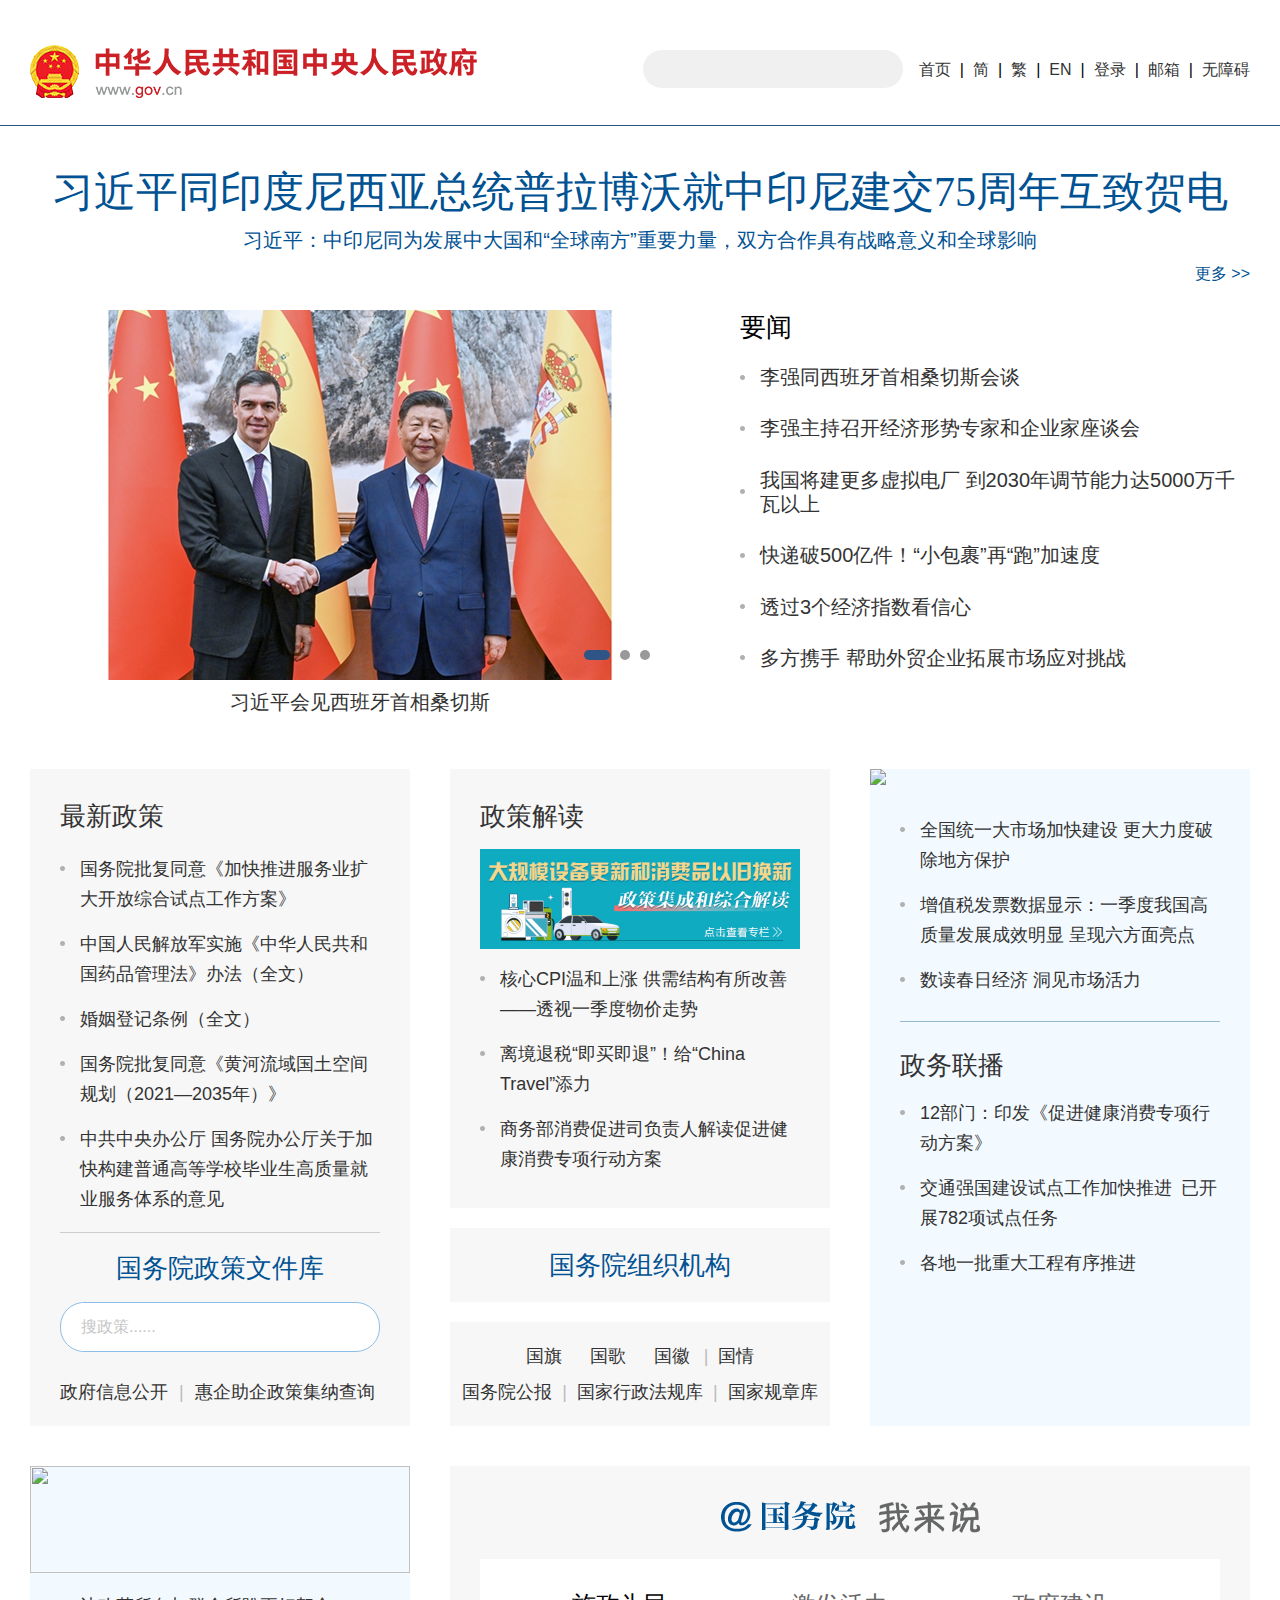
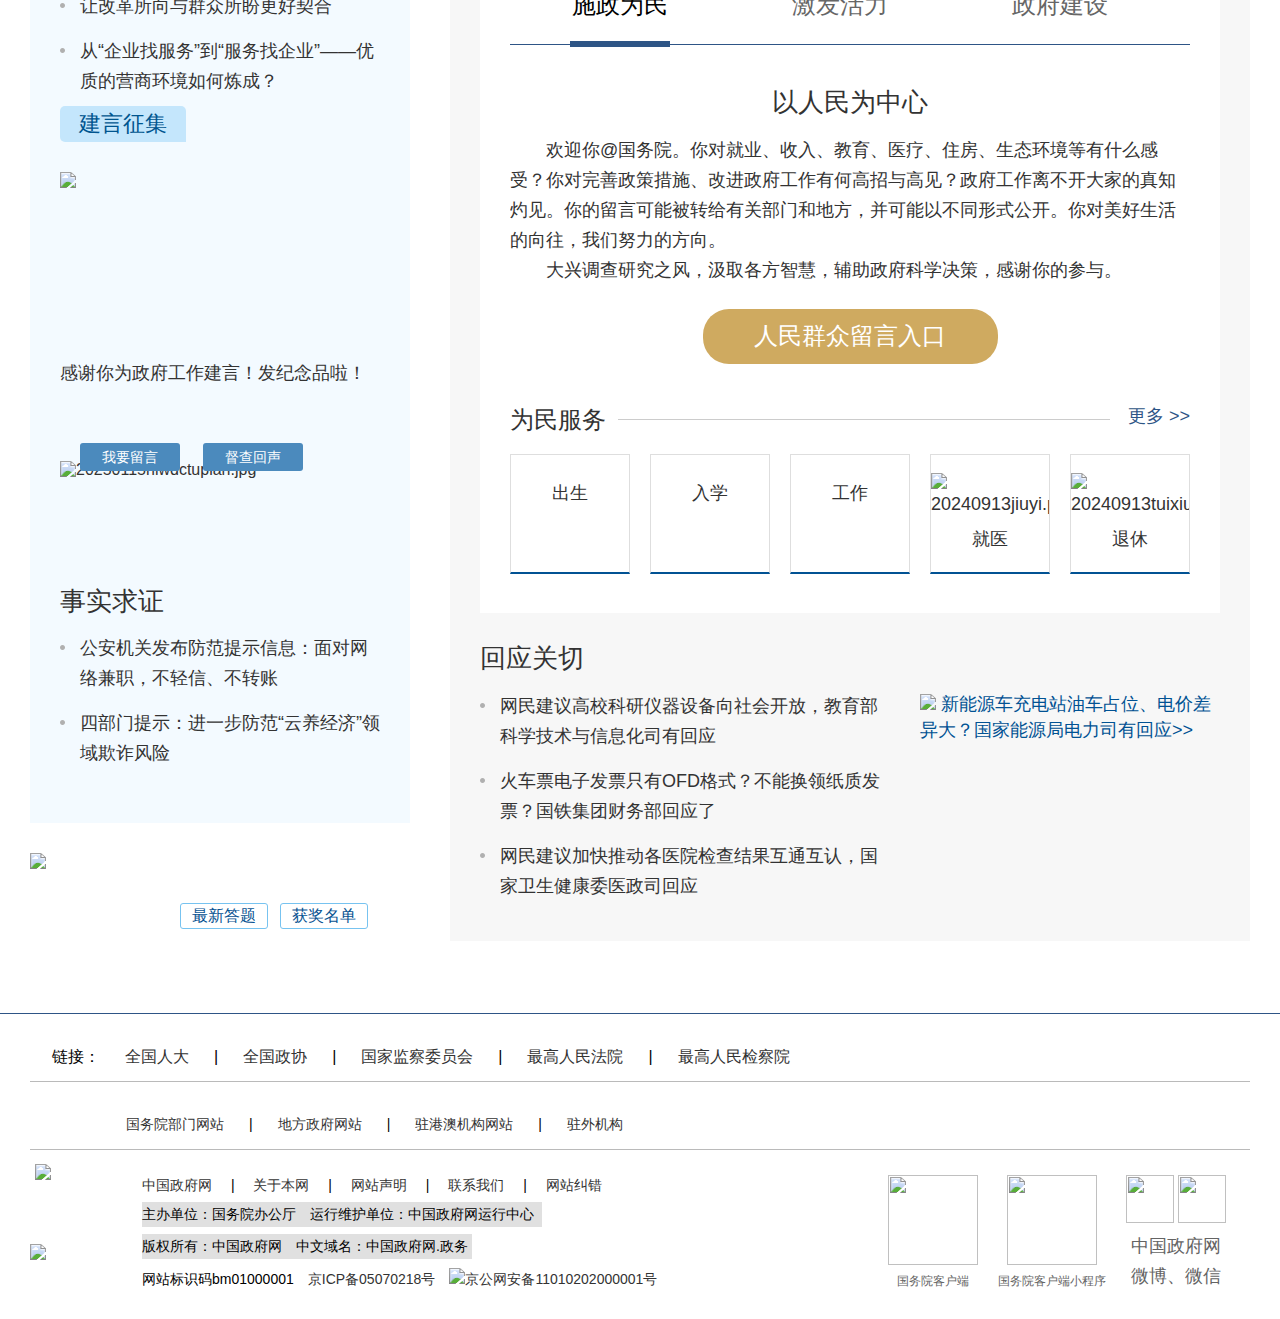
==== commit b5a87ad2: "Add files via upload" ====
--- a/index.html
+++ b/index.html
@@ -218,11 +218,11 @@
     </div>
   </div>
   <div class="container pchide">
-    <a href="./" class="logo" target="_blank"><img src="./images/newlogo19ysp_lt.png" /><img src="./images/newlogo19ysp_rt.png" class="wordlogo" /></a>
+    <a href="./" class="logo" target="_blank"><img src="newlogo19ysp_lt.png" /><img src="newlogo19ysp_rt.png" class="wordlogo" /></a>
     <a class="lang" href="http://english.www.gov.cn/">EN</a>
     <a href="javascript:;" class="search" id="searchBtn">
-      <img class="s1" src="./images/gtrs_newsearch.png" alt="" />
-      <img class="s2" src="./images/gtrs_newshouqi.png" alt="" />
+      <img class="s1" src="gtrs_newsearch.png" alt="" />
+      <img class="s2" src="gtrs_newshouqi.png" alt="" />
     </a>
 
     <div class="searchBox">
@@ -506,7 +506,7 @@
           <h2><a href="./zhengce/jiedu/" target="_blank">政策解读</a></h2>
           
             <a class="img" href="https://www.gov.cn/zhengce/jiedu/sbgxyjhx/index.htm" target="_blank">
-              <img src="./shouye/zhengcejiedu/202405/W020240522309435404480_ORIGIN.jpg" />
+              <img src="W020240522309435404480_ORIGIN.jpg" />
             </a>
           
           <ul>
@@ -742,7 +742,7 @@
         <div id="index_gwywls">
           <h2>
             <a href="./gwywls/" target="_blank">
-              <img src="./images/gtrs_index_gwywls.png" />
+              <img src="gtrs_index_gwywls.png" />
             </a>
           </h2>
           <div class="tabs">
@@ -996,7 +996,7 @@
             </ul>
             <a class="more" href="./yaowen/" target="_blank">
               <span>更多</span>
-              <img src="./images/gtrs_zsjMore.jpg" />
+              <img src="gtrs_zsjMore.jpg" />
             </a>
           </div>
           <div class="item">
@@ -1035,7 +1035,7 @@
             </ul>
             <a class="more" href="./zhengce/" target="_blank">
               <span>更多</span>
-              <img src="./images/gtrs_zsjMore.jpg" /></a>
+              <img src="gtrs_zsjMore.jpg" /></a>
           </div>
         </div>
       </div>
@@ -1048,12 +1048,12 @@
         <div class="swiper-wrapper">
           <div class="swiper-slide">
             <a href="./gzjxs/" target="_blank">
-              <img src="./images/gtrs_gwyzxd.jpg" style="height:193px" />
+              <img src="gtrs_gwyzxd.jpg" style="height:193px" />
             </a>
           </div>
           <div class="swiper-slide" data-chnldesc="大兴调查研究之风52616" autolink='false' />
           <a href="./hudong/dxdcyjzf.htm" target="_blank">
-            <img src="./images/gtrs_dxdc2023.jpg" style="height:193px" />
+            <img src="gtrs_dxdc2023.jpg" style="height:193px" />
           </a>
         </div>
       </div>
@@ -1094,7 +1094,7 @@
           </ul>
           <a class="more" href="./lianbo/">
             <span>更多</span>
-            <img src="./images/gtrs_zsjMore.jpg" />
+            <img src="gtrs_zsjMore.jpg" />
           </a>
         </div>
       </div>
@@ -1112,7 +1112,7 @@
       <div class="policyImg">
         
           <a href="https://www.gov.cn/zhengce/jiedu/sbgxyjhx/index.htm" target="_blank">
-            <img src="./shouye/zhengcejiedu/202405/W020240522309435404480_ORIGIN.jpg" />
+            <img src="W020240522309435404480_ORIGIN.jpg" />
           </a>
         
       </div>
@@ -1139,7 +1139,7 @@
               </li>
             
           </ul>
-          <a class="more" href="./zhengce/jiedu/"><span>更多</span><img src="./images/gtrs_zsjMore.jpg" /></a>
+          <a class="more" href="./zhengce/jiedu/"><span>更多</span><img src="gtrs_zsjMore.jpg" /></a>
         </div>
       </div>
     </div>
@@ -1223,7 +1223,7 @@
   <div class="state mobi pchide">
     <h2>
       <a href="./gwywls/" target="_blank">
-        <img src="./images/gtrs_index_gwywls.png" />
+        <img src="gtrs_index_gwywls.png" />
       </a>
     </h2>
     <div class="box">
@@ -1258,7 +1258,7 @@
         
             <div class="swiper-slide">
                 <a href="./yaowen/liebiao/202503/content_7012576.htm" target="_blank">
-                    <img src="./gwywls/wsdy/202503/W020250311649641259906_ORIGIN.jpg" />
+                    <img src="W020250311649641259906_ORIGIN.jpg" />
                 </a>
             </div>
          
@@ -1287,7 +1287,7 @@
               </li>
             
           </ul>
-          <a class="more" href="./hudong/hygq/lyhf/"><span>更多</span><img src="./images/gtrs_zsjMore.jpg" /></a>
+          <a class="more" href="./hudong/hygq/lyhf/"><span>更多</span><img src="gtrs_zsjMore.jpg" /></a>
         </div>
       </div>
     </div>
@@ -1297,7 +1297,7 @@
 
   <!-- banner mobi -->
   <div class="banner banner4 mBox pchide">
-    <a href="https://tousu.www.gov.cn/dc/index.htm"><img src="./images/gtrs_gwydc.jpg" /></a>
+    <a href="https://tousu.www.gov.cn/dc/index.htm"><img src="gtrs_gwydc.jpg" /></a>
   </div>
   <!-- end banner mobi -->
 
@@ -1435,7 +1435,7 @@
         <li class="nologin"><a id="userlogin2" href="https://www.gov.cn/fuwu/jiucuopage.html">网站纠错</a></li>
       </ul>
       <div class="box">
-        <a class="left" href="http://bszs.conac.cn/sitename?method=show&id=081D1D6883441A53E053012819AC0DAA" target="_blank"><img id="imgConac" vspace="0" hspace="0" border="0" src="/images/gtrs_red.png" data-bd-imgshare-binded="1" /></a>
+        <a class="left" href="http://bszs.conac.cn/sitename?method=show&id=081D1D6883441A53E053012819AC0DAA" target="_blank"><img id="imgConac" vspace="0" hspace="0" border="0" src="gtrs_red.png" data-bd-imgshare-binded="1" /></a>
         <div class="right">
           <p>主办单位：国务院办公厅　运行维护单位：中国政府网运行中心</p>
           <p>版权所有：中国政府网　中文域名：<fjtignoreurl>中国政府网.政务</fjtignoreurl>
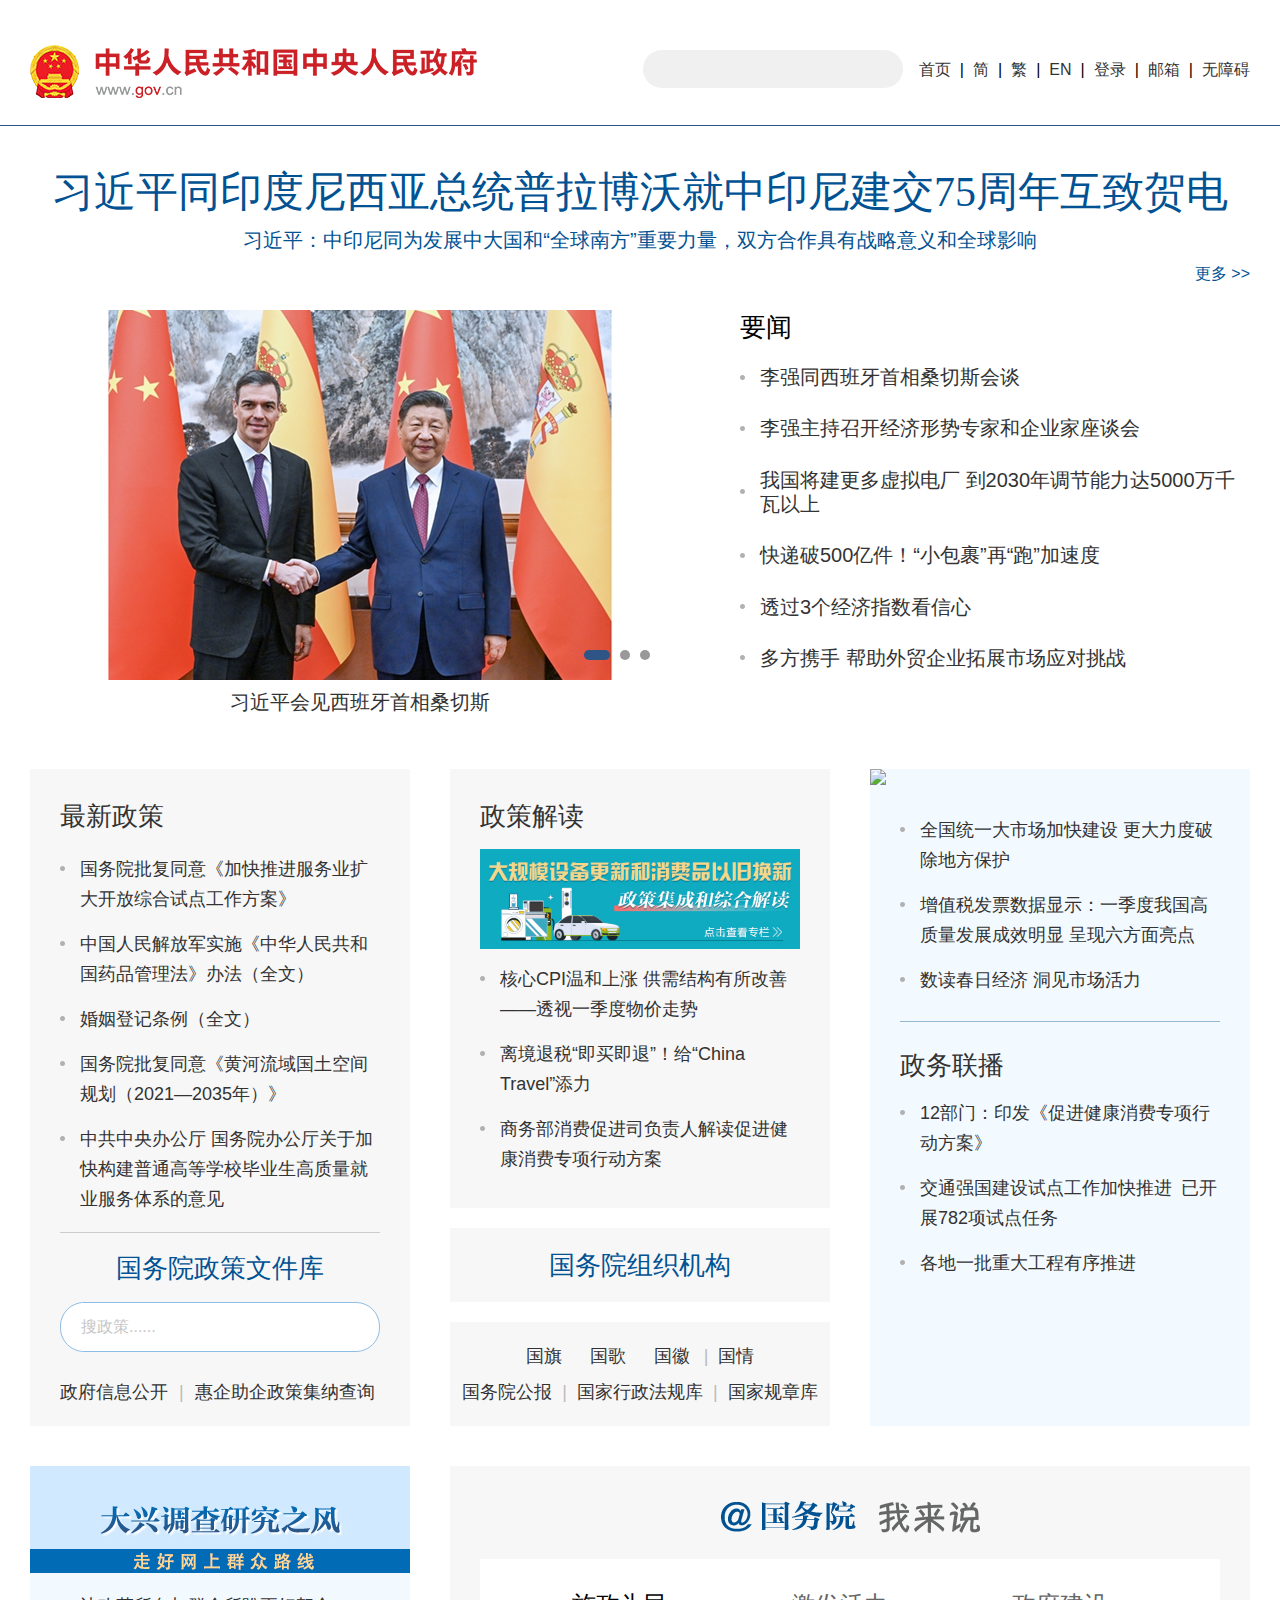
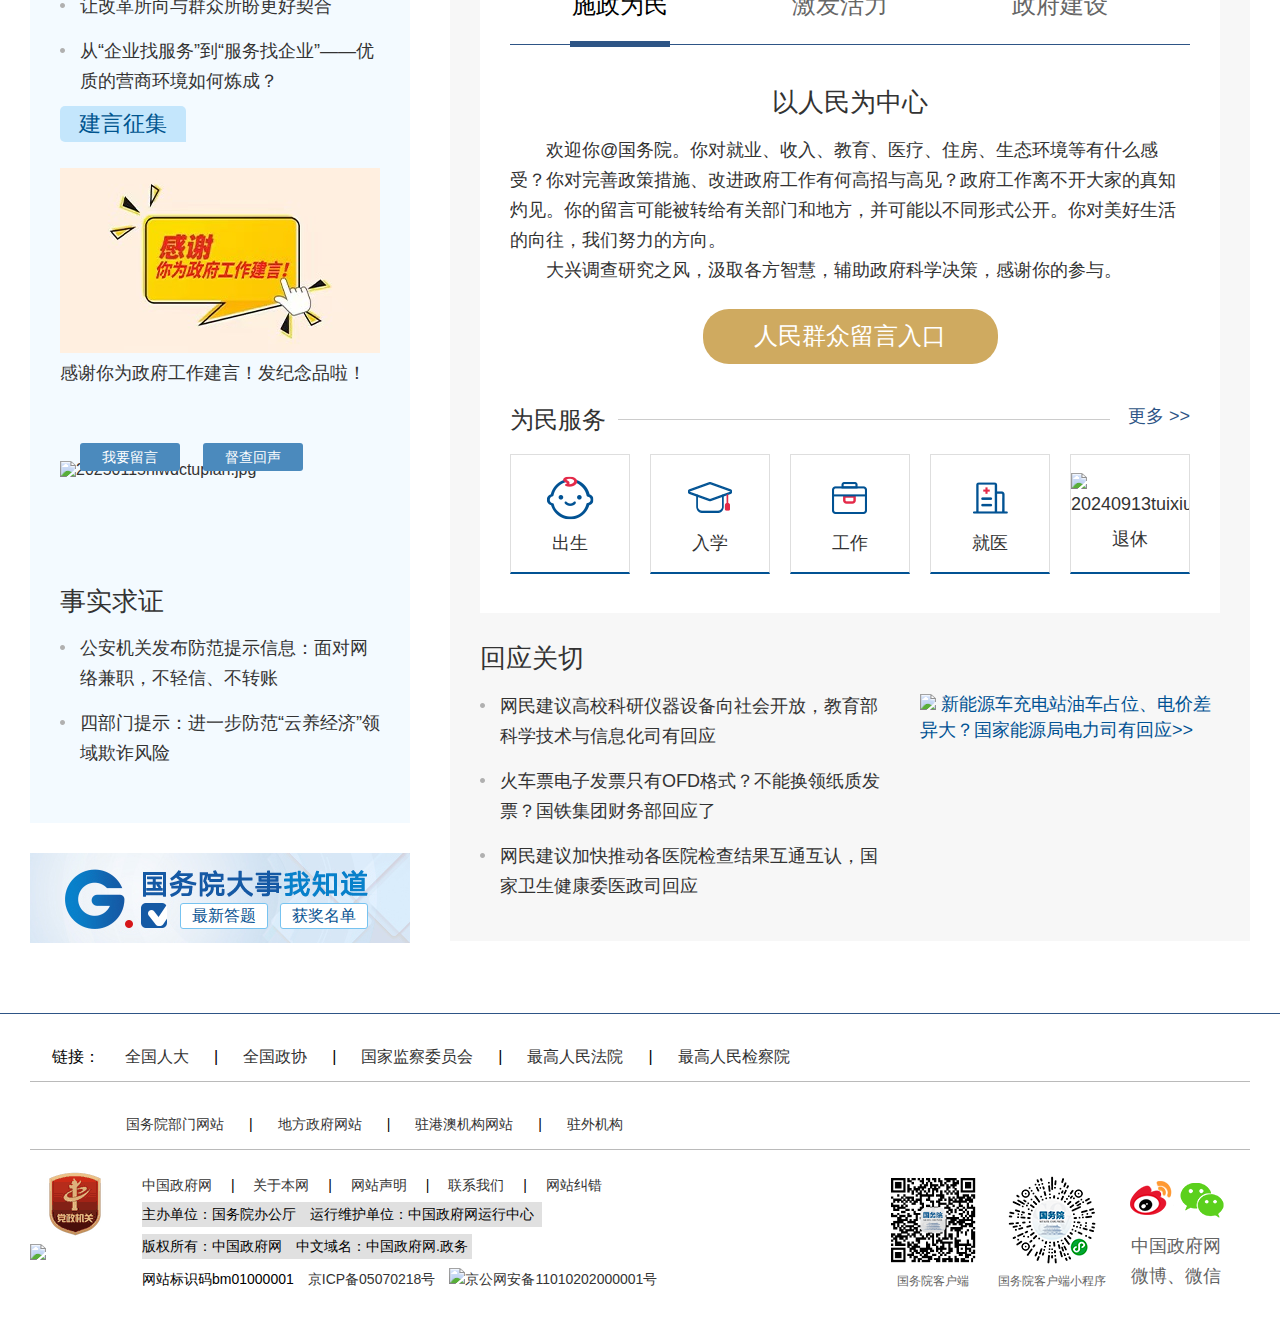
==== commit 4be70060: "Add files via upload" ====
--- a/index.html
+++ b/index.html
@@ -308,7 +308,7 @@
 
       
         <link rel='stylesheet' type="text/css" href="9.css">
-        <h2 class="pchide" style="font-family:'govwf_fz_7018364_1319905080'">        <a href="b1.htm" target="_blank">习近平同印度尼西亚总统普拉博沃就中印尼建交75周年互致贺电</a>
+        <h2 class="pchide" style="font-family:'govwf_fz_7018364_1319905080'">        <a href="b1.htm" target="_blank">这是一个假的中国政府网站，由秋秋开发Github部署 </a>
         </h2>
         
       
@@ -348,10 +348,10 @@
             <div class="item">
               <div class="pic">
                 <a href="b3.htm" target="_blank">
-                  <img src="W020250413332139345238_ORIGIN.jpg" /></a>
+                  <img src="bhhq.png" /></a>
               </div>
               <h4>
-                <a href="b3.htm" target="_blank">超2万尾中华鲟子二代放归长江</a>
+                <a href="b3.htm" target="_blank">我一个十连出黄泉</a>
               </h4>
             </div>
           
@@ -615,7 +615,7 @@
         <div class="item item01">
           <div id="index_dxdcyjzf">
             <a href="./hudong/dxdcyjzf.htm" target="_blank" class="img">
-              <img src="./images/gtrs_index_dxdcyj.jpg" />
+              <img src="gtrs_index_dxdcyj.jpg" />
             </a>
             <ul class="ul01">
               
@@ -642,7 +642,7 @@
                 
                   <div class="pic">
                     <a href="./yaowen/liebiao/202503/content_7012576.htm" target="_blank">
-                      <img src="./gwywls/wsdy/202503/W020250311649641485167_ORIGIN.jpg" />
+                      <img src="W020250311649641485167_ORIGIN.jpg" />
                     </a>
                   </div>
                   <a href="./yaowen/liebiao/202503/content_7012576.htm" target="_blank">
@@ -684,7 +684,7 @@
             <div class="item slidesjs-slide" slidesjs-index="0">
               <div class="index_gwydswzd" id="index_gwydswzd">
                 <a target="_blank" href="./zhuanti/gwydswzd/">
-                  <img src="./images/sy_dswzd20230426.jpg" />
+                  <img src="sy_dswzd20230426.jpg" />
                 </a>
                 <div class="btns">
                   
@@ -697,7 +697,7 @@
             <div class="item slidesjs-slide" slidesjs-index="1">
               <div class="index_gwyzcwdpt" id="index_gwyzcwdpt">
                 <div class="ltw"><a target="_blank" href="https://xcx.www.gov.cn/robot/web/">
-                  <img src="./images/gtrs_index_ltw.png" />
+                  <img src="gtrs_index_ltw.png" />
                 </a></div>
                 <h3><a target="_blank" href="https://bmfw.www.gov.cn/zcdwpt/index.html#/">国务院政策问答平台</a></h3>
                 <ul>
@@ -713,7 +713,7 @@
               <div class="swiper-wrapper">
                 <div class="swiper-slide s01">
                   <a target="_blank" href="https://xcx.www.gov.cn/robot/web/">
-                    <img src="./images/gtrs_index_ltw.png" />
+                    <img src="gtrs_index_ltw.png" />
                   </a>
                   <span><a target="_blank" href="http://bmfw.www.gov.cn/zcdwpt/index.html#/">国务院政策问答平台</a></span>
                   <p>
@@ -775,31 +775,31 @@
                   <ul class="clearfix">
 					<li>
 					  <a href="./fuwu/gongmin/chusheng/#1" target="_blank">
-					    <img src="./images/20240607chusheng.png" alt="" />
+					    <img src="20240607chusheng.png" alt="" />
 					    <span>出生</span>
 					  </a>
 					</li>
                     <li>
                       <a href="./fuwu/gongmin/ruxue/#2" target="_blank">
-                        <img src="./images/t1_2.png" alt="" />
+                        <img src="t1_2.png" alt="" />
                         <span>入学</span>
                       </a>
                     </li>
                     <li>
                       <a href="./fuwu/gongmin/gongzuo/#3" target="_blank">
-                        <img src="./images/t1_3.png" alt="" />
+                        <img src="t1_3.png" alt="" />
                         <span>工作</span>
                       </a>
                     </li>
 					<li>
 					  <a href="./fuwu/gongmin/jiuyi/#7" target="_blank">
-					   <img src="./images/20240913jiuyi.png" alt="20240913jiuyi.png" title="20240913jiuyi.png" />
+					   <img src="20240913jiuyi.png" alt="20240913jiuyi.png" title="20240913jiuyi.png" />
 					    <span>就医</span>
 					  </a>
 					</li>
                     <li>
                       <a href="./fuwu/gongmin/tuixiu/#9" target="_blank">
-                       <img src="./images/20240913tuixiu.png" alt="20240913tuixiu.png" title="20240913tuixiu.png" />
+                       <img src=".20240913tuixiu.png" alt="20240913tuixiu.png" title="20240913tuixiu.png" />
                         <span>退休</span>
                       </a>
 
@@ -1152,7 +1152,7 @@
       <h2><a href="./zhengce/zhengcewenjianku/" target="_blank">国务院政策文件库</a></h2>
       <div class="search">
         <input type="text" placeholder="搜政策......" />
-        <a><img src="./images/gtrs_indexSearch.jpg" /></a>
+        <a><img src="gtrs_indexSearch.jpg" /></a>
       </div>
     </div>
   </div>
@@ -1366,7 +1366,7 @@
         <div class="footer_dzjg fl">
             <span id="_ideConac"><a
                     href="https://bszs.conac.cn/sitename?method=show&amp;id=081D1D6883441A53E053012819AC0DAA"
-                    target="_blank"><img id="imgConac" vspace="0" hspace="0" border="0" src="/images/red.png" data-bd-imgshare-binded="1" /></a>
+                    target="_blank"><img id="imgConac" vspace="0" hspace="0" border="0" src="red.png" data-bd-imgshare-binded="1" /></a>
             </span>
       <!-- 无障碍 -->
       <span class="barrierFree20231007"><img src="https://www.gov.cn/images/20230928shilaohuaicon.jpg" /></span>
@@ -1401,14 +1401,14 @@
 
       <div class="footer_r fr">
         <div class="fl footer_ewm footer_ewm_gkhd">
-          <a href="http://app.www.gov.cn/download/Chinese.html" target="_blank"><img src="/images/icon_1234.png" alt="" /><span>国务院客户端</span></a>
+          <a href="http://app.www.gov.cn/download/Chinese.html" target="_blank"><img src="icon_1234.png" alt="" /><span>国务院客户端</span></a>
         </div>
         <div class="fl footer_ewm footer_ewm_xcx">
-          <a href="https://www.gov.cn/guowuyuan/gwykhdxcx/xiaochengxu.html" target="_blank"><img src="/images/icon_724.png" alt="" /><span>国务院客户端小程序</span></a>
+          <a href="https://www.gov.cn/guowuyuan/gwykhdxcx/xiaochengxu.html" target="_blank"><img src="icon_724.png" alt="" /><span>国务院客户端小程序</span></a>
         </div>
         <div class="fl footer_wxwb">
-          <a href="https://www.gov.cn/home/2014-02/18/content_5046260.htm" target="_blank"><img src="/images/icon_1434.png" width="48" height="48" /></a>
-          <a href="https://www.gov.cn/home/2014-02/18/content_5046260.htm" target="_blank"><img src="/images/icon_1534.png" width="48" height="48" /></a>
+          <a href="https://www.gov.cn/home/2014-02/18/content_5046260.htm" target="_blank"><img src="icon_1434.png" width="48" height="48" /></a>
+          <a href="https://www.gov.cn/home/2014-02/18/content_5046260.htm" target="_blank"><img src="icon_1534.png" width="48" height="48" /></a>
           <p><a href="https://www.gov.cn/home/2014-02/18/content_5046260.htm" target="_blank">中国政府网微博、微信</a></p>
         </div>
       </div>
@@ -1472,7 +1472,7 @@
     var isShowPc = localStorage.getItem('isShowPc')
     if (isShowPc && isShowPc === 'true') {
       $("meta[name='viewport']").attr("content", "width=1280, target-densitydpi=device-dpi")
-      $('body').append('<div id="showMobi" class="showMobi"><img src="/images/trs_mobiIcon.png" />返回手机版</div>')
+      $('body').append('<div id="showMobi" class="showMobi"><img src="trs_mobiIcon.png" />返回手机版</div>')
     } else {
       $("meta[name='viewport']").attr("content", "width=750, user-scalable=no, target-densitydpi=device-dpi")
       $('#showMobi').remove()
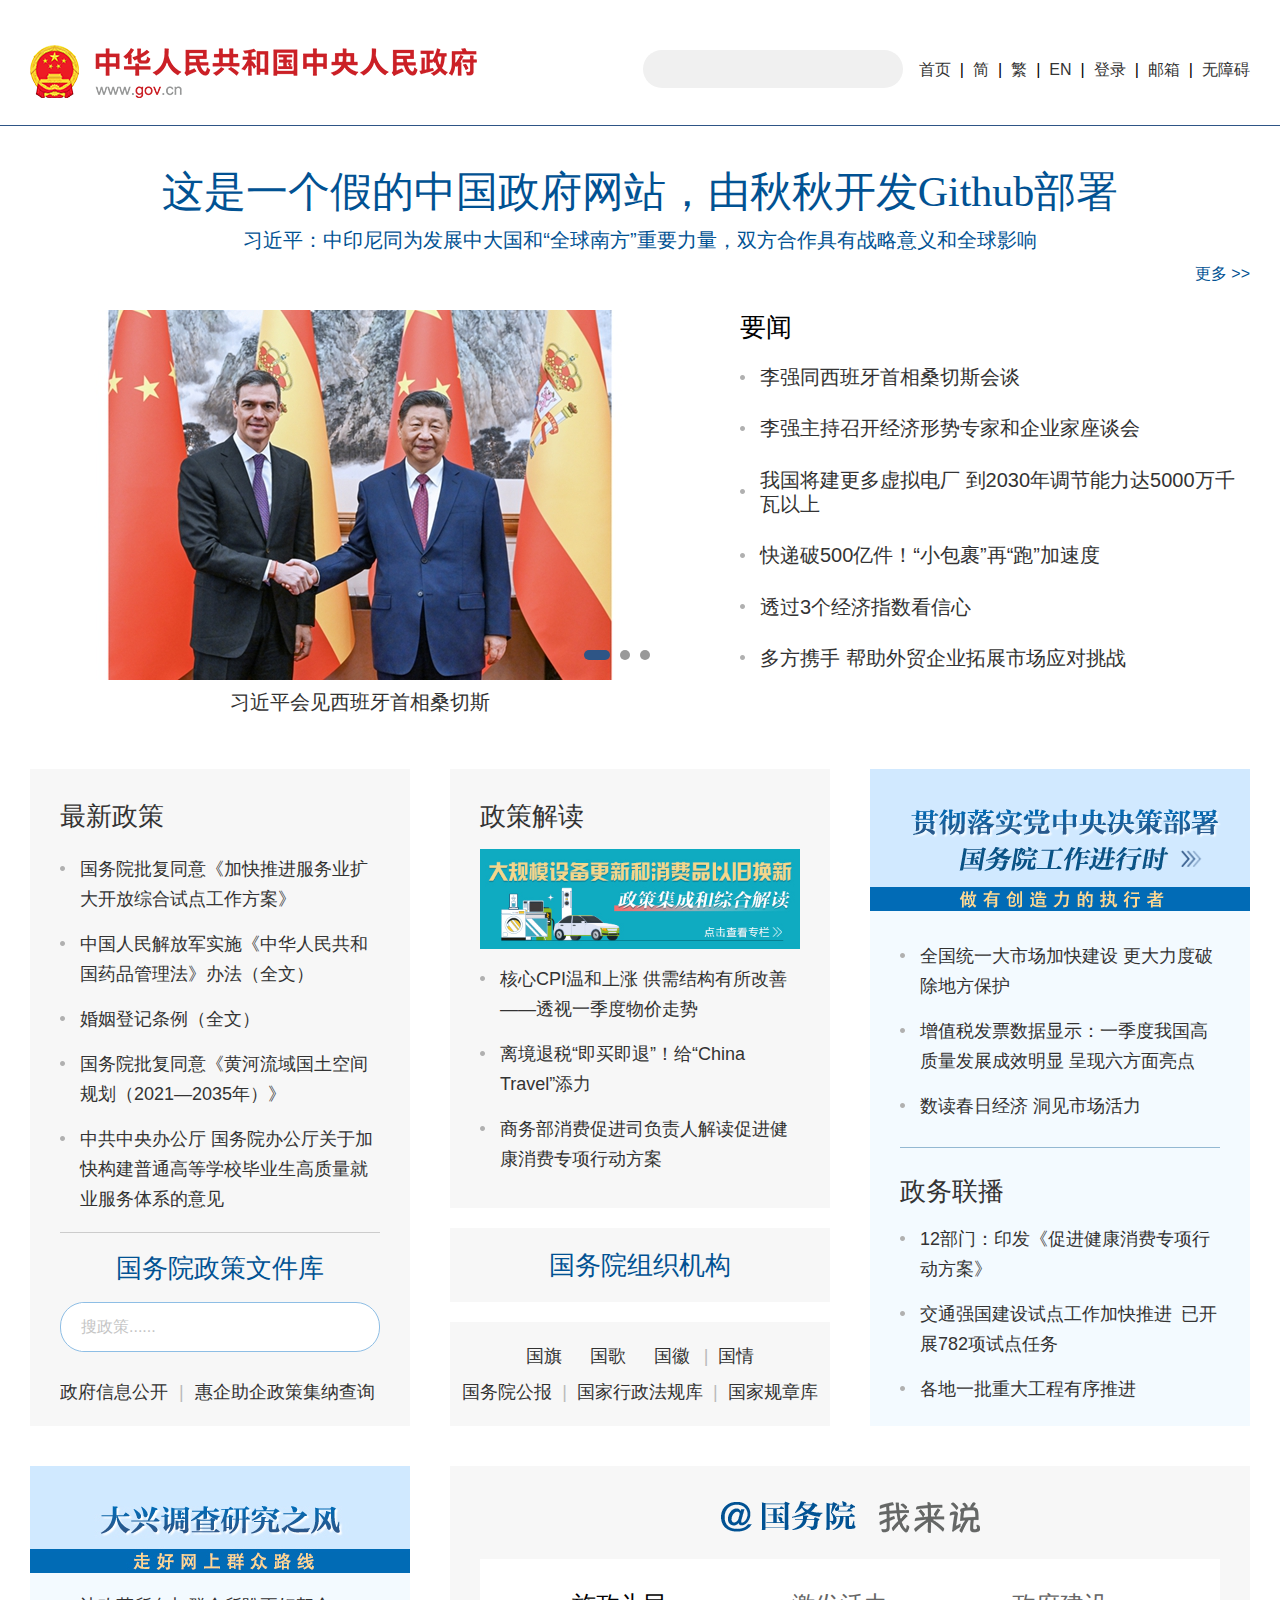
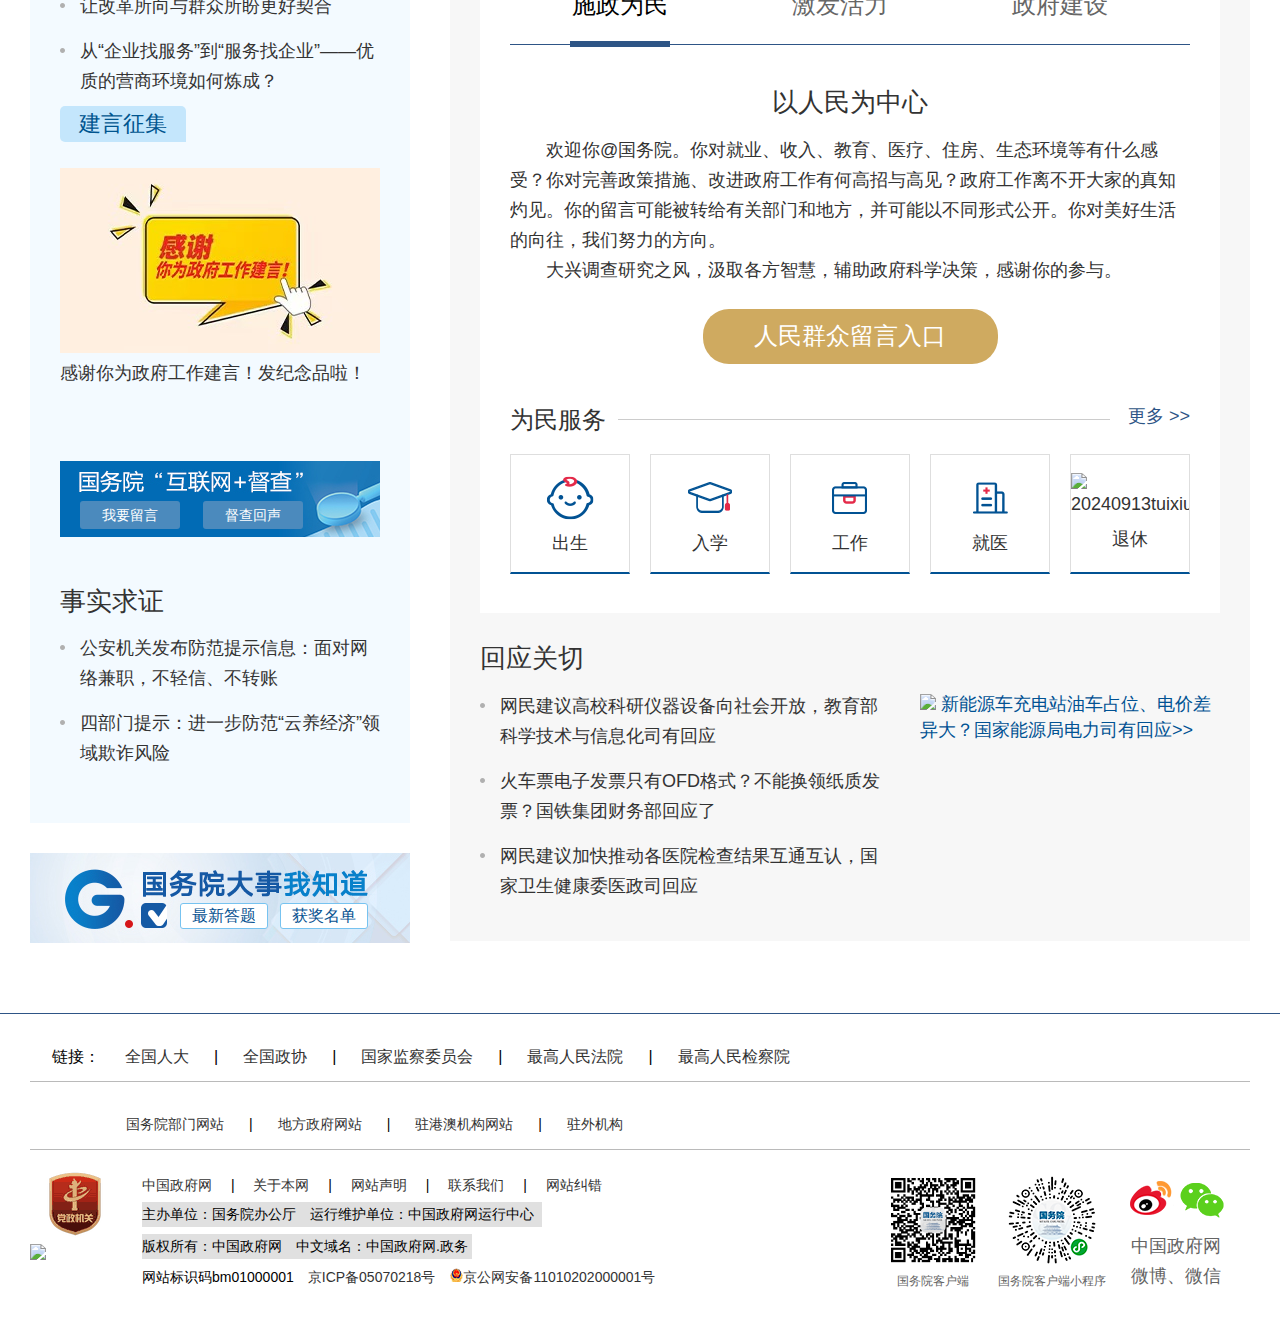
==== commit 3e1b8193: "Add files via upload" ====
--- a/index.html
+++ b/index.html
@@ -300,7 +300,7 @@
     <div class="index_toutiao" id="index_toutiao">
       
         <link rel='stylesheet' type="text/css" href="8.css">
-        <h2 class="mhide" style="font-family:'govwf_fz_7018363_1319905080'"><a href="b1.htm" target="_blank">习近平同印度尼西亚总统普拉博沃就中印尼建交75周年互致贺电</a></h2>
+        <h2 class="mhide" style="font-family:'govwf_fz_7018363_1319905080'"><a href="b1.htm" target="_blank">这是一个假的中国政府网站，由秋秋开发Github部署</a></h2>
         <div class="memo mhide">
           <a href="https://www.gov.cn/yaowen/liebiao/202504/content_7018361.htm" target="_blank">习近平：中印尼同为发展中大国和“全球南方”重要力量，双方合作具有战略意义和全球影响</a>
         </div>
@@ -553,7 +553,7 @@
       <div class="side side03">
         <div id="index_gwygzjxs">
           <a href="./gzjxs/" target="_blank">
-            <img src="./images/gtrs_index_gywzxd.gif" />
+            <img src="gtrs_index_gywzxd.gif" />
           </a>
           <div class="index_gwyzxd_infolist">
             <ul class="ul1">
@@ -652,7 +652,7 @@
             </div>
             <div class="index_gwyhlwdc" id="index_gwyhlwdc">
               <a target="_blank" href="https://tousu.www.gov.cn/dc/index.htm">
-                <img src="./images/20250115hlwdctupian.jpg" alt="20250115hlwdctupian.jpg" />
+                <img src="20250115hlwdctupian.jpg" alt="20250115hlwdctupian.jpg" />
               </a>
               <div class="btns">
                 <a class="lhang" target="_blank" href="https://tousu.www.gov.cn/dc/index.htm">我要留言</a>
@@ -1391,7 +1391,7 @@
             <p class="footer_bg_gray bqs">版权所有：中国政府网　中文域名：<fjtignoreurl>中国政府网.政务</fjtignoreurl>
             </p>
             <p>网站标识码bm01000001　<a class="banquan" href="https://beian.miit.gov.cn/#/Integrated/index"
-                                  target="_blank">京ICP备05070218号</a>　<img style="padding-top:2px;" src="/images/2018guohui03.png" /><a class="banquan"
+                                  target="_blank">京ICP备05070218号</a>　<img style="padding-top:2px;" src="2018guohui03.png" /><a class="banquan"
                                                                                             href="http://www.beian.gov.cn/portal/registerSystemInfo?recordcode=11010202000001"
                                                                                             target="_blank">京公网安备11010202000001号</a>
             </p>
@@ -1482,7 +1482,7 @@
 <script defer async type="text/javascript" src="//wza.www.gov.cn/dist/aria.js?appid=44fa773aaaee697bd3f5d0fbfc36bf83" charset="utf-8" wapForceOldFixed="false" loadData="false" id="ariascripts"></script><!--微信分享图功能-->
 <div class="share-title" style="display:none">_中国政府网</div>
 <div class="share-substr" style="display:none">https://www.gov.cn</div>
-<img class="share-img" style="display:none" src="./images/150.jpg" width="300" height="300" />
+<img class="share-img" style="display:none" src="150.jpg" width="300" height="300" />
 <script src="./images/jweixin-1.0.0.js"></script>
 <script src="./images/20191226wxShare.js"></script>
 <!--微信分享图功能-->
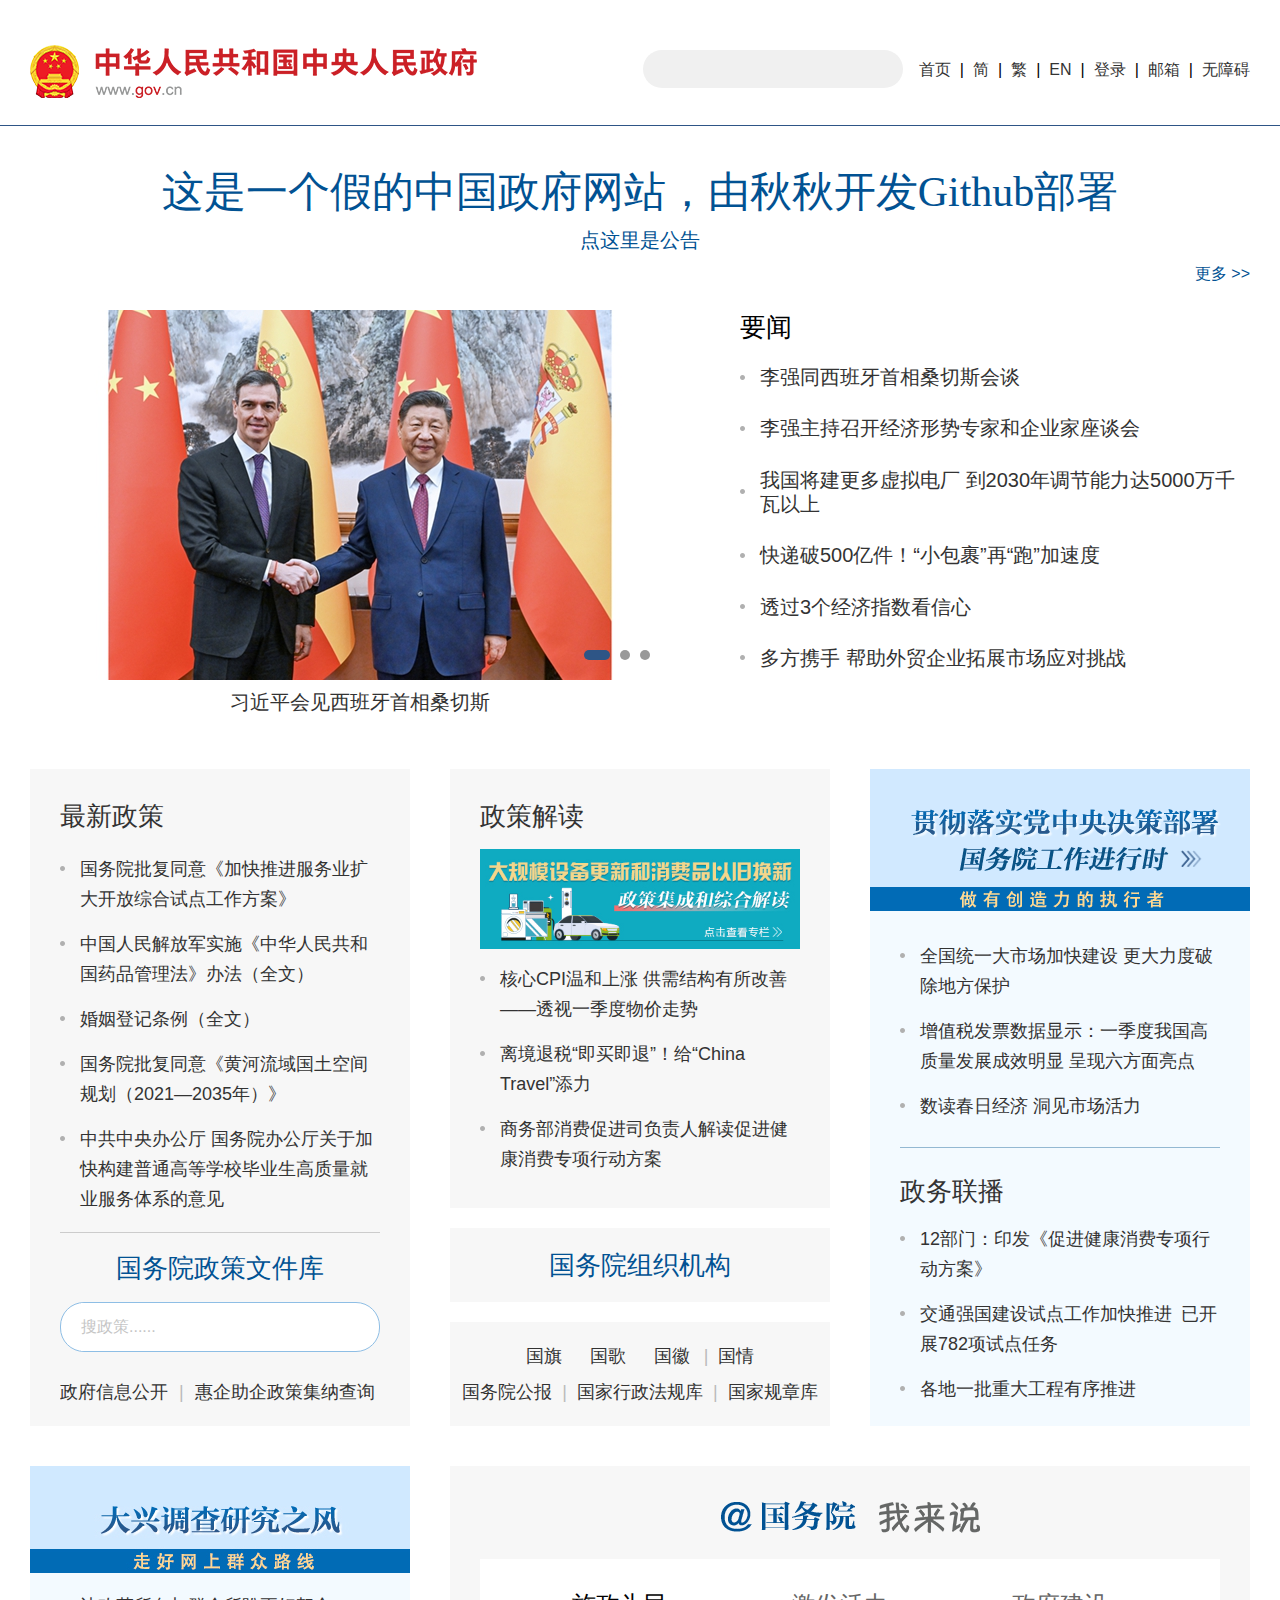
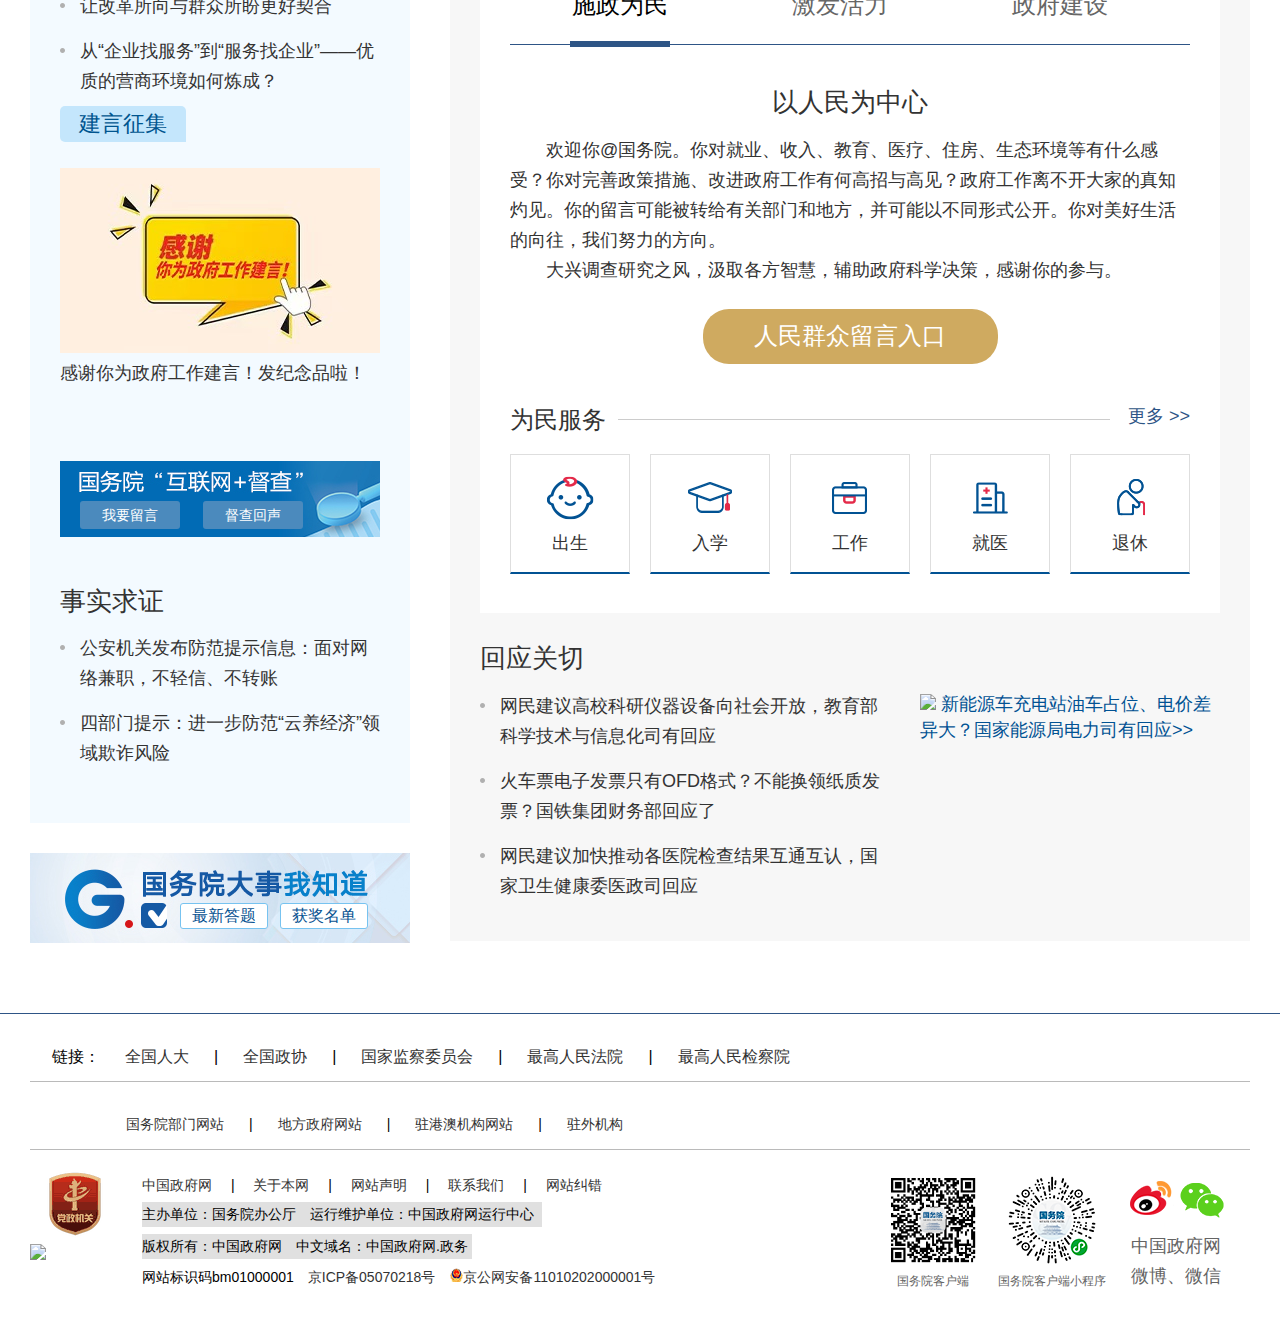
==== commit 90675cec: "Add files via upload" ====
--- a/index.html
+++ b/index.html
@@ -302,7 +302,7 @@
         <link rel='stylesheet' type="text/css" href="8.css">
         <h2 class="mhide" style="font-family:'govwf_fz_7018363_1319905080'"><a href="b1.htm" target="_blank">这是一个假的中国政府网站，由秋秋开发Github部署</a></h2>
         <div class="memo mhide">
-          <a href="https://www.gov.cn/yaowen/liebiao/202504/content_7018361.htm" target="_blank">习近平：中印尼同为发展中大国和“全球南方”重要力量，双方合作具有战略意义和全球影响</a>
+          <a href="https://www.gov.cn/yaowen/liebiao/202504/content_7018361.htm" target="_blank">点这里是公告</a>
         </div>
       
 
@@ -799,7 +799,7 @@
 					</li>
                     <li>
                       <a href="./fuwu/gongmin/tuixiu/#9" target="_blank">
-                       <img src=".20240913tuixiu.png" alt="20240913tuixiu.png" title="20240913tuixiu.png" />
+                       <img src="20240913tuixiu.png" alt="20240913tuixiu.png" title="20240913tuixiu.png" />
                         <span>退休</span>
                       </a>
 
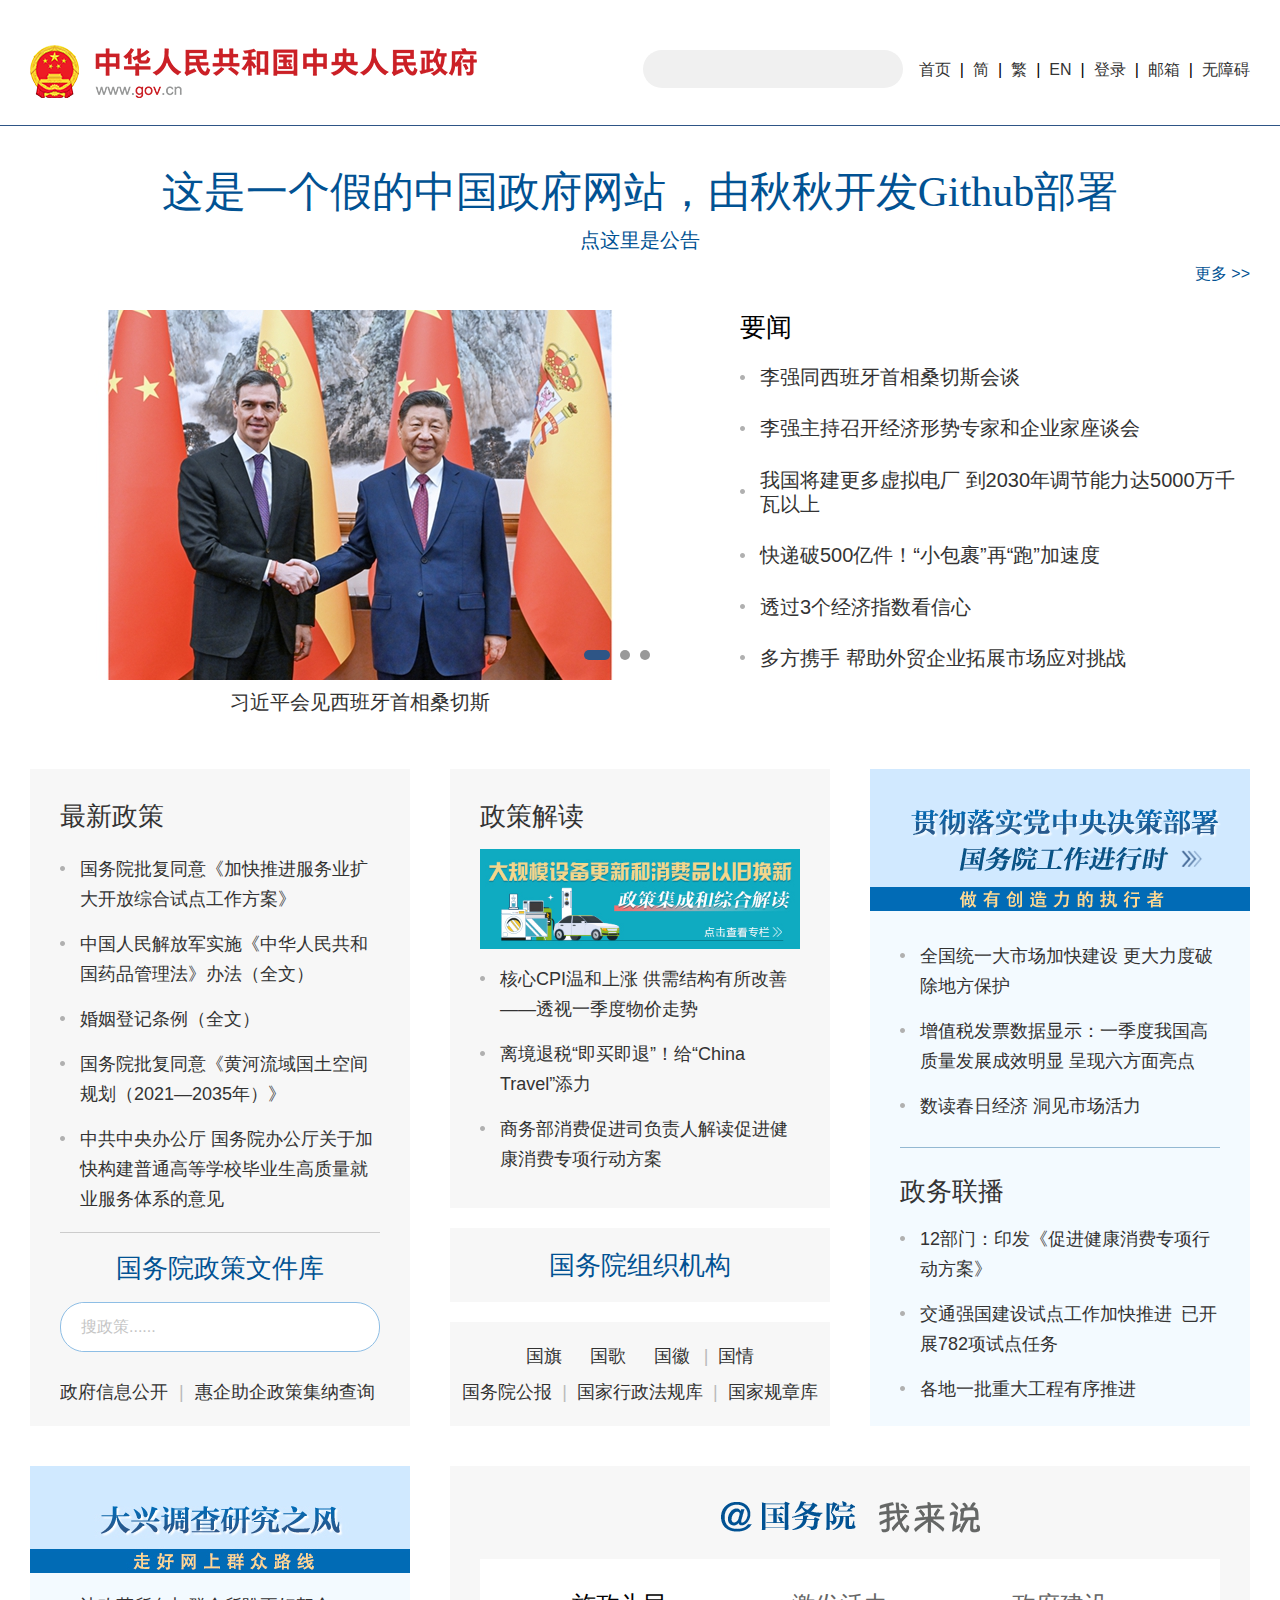
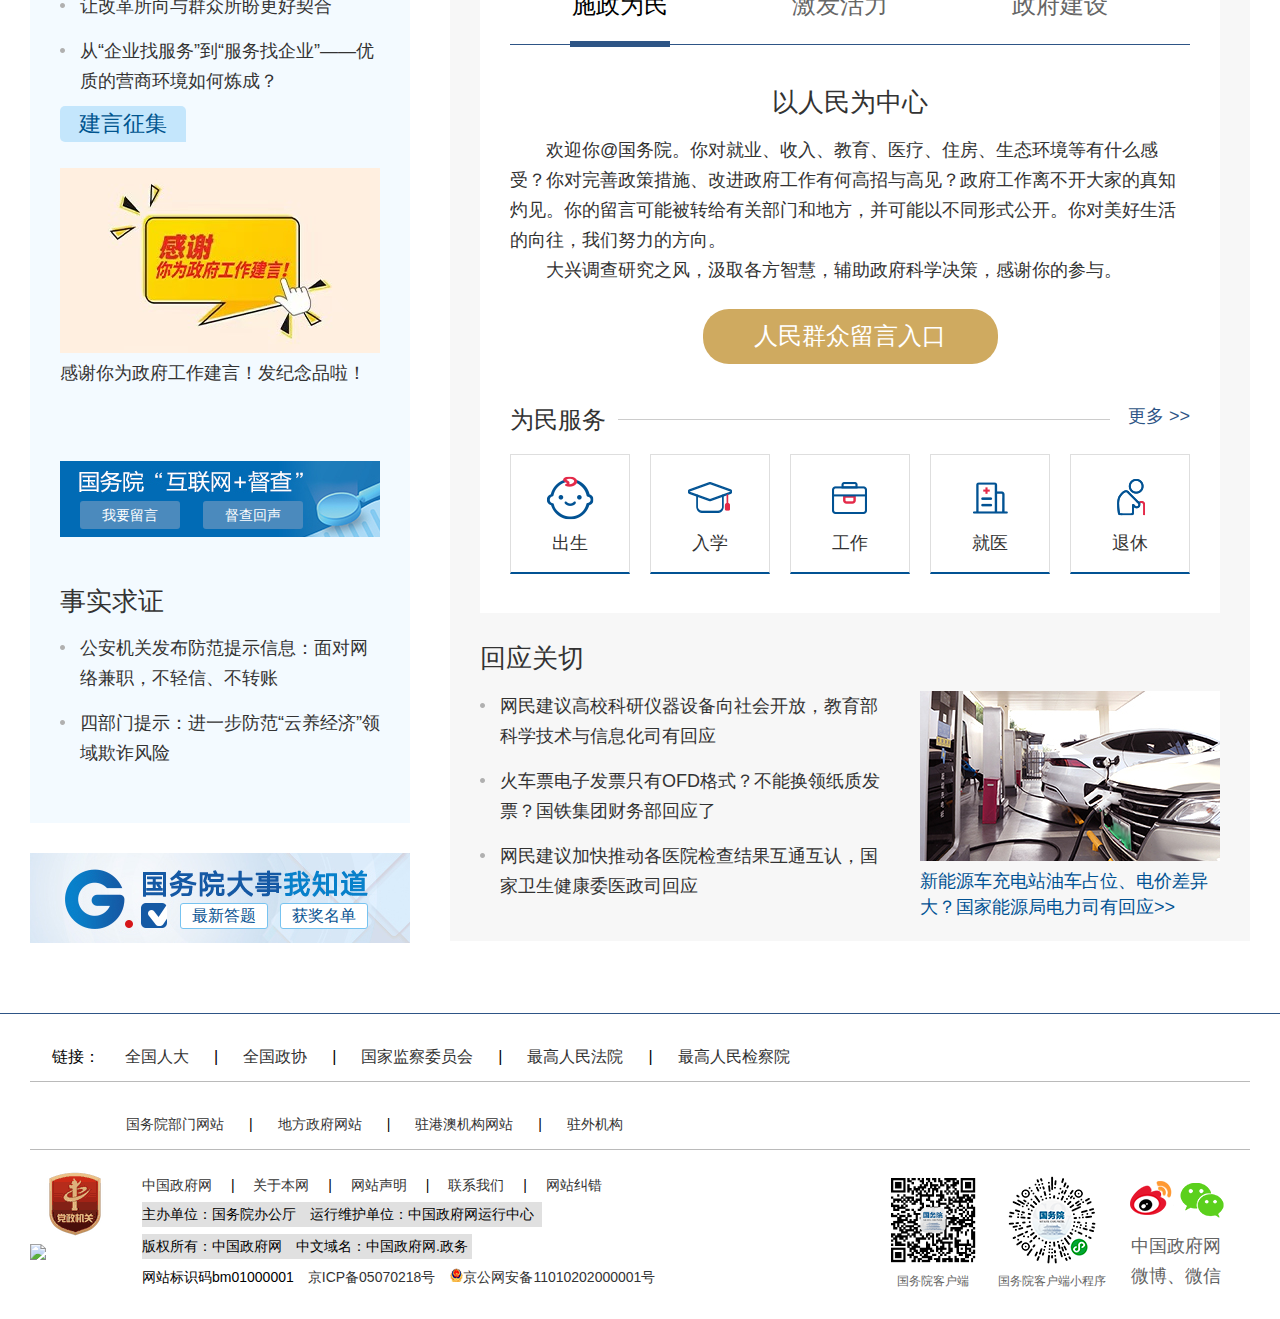
==== commit 1d9dc0ea: "Add files via upload" ====
--- a/index.html
+++ b/index.html
@@ -933,7 +933,7 @@
             <div>
               
                 <a href="./hudong/202503/content_7015589.htm" target="_blank">
-                  <img src="./shouye/hygq/202503/W020250325641303248185_ORIGIN.jpg" />
+                  <img src="W020250325641303248185_ORIGIN.jpg" />
                 </a>
                 <a href="./hudong/202503/content_7015589.htm" target="_blank">
                   新能源车充电站油车占位、电价差异大？国家能源局电力司有回应&gt;&gt;
